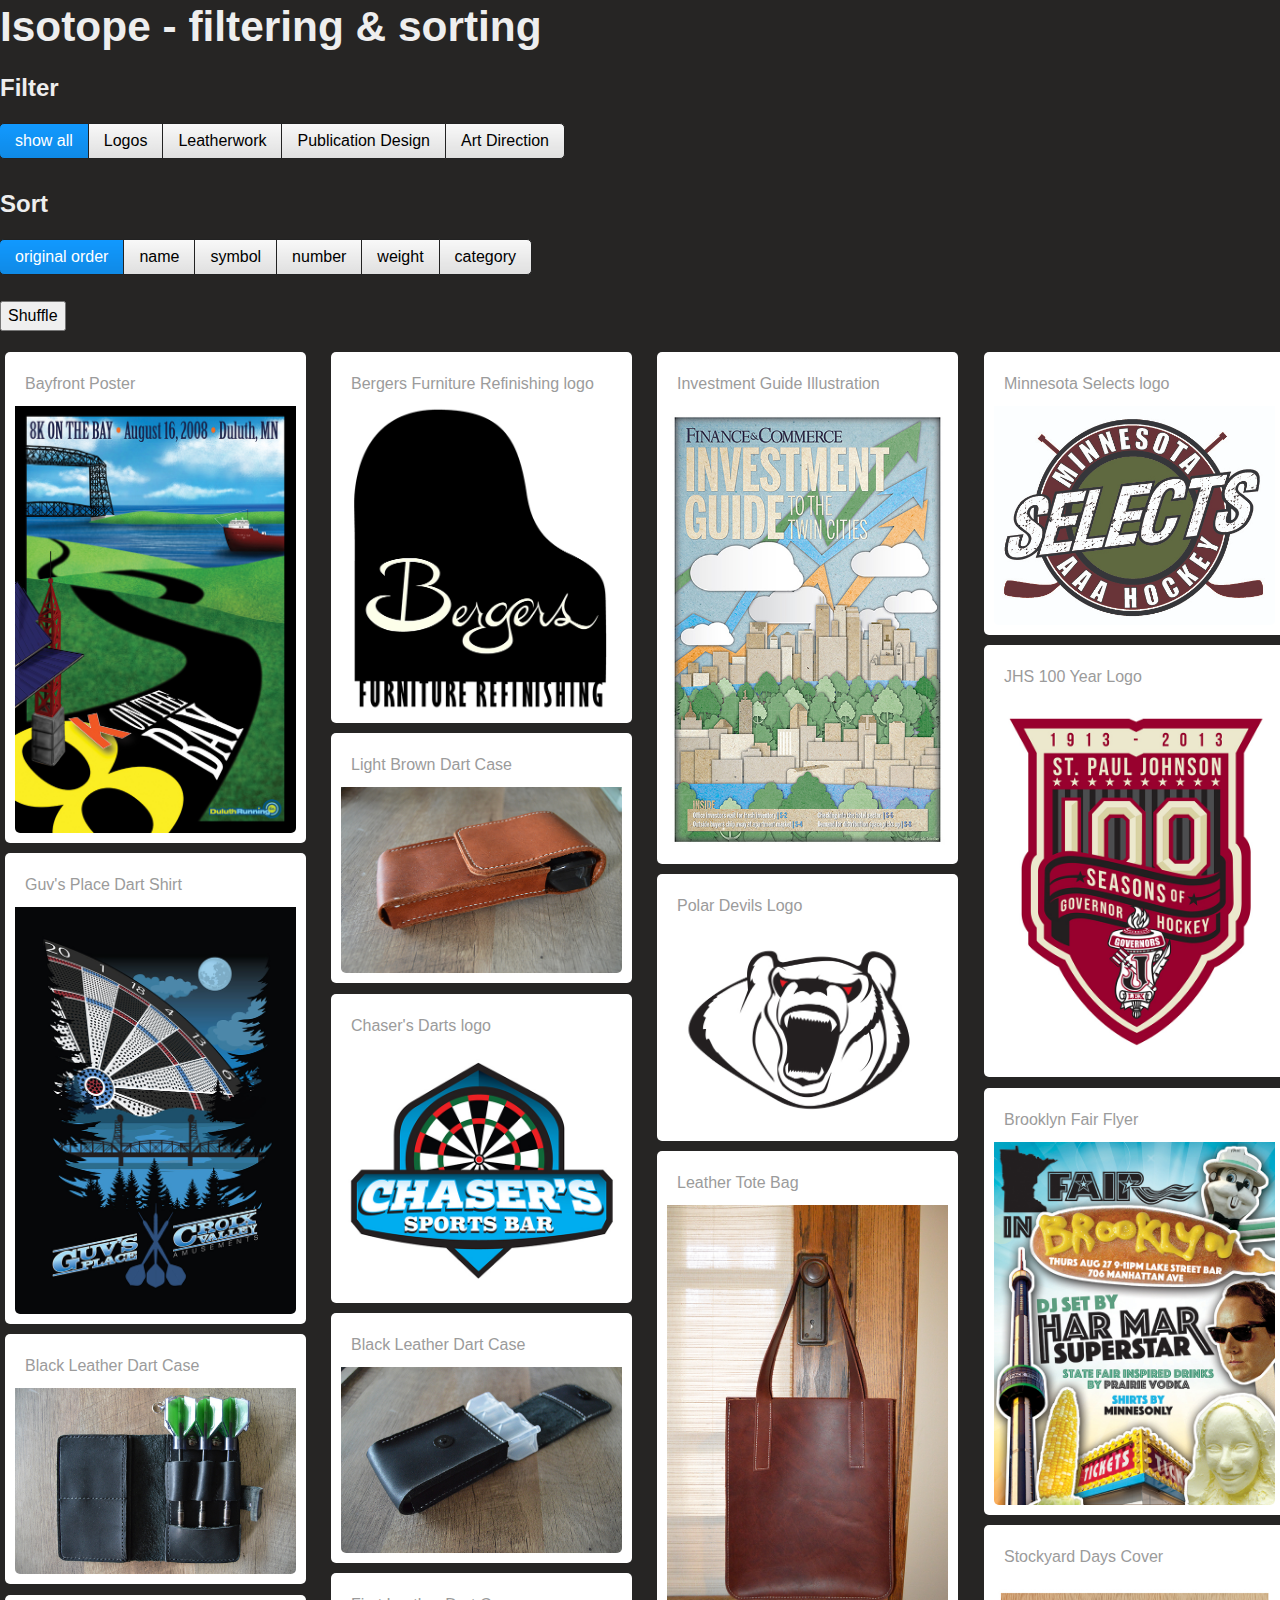
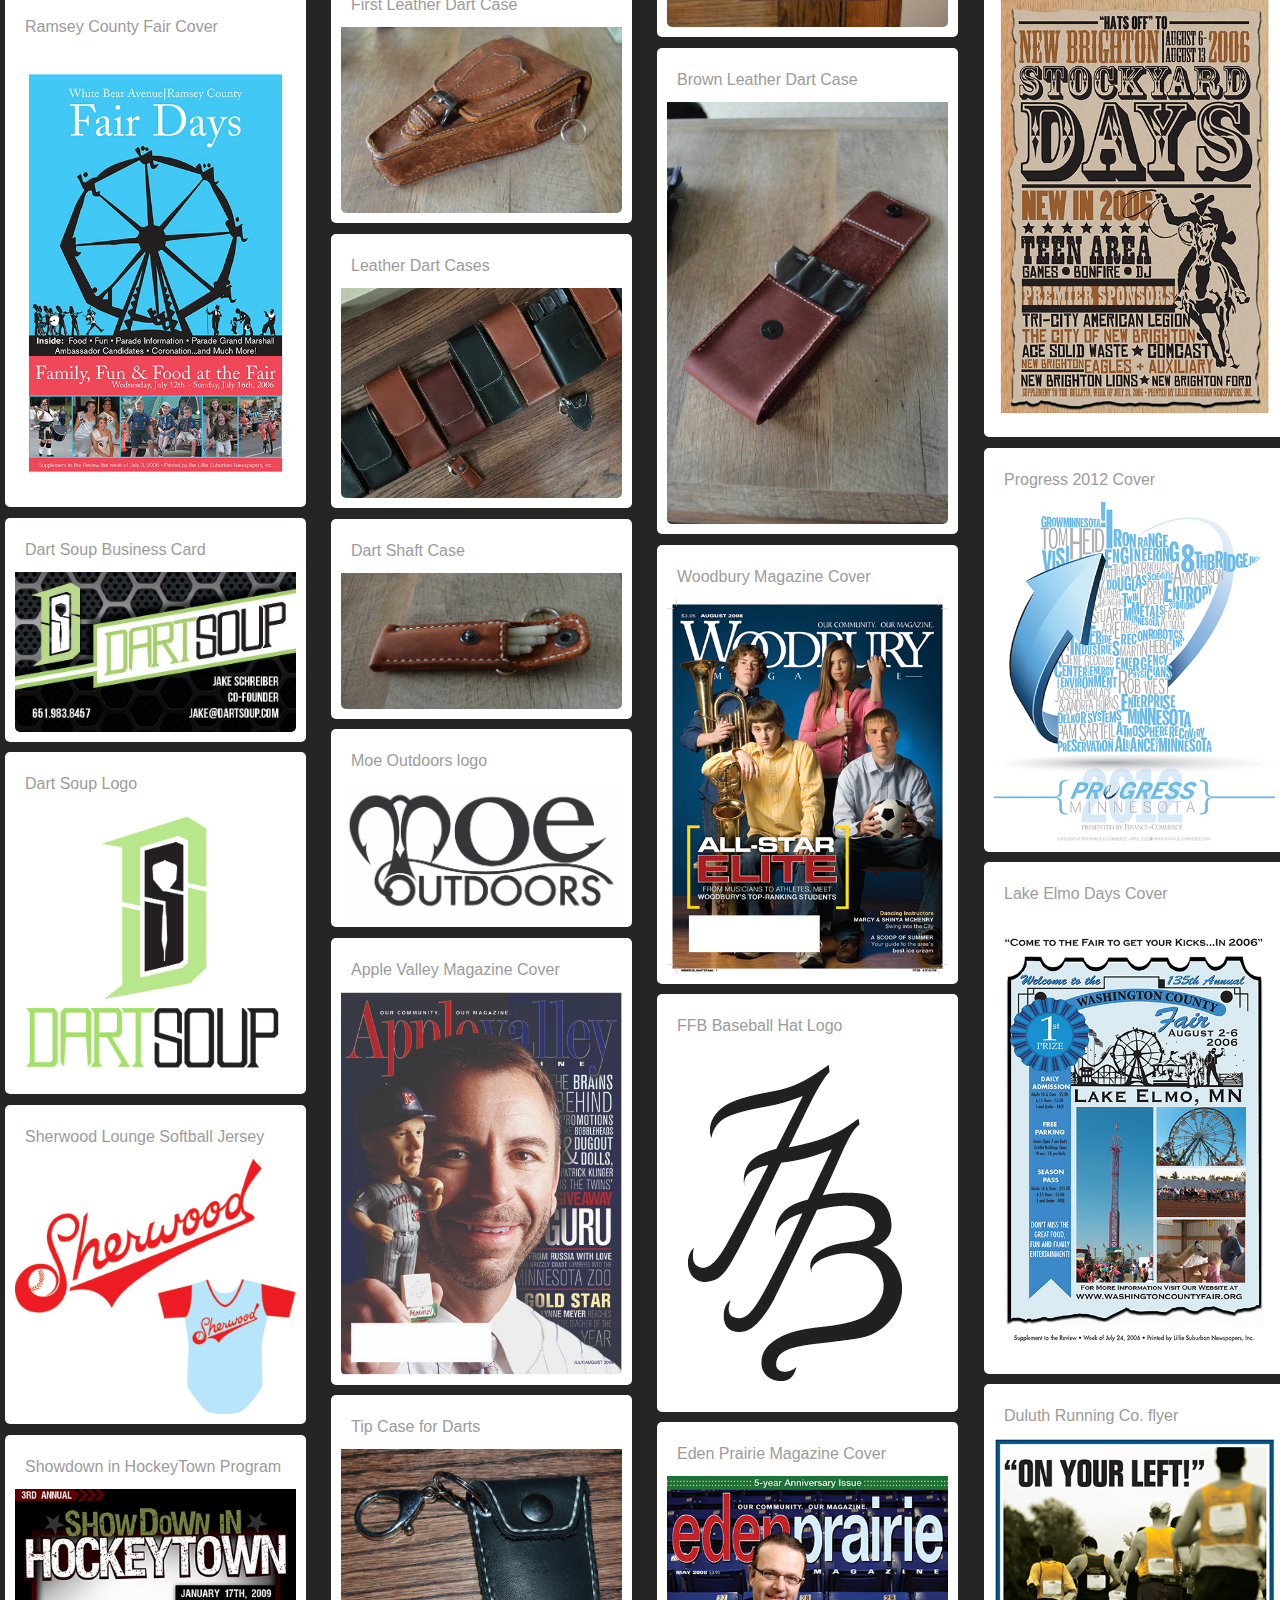
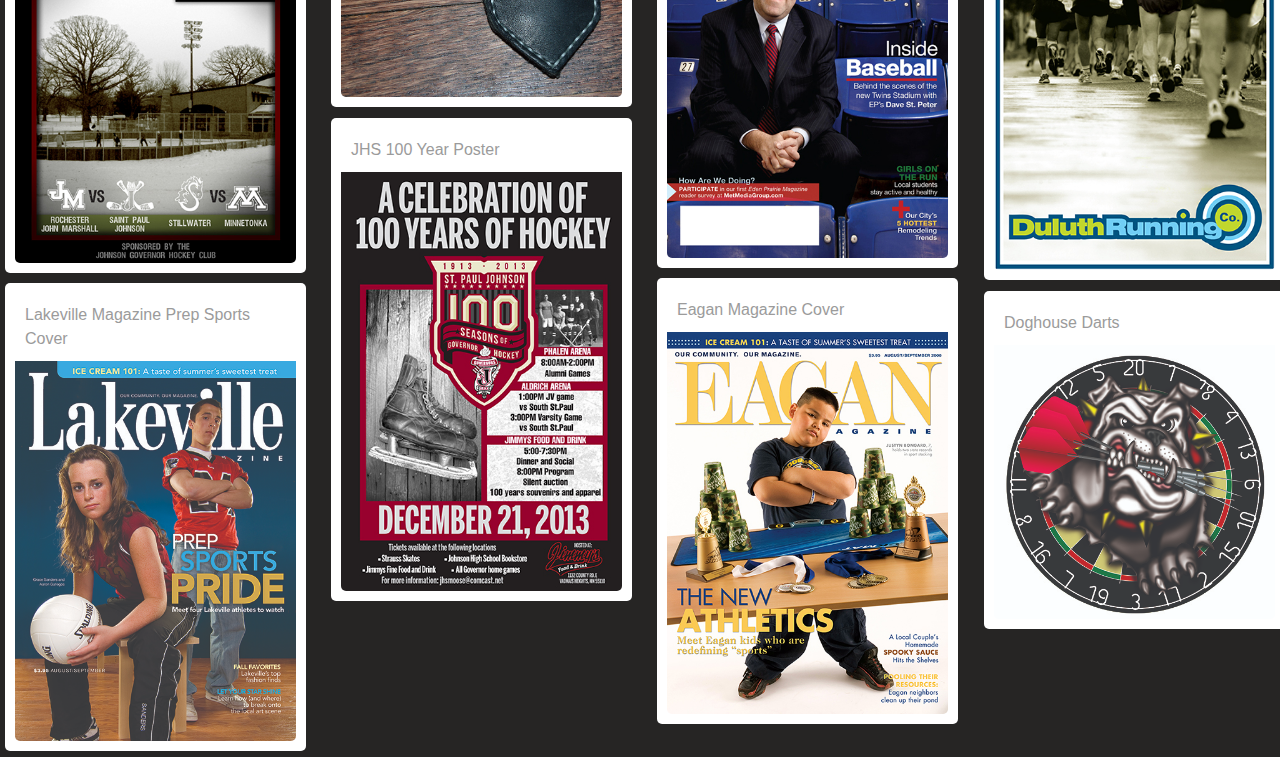
==== index.html @ dde648a8 "Initial Commit" ====
<!doctype html>
<html class="export" lang="en">
<head>
  <meta charset="utf-8">
  <meta http-equiv="x-ua-compatible" content="ie=edge">
  <meta name="viewport" content="width=device-width">
  <meta name="description" content="filter &amp; sort magical layouts">

  <title>Isotope</title>

    <!-- Isotope does not require any CSS files -->
    <link rel="stylesheet" href="css/isotope-docs.css?3" media="screen">
    <link rel="stylesheet" href="css/lightbox.css">



</head>
<body class="page--index">

<!--<ul class="page-nav" data-js="page-nav">-->
  <!--<li class="page-nav__item page-nav__item&#45;&#45;h2"><a href="#install">Install</a></li>-->
  <!--<li class="page-nav__item page-nav__item&#45;&#45;h3"><a href="#download">Download</a></li>-->
  <!--<li class="page-nav__item page-nav__item&#45;&#45;h3"><a href="#cdn">CDN</a></li>-->
  <!--<li class="page-nav__item page-nav__item&#45;&#45;h3"><a href="#package-managers">Package managers</a></li>-->
  <!--<li class="page-nav__item page-nav__item&#45;&#45;h2"><a href="#license">License</a></li>-->
  <!--<li class="page-nav__item page-nav__item&#45;&#45;h3"><a href="#commercial-license">Commercial license</a></li>-->
  <!--<li class="page-nav__item page-nav__item&#45;&#45;h3"><a href="#open-source-license">Open source license</a></li>-->
  <!--<li class="page-nav__item page-nav__item&#45;&#45;h2"><a href="#getting-started">Getting started</a></li>-->
  <!--<li class="page-nav__item page-nav__item&#45;&#45;h3"><a href="#html">HTML</a></li>-->
  <!--<li class="page-nav__item page-nav__item&#45;&#45;h3"><a href="#css">CSS</a></li>-->
  <!--<li class="page-nav__item page-nav__item&#45;&#45;h3"><a href="#initialize-with-jquery">Initialize with jQuery</a></li>-->
  <!--<li class="page-nav__item page-nav__item&#45;&#45;h3"><a href="#initialize-with-vanilla-javascript">Initialize with Vanilla JavaScript</a></li>-->
  <!--<li class="page-nav__item page-nav__item&#45;&#45;h3"><a href="#initialize-in-html">Initialize in HTML</a></li>-->
  <!--<li class="page-nav__item page-nav__item&#45;&#45;h2"><a href="#next">Next</a></li>-->
  <!--<li class="page-nav__item page-nav__item&#45;&#45;h2"><a href="#isotope-in-use">Isotope in use</a></li>-->
<!--</ul>-->


<h1>Isotope - filtering &amp; sorting</h1>
<h2>Filter</h2>
<div id="filters" class="button-group">  <button class="button is-checked" data-filter="*">show all</button>
  <button class="button" data-filter=".logo">Logos</button>
  <button class="button" data-filter=".leather">Leatherwork</button>
  <!--<button class="button" data-filter=".alkali, .alkaline-earth">alkali and alkaline-earth</button>-->
  <!--<button class="button" data-filter=":not(.transition)">not transition</button>-->
  <button class="button" data-filter=".print">Publication Design</button>
  <button class="button" data-filter=".artDirection">Art Direction</button>
  <!--<button class="button" data-filter="numberGreaterThan50">number > 50</button>-->
  <!--<button class="button" data-filter="ium">name ends with &ndash;ium</button>-->
</div>

<h2>Sort</h2>
<div id="sorts" class="button-group">  <button class="button is-checked" data-sort-by="original-order">original order</button>
  <button class="button" data-sort-by="name">name</button>
  <button class="button" data-sort-by="symbol">symbol</button>
  <button class="button" data-sort-by="number">number</button>
  <button class="button" data-sort-by="weight">weight</button>
  <button class="button" data-sort-by="category">category</button>

</div>

<p><button class="shuffle-button">Shuffle</button></p>


  <div class="grid">

  <!--<div class="element-item artDirection" data-category="artDirection">-->
      <!--<img class="image" src="images/BayfrontFrontFinal.jpg">-->
      <!--<h3 class="name">Mercury</h3>-->
      <!--<p class="symbol">Hg</p>-->
      <!--<p class="number">80</p>-->
      <!--<p class="weight">200.59</p>-->
    <!--</div>-->

    <!--<div class="element-item metalloid " data-category="metalloid">-->
      <!--<h3 class="name">Tellurium</h3>-->
      <!--<p class="symbol">Te</p>-->
      <!--<p class="number">52</p>-->
      <!--<p class="weight">127.6</p>-->
    <!--</div>-->
    <!--<div class="element-item post-transition metal " data-category="post-transition">-->
      <!--<h3 class="name">Bismuth</h3>-->
      <!--<p class="symbol">Bi</p>-->
      <!--<p class="number">83</p>-->
      <!--<p class="weight">208.980</p>-->
    <!--</div>-->

<div class="in-use-grid go-wide" data-js="in-use-grid">
  <div class="grid-sizer"></div>
  <div class="gutter-sizer"></div>


  <!-- Example of Weblink-->

  <!--<a class="in-use-grid__item" href="http://www.nytimes.com/interactive/2012/12/24/sports/basketball/pick-your-all-time-new-york-city-nba-team.html">-->
    <!--<p class="in-use-grid__item__title">New York Times</p>-->
    <!--<img class="in-use-grid__item__image" src="http://i.imgur.com/a8DsGOg.jpg">-->
  <!--</a>-->

  <!-- BayfrontFrontFinal-->
    <a class="in-use-grid__item element-item artDirection" data-category="artDirection" href="images/BayfrontFrontFinal.jpg" data-lightbox="artDirection">
      <p class="in-use-grid__item__title">Bayfront Poster</p>
      <img class="in-use-grid__item__image" src="images/BayfrontFrontFinal.jpg">
    </a>

  <!-- Berger's Furniture Refinishing logo-->
  <a class="in-use-grid__item element-item logo" data-category="logo" href="images/Bergers%20Furniture%20Logo.jpg" data-lightbox="logos">
    <p class="in-use-grid__item__title">Bergers Furniture Refinishing logo</p>
    <img class="in-use-grid__item__image" src="images/Bergers%20Furniture%20Logo.jpg">
  </a>

  <!-- CRE Cover-->
  <a class="in-use-grid__item element-item print" data-category="print" href="images/CRE_Cover.jpg" data-lightbox="print">
    <p class="in-use-grid__item__title">Investment Guide Illustration</p>
    <img class="in-use-grid__item__image" src="images/CRE_Cover.jpg">
  </a>

  <!-- MN Selects-->
  <a class="in-use-grid__item element-item logo" data-category="logo" href="images/MN Selects Logo-Email.jpg" data-lightbox="logos">
    <p class="in-use-grid__item__title">Minnesota Selects logo</p>
    <img class="in-use-grid__item__image" src="images/MN Selects Logo-Email.jpg">
  </a>

  <!-- JHS Logo-->
  <a class="in-use-grid__item element-item logo" data-category="logo" href="images/JHS_100_Year_Logo_FINAL.jpg" data-lightbox="logos">
    <p class="in-use-grid__item__title">JHS 100 Year Logo</p>
    <img class="in-use-grid__item__image" src="images/JHS_100_Year_Logo_FINAL.jpg">
  </a>

  <!-- Light Brown Dart Case-->
  <a class="in-use-grid__item element-item leather" data-category="leather" href="images/Dart%20Case_Lt%20Brown.jpg" data-lightbox="leather">
    <p class="in-use-grid__item__title">Light Brown Dart Case</p>
    <img class="in-use-grid__item__image" src="images/Dart%20Case_Lt%20Brown.jpg">
  </a>

  <!-- Brooklyn MN Fair-->
  <a class="in-use-grid__item element-item artDirection" data-category="artDirection" href="images/Brooklyn%20Fair%20Flyer.jpg" data-lightbox="artDirection">
    <p class="in-use-grid__item__title">Brooklyn Fair Flyer</p>
    <img class="in-use-grid__item__image" src="images/Brooklyn%20Fair%20Flyer.jpg">
  </a>

  <!-- Guv Shirt-->
  <a class="in-use-grid__item element-item artDirection" data-category="artDirection" href="images/GuvShirt.jpg" data-lightbox="artDirection">
    <p class="in-use-grid__item__title">Guv's Place Dart Shirt</p>
    <img class="in-use-grid__item__image" src="images/GuvShirt.jpg">
  </a>

  <!-- Polar Devils-->
  <a class="in-use-grid__item element-item logo" data-category="logo" href="images/Polar%20Devils.jpg" data-lightbox="logos">
    <p class="in-use-grid__item__title">Polar Devils Logo</p>
    <img class="in-use-grid__item__image" src="images/Polar%20Devils.jpg">
  </a>

  <!-- Leather Tote-->
  <a class="in-use-grid__item element-item leather" data-category="leather" href="images/Tote%20Bag.jpg" data-lightbox="leather">
    <p class="in-use-grid__item__title">Leather Tote Bag</p>
    <img class="in-use-grid__item__image" src="images/Tote%20Bag.jpg">
  </a>

  <!-- Chaser's Logo-->
  <a class="in-use-grid__item element-item logo" data-category="logo" href="images/Chasers%20Logo.jpg" data-lightbox="logos">
    <p class="in-use-grid__item__title">Chaser's Darts logo</p>
    <img class="in-use-grid__item__image" src="images/Chasers%20Logo.jpg">
  </a>

  <!-- Dart Case Black Wallet-->
  <a class="in-use-grid__item element-item leather" data-category="leather" href="images/Dart%20Case_Black%20Wallet.jpg" data-lightbox="leather">
    <p class="in-use-grid__item__title">Black Leather Dart Case</p>
    <img class="in-use-grid__item__image" src="images/Dart%20Case_Black%20Wallet.jpg">
  </a>

  <!-- Dart Case Black-->
  <a class="in-use-grid__item element-item leather" data-category="leather" href="images/Dart%20Case_Black.jpg" data-lightbox="leather">
    <p class="in-use-grid__item__title">Black Leather Dart Case</p>
    <img class="in-use-grid__item__image" src="images/Dart%20Case_Black.jpg">
  </a>

  <!-- Stockyard Days-->
  <a class="in-use-grid__item element-item print" data-category="print" href="images/StockyardDays.jpg" data-lightbox="print">
    <p class="in-use-grid__item__title">Stockyard Days Cover</p>
    <img class="in-use-grid__item__image" src="images/StockyardDays.jpg">
  </a>

  <!-- Dart Case Brown-->
  <a class="in-use-grid__item element-item leather" data-category="leather" href="images/Dart%20Case_Brown.jpg" data-lightbox="leather">
    <p class="in-use-grid__item__title">Brown Leather Dart Case</p>
    <img class="in-use-grid__item__image" src="images/Dart%20Case_Brown.jpg">
  </a>

  <!-- Dart Case Tank-->
  <a class="in-use-grid__item element-item leather" data-category="leather" href="images/Dart%20Case_Tank.jpg" data-lightbox="leather">
    <p class="in-use-grid__item__title">First Leather Dart Case</p>
    <img class="in-use-grid__item__image" src="images/Dart%20Case_Tank.jpg">
  </a>

  <!-- Ramsey County Fair-->
  <a class="in-use-grid__item element-item print" data-category="print" href="images/RCFair.jpg" data-lightbox="print">
    <p class="in-use-grid__item__title">Ramsey County Fair Cover</p>
    <img class="in-use-grid__item__image" src="images/RCFair.jpg">
  </a>

  <!-- Dart Cases-->
  <a class="in-use-grid__item element-item leather" data-category="leather" href="images/Dart%20Cases.jpg" data-lightbox="leather">
    <p class="in-use-grid__item__title">Leather Dart Cases</p>
    <img class="in-use-grid__item__image" src="images/Dart%20Cases.jpg">
  </a>

  <!-- Klinger Cover-->
  <a class="in-use-grid__item element-item print" data-category="print" href="images/Klinger_Cover.jpg" data-lightbox="print">
    <p class="in-use-grid__item__title">Apple Valley Magazine Cover</p>
    <img class="in-use-grid__item__image" src="images/Klinger_Cover.jpg">
  </a>

  <!-- Moe Outdoors Logo-->
  <a class="in-use-grid__item element-item logo" data-category="logo" href="images/Moe%20Outdoors.jpg" data-lightbox="logos">
    <p class="in-use-grid__item__title">Moe Outdoors logo</p>
    <img class="in-use-grid__item__image" src="images/Moe%20Outdoors.jpg">
  </a>

  <!-- Progress Cover-->
  <a class="in-use-grid__item element-item print" data-category="print" href="images/Progress.jpg" data-lightbox="print">
    <p class="in-use-grid__item__title">Progress 2012 Cover</p>
    <img class="in-use-grid__item__image" src="images/Progress.jpg">
  </a>

  <!-- Dart Shaft Case-->
  <a class="in-use-grid__item element-item leather" data-category="leather" href="images/Dart%20Shaft%20Case.jpg" data-lightbox="leather">
    <p class="in-use-grid__item__title">Dart Shaft Case</p>
    <img class="in-use-grid__item__image" src="images/Dart%20Shaft%20Case.jpg">
  </a>

  <!-- Dart Soup Biz Card-->
  <a class="in-use-grid__item element-item artDirection" data-category="artDirection" href="images/Dart%20Soup%20Biz%20Card.jpg" data-lightbox="artDirection">
    <p class="in-use-grid__item__title">Dart Soup Business Card</p>
    <img class="in-use-grid__item__image" src="images/Dart%20Soup%20Biz%20Card.jpg">
  </a>

  <!-- Woodbury Cover-->
  <a class="in-use-grid__item element-item print" data-category="print" href="images/Woodbury_Cover.jpg" data-lightbox="print">
    <p class="in-use-grid__item__title">Woodbury Magazine Cover</p>
    <img class="in-use-grid__item__image" src="images/Woodbury_Cover.jpg">
  </a>

  <!-- Dart Soup Logo-->
  <a class="in-use-grid__item element-item logo" data-category="logo" href="images/Dart%20Soup%20Logo.jpg" data-lightbox="logos">
    <p class="in-use-grid__item__title">Dart Soup Logo</p>
    <img class="in-use-grid__item__image" src="images/Dart%20Soup%20Logo.jpg">
  </a>

  <!-- Lake Elmo Days Cover-->
  <a class="in-use-grid__item element-item print" data-category="print" href="images/LakeElmo.jpg" data-lightbox="print">
    <p class="in-use-grid__item__title">Lake Elmo Days Cover</p>
    <img class="in-use-grid__item__image" src="images/LakeElmo.jpg">
  </a>

  <!-- Dart Tip Case-->
  <a class="in-use-grid__item element-item leather" data-category="leather" href="images/Dart%20Tip%20Case_2.jpg" data-lightbox="leather">
    <p class="in-use-grid__item__title">Tip Case for Darts</p>
    <img class="in-use-grid__item__image" src="images/Dart%20Tip%20Case_2.jpg">
  </a>

  <!-- Lakeville Cover-->
  <a class="in-use-grid__item element-item print" data-category="print" href="images/Lakeville_Prep_Cover.jpg" data-lightbox="print">
    <p class="in-use-grid__item__title">Lakeville Magazine Prep Sports Cover</p>
    <img class="in-use-grid__item__image" src="images/Lakeville_Prep_Cover.jpg">
  </a>

  <!-- Duluth Running Co-->
  <a class="in-use-grid__item element-item artDirection" data-category="artDirection" href="images/Duluth%20Running-1.jpg" data-lightbox="artDirection">
    <p class="in-use-grid__item__title">Duluth Running Co. flyer</p>
    <img class="in-use-grid__item__image" src="images/Duluth%20Running-1.jpg">
  </a>

  <!-- FFB Logo-->
  <a class="in-use-grid__item element-item logo" data-category="logo" href="images/FFB.jpg" data-lightbox="logos" data-lightbox="logos">
    <p class="in-use-grid__item__title">FFB Baseball Hat Logo</p>
    <img class="in-use-grid__item__image" src="images/FFB.jpg">
  </a>

  <!-- Sherwood Lounge Softball Jersey-->
  <a class="in-use-grid__item element-item logo" data-category="logo" href="images/Final%20Logo.jpg" data-lightbox="logos" data-lightbox="logos">
    <p class="in-use-grid__item__title">Sherwood Lounge Softball Jersey</p>
    <img class="in-use-grid__item__image" src="images/Final%20Logo.jpg">
  </a>

  <!-- Saint Peter Cover-->
  <a class="in-use-grid__item element-item print" data-category="print" href="images/Saint_Peter_Cover.jpg" data-lightbox="print">
    <p class="in-use-grid__item__title">Eden Prairie Magazine Cover</p>
    <img class="in-use-grid__item__image" src="images/Saint_Peter_Cover.jpg">
  </a>

  <!-- Johnson Program Cover-->
  <a class="in-use-grid__item element-item artDirection" data-category="artDirection" href="images/Johnson%20Program%20Cover.jpg" data-lightbox="artDirection">
    <p class="in-use-grid__item__title">Showdown in HockeyTown Program</p>
    <img class="in-use-grid__item__image" src="images/Johnson%20Program%20Cover.jpg">
  </a>

  <!-- Eagan Cover-->
  <a class="in-use-grid__item element-item print" data-category="print" href="images/Eagan_Prep_Cover.jpg" data-lightbox="print">
    <p class="in-use-grid__item__title">Eagan Magazine Cover</p>
    <img class="in-use-grid__item__image" src="images/Eagan_Prep_Cover.jpg">
  </a>

  <!-- JHS 100 Year Poster-->
  <a class="in-use-grid__item element-item artDirection" data-category="artDirection" href="images/Poster.jpg" data-lightbox="artDirection">
    <p class="in-use-grid__item__title">JHS 100 Year Poster</p>
    <img class="in-use-grid__item__image" src="images/Poster.jpg">
  </a>

  <!-- Doghouse Darts-->
  <a class="in-use-grid__item element-item logo" data-category="logo" href="images/Doghouse%20Darts.jpg" data-lightbox="logos">
    <p class="in-use-grid__item__title">Doghouse Darts</p>
    <img class="in-use-grid__item__image" src="images/Doghouse%20Darts.jpg">
  </a>

</div>
  </div>





    </div>
  </div>

  <!--<footer class="site-footer">-->
  <!-- -->
    <!--<div class="container">-->
  <!-- -->
      <!--<p class="site-footer__copy">Metafizzy makes delightful UI libraries &amp; logos</p>-->

  <!-- -->
    <!--</div>-->
  <!-- -->
  <!--</footer>-->

<!-- Looking for isotope.js? Use isotope.pkgd.min.js -->
<!-- Isotope does NOT require jQuery. But it does make things easier -->
<script src="https://code.jquery.com/jquery-3.1.1.min.js"></script>
<script>window.jQuery || document.write('<script src="js/jquery.min.js"><\/script>')</script>
<script src="js/isotope-docs.min.js?3"></script>
<script src="js/index.js"></script>
<script src="js/lightbox.js"></script>



</body>
</html>
---- css/isotope-docs.css ----
/*! normalize.css v4.1.1 | MIT License | github.com/necolas/normalize.css */

/**
 * 1. Change the default font family in all browsers (opinionated).
 * 2. Prevent adjustments of font size after orientation changes in IE and iOS.
 */

html {
  font-family: sans-serif; /* 1 */
  -ms-text-size-adjust: 100%; /* 2 */
  -webkit-text-size-adjust: 100%; /* 2 */
}

/**
 * Remove the margin in all browsers (opinionated).
 */

body {
  margin: 0;
}

/* HTML5 display definitions
   ========================================================================== */

/**
 * Add the correct display in IE 9-.
 * 1. Add the correct display in Edge, IE, and Firefox.
 * 2. Add the correct display in IE.
 */

article,
aside,
details, /* 1 */
figcaption,
figure,
footer,
header,
main, /* 2 */
menu,
nav,
section,
summary { /* 1 */
  display: block;
}

/**
 * Add the correct display in IE 9-.
 */

audio,
canvas,
progress,
video {
  display: inline-block;
}

/**
 * Add the correct display in iOS 4-7.
 */

audio:not([controls]) {
  display: none;
  height: 0;
}

/**
 * Add the correct vertical alignment in Chrome, Firefox, and Opera.
 */

progress {
  vertical-align: baseline;
}

/**
 * Add the correct display in IE 10-.
 * 1. Add the correct display in IE.
 */

template, /* 1 */
[hidden] {
  display: none;
}

/* Links
   ========================================================================== */

/**
 * 1. Remove the gray background on active links in IE 10.
 * 2. Remove gaps in links underline in iOS 8+ and Safari 8+.
 */

a {
  background-color: transparent; /* 1 */
  -webkit-text-decoration-skip: objects; /* 2 */
}

/**
 * Remove the outline on focused links when they are also active or hovered
 * in all browsers (opinionated).
 */

a:active,
a:hover {
  outline-width: 0;
}

/* Text-level semantics
   ========================================================================== */

/**
 * 1. Remove the bottom border in Firefox 39-.
 * 2. Add the correct text decoration in Chrome, Edge, IE, Opera, and Safari.
 */

abbr[title] {
  border-bottom: none; /* 1 */
  text-decoration: underline; /* 2 */
  text-decoration: underline dotted; /* 2 */
}

/**
 * Prevent the duplicate application of `bolder` by the next rule in Safari 6.
 */

b,
strong {
  font-weight: inherit;
}

/**
 * Add the correct font weight in Chrome, Edge, and Safari.
 */

b,
strong {
  font-weight: bolder;
}

/**
 * Add the correct font style in Android 4.3-.
 */

dfn {
  font-style: italic;
}

/**
 * Correct the font size and margin on `h1` elements within `section` and
 * `article` contexts in Chrome, Firefox, and Safari.
 */

h1 {
  font-size: 2em;
  margin: 0.67em 0;
}

/**
 * Add the correct background and color in IE 9-.
 */

mark {
  background-color: #ff0;
  color: #000;
}

/**
 * Add the correct font size in all browsers.
 */

small {
  font-size: 80%;
}

/**
 * Prevent `sub` and `sup` elements from affecting the line height in
 * all browsers.
 */

sub,
sup {
  font-size: 75%;
  line-height: 0;
  position: relative;
  vertical-align: baseline;
}

sub {
  bottom: -0.25em;
}

sup {
  top: -0.5em;
}

/* Embedded content
   ========================================================================== */

/**
 * Remove the border on images inside links in IE 10-.
 */

img {
  border-style: none;
}

/**
 * Hide the overflow in IE.
 */

svg:not(:root) {
  overflow: hidden;
}

/* Grouping content
   ========================================================================== */

/**
 * 1. Correct the inheritance and scaling of font size in all browsers.
 * 2. Correct the odd `em` font sizing in all browsers.
 */

code,
kbd,
pre,
samp {
  font-family: monospace, monospace; /* 1 */
  font-size: 1em; /* 2 */
}

/**
 * Add the correct margin in IE 8.
 */

figure {
  margin: 1em 40px;
}

/**
 * 1. Add the correct box sizing in Firefox.
 * 2. Show the overflow in Edge and IE.
 */

hr {
  box-sizing: content-box; /* 1 */
  height: 0; /* 1 */
  overflow: visible; /* 2 */
}

/* Forms
   ========================================================================== */

/**
 * 1. Change font properties to `inherit` in all browsers (opinionated).
 * 2. Remove the margin in Firefox and Safari.
 */

button,
input,
select,
textarea {
  font: inherit; /* 1 */
  margin: 0; /* 2 */
}

/**
 * Restore the font weight unset by the previous rule.
 */

optgroup {
  font-weight: bold;
}

/**
 * Show the overflow in IE.
 * 1. Show the overflow in Edge.
 */

button,
input { /* 1 */
  overflow: visible;
}

/**
 * Remove the inheritance of text transform in Edge, Firefox, and IE.
 * 1. Remove the inheritance of text transform in Firefox.
 */

button,
select { /* 1 */
  text-transform: none;
}

/**
 * 1. Prevent a WebKit bug where (2) destroys native `audio` and `video`
 *    controls in Android 4.
 * 2. Correct the inability to style clickable types in iOS and Safari.
 */

button,
html [type="button"], /* 1 */
[type="reset"],
[type="submit"] {
  -webkit-appearance: button; /* 2 */
}

/**
 * Remove the inner border and padding in Firefox.
 */

button::-moz-focus-inner,
[type="button"]::-moz-focus-inner,
[type="reset"]::-moz-focus-inner,
[type="submit"]::-moz-focus-inner {
  border-style: none;
  padding: 0;
}

/**
 * Restore the focus styles unset by the previous rule.
 */

button:-moz-focusring,
[type="button"]:-moz-focusring,
[type="reset"]:-moz-focusring,
[type="submit"]:-moz-focusring {
  outline: 1px dotted ButtonText;
}

/**
 * Change the border, margin, and padding in all browsers (opinionated).
 */

fieldset {
  border: 1px solid #c0c0c0;
  margin: 0 2px;
  padding: 0.35em 0.625em 0.75em;
}

/**
 * 1. Correct the text wrapping in Edge and IE.
 * 2. Correct the color inheritance from `fieldset` elements in IE.
 * 3. Remove the padding so developers are not caught out when they zero out
 *    `fieldset` elements in all browsers.
 */

legend {
  box-sizing: border-box; /* 1 */
  color: inherit; /* 2 */
  display: table; /* 1 */
  max-width: 100%; /* 1 */
  padding: 0; /* 3 */
  white-space: normal; /* 1 */
}

/**
 * Remove the default vertical scrollbar in IE.
 */

textarea {
  overflow: auto;
}

/**
 * 1. Add the correct box sizing in IE 10-.
 * 2. Remove the padding in IE 10-.
 */

[type="checkbox"],
[type="radio"] {
  box-sizing: border-box; /* 1 */
  padding: 0; /* 2 */
}

/**
 * Correct the cursor style of increment and decrement buttons in Chrome.
 */

[type="number"]::-webkit-inner-spin-button,
[type="number"]::-webkit-outer-spin-button {
  height: auto;
}

/**
 * 1. Correct the odd appearance in Chrome and Safari.
 * 2. Correct the outline style in Safari.
 */

[type="search"] {
  -webkit-appearance: textfield; /* 1 */
  outline-offset: -2px; /* 2 */
}

/**
 * Remove the inner padding and cancel buttons in Chrome and Safari on OS X.
 */

[type="search"]::-webkit-search-cancel-button,
[type="search"]::-webkit-search-decoration {
  -webkit-appearance: none;
}

/**
 * Correct the text style of placeholders in Chrome, Edge, and Safari.
 */

::-webkit-input-placeholder {
  color: inherit;
  opacity: 0.54;
}

/**
 * 1. Correct the inability to style clickable types in iOS and Safari.
 * 2. Change font properties to `inherit` in Safari.
 */

::-webkit-file-upload-button {
  -webkit-appearance: button; /* 1 */
  font: inherit; /* 2 */
}

/* button
------------------------- */

.button {
  display: inline-block;
  padding: 5px 15px;
  margin-bottom: 10px;
  background-color: #F8F8F8;
  background-image: linear-gradient( hsla(0, 0%, 0%, 0), hsla(0, 0%, 0%, 0.1) );
  border: 1px solid #CCC;
  border-radius: 5px;
  cursor: pointer;
}

.button:hover {
  background-color: #8CF;
}

.button.is-checked,
.button.is-selected {
  background-color: #19F;
  color: white;
}

.button:active {
  color: white;
  background-color: #59F;
  box-shadow: inset 0 1px 10px hsla(0, 0%, 0%, 0.8);
}

/* hide radio inputs */
.button input[type="radio"] { display: none; }

/* ---- button-group ---- */

.button-group:after {
  content: '';
  display: block;
  clear: both;
}

.button-group .button {
  float: left;
  border-radius: 0;
  margin-left: -1px;
}

.button-group .button:first-child { border-radius: 5px 0 0 5px; }
.button-group .button:last-child { border-radius: 0 5px 5px 0; }

/* commercial-license-agreement
------------------------- */

.commercial-license-agreement h3 {
  counter-increment: cla-h3;
  counter-reset: cla-part;
}

.commercial-license-agreement h3:before {
  content: counter(cla-h3) '.';
  margin-right: 0.25rem;
  color: #888;
  font-family: 'Texta', sans-serif;
}

.cla__part {
  counter-increment: cla-part;
}

.cla__part:before,
.cla__definitions-list li:before {
  content: counter(cla-h3) '.' counter(cla-part) '.';
  color: #888;
  margin-right: 0.25rem;
}

.cla__definitions-list {
  list-style: none;
  padding-left: 2.6rem;
}

.cla__definitions-list li {
  text-indent: -1.5rem;
  margin-bottom: 0.5rem;
  counter-increment: cla-definitions-item;
}

.cla__definitions-list li:before {
  content: counter(cla-h3) '.' counter(cla-definitions-item) '.';
}

/* buy-button
------------------------- */

.buy-button {
  display: block;
  margin-bottom: 10px;
  line-height: 1.3rem;
  border-radius: 8px;
  padding: 10px 100px 10px 10px;
  position: relative;
  text-align: center;
}

.buy-button__project,
.buy-button__title,
.buy-button__license {
}

.buy-button__title {
  font-weight: bold;
}

.buy-button__for {
  display: block;
  font-style: italic;
}

.buy-button__price {
  font-size: 1.6rem;
  background: #888;
  color: white;
  position: absolute;
  right: 0;
  top: 0;
  height: 100%;
  width: 80px;
  border-radius: 0 8px 8px 0;
  text-align: center;
  line-height: 64px;
}

.buy-button__price__dollar {
  font-size: 1.4rem;
  margin-right: 3px;
  vertical-align: top;
}

@media screen and (min-width: 768px) {

  /* ---- buy-button-trio ---- */

  .buy-button-trio {
    margin-top: 40px;
    margin-bottom: 50px;
  }

  .buy-button-trio:after {
    content: '';
    display: block;
    clear: both;
  }

  /* ---- buy-button-trio buy-button ---- */

  .buy-button-trio .buy-button {
    float: left;
    width: 31.33%;
    margin-right: 3%;
  }

  .buy-button-trio .buy-button:nth-child(3) {
    margin-right: 0;
  }

  .buy-button-trio .buy-button {
    transition: transform 0.2s;
    padding: 20px 0 0;
  }

  .buy-button-trio .buy-button > span {
    display: block;
    padding-left: 10px;
    padding-right: 10px;
  }

  .buy-button-trio .buy-button__project,
  .buy-button-trio .buy-button__license {
    font-size: 1.1rem;
  }

  .buy-button-trio .buy-button__title {
    font-size: 1.9rem;
    line-height: 1.2;
  }

  .buy-button-trio .buy-button__license {
    margin-bottom: 15px;
  }

  .buy-button-trio .buy-button__for {
    margin-bottom: 20px;
    font-size: 1.1rem;
  }

  .buy-button-trio .buy-button__price {
    position: relative;
    width: auto;
    font-size: 2.4rem;
    line-height: 1.3;
    padding-top: 15px;
    padding-bottom: 10px;
    border-radius: 0 0 8px 8px;
  }

  .buy-button-trio .buy-button__was-price {
    display: block;
    padding-bottom: 10px;
  }

  .buy-button-trio .buy-button__price__dollar {
    position: relative;
    top: 8px;
  }


  .buy-button-trio .buy-button:hover {
    transform: translateY(-5px);
  }

}

/* duo
two columns for large devices
------------------------- */

.duo:after {
  content: '';
  display: block;
  clear: both;
}

.duo__cell {
  margin-bottom: 10px;
}

/* --- duo--legal --- */


.duo--legal__plain {
  padding: 0 0.8rem;
  background: #FAFAFA;
  color: #888;
}

.duo--legal--first .duo--legal__official:before,
.duo--legal--first .duo--legal__plain:before {
  display: block;
  padding-top: 0.5rem;
  font-size: 0.88rem;
  color: #888;
}

.duo--legal--first .duo--legal__official:before {
  content: 'Official legal copy'
}

.duo--legal--first  .duo--legal__plain:before {
  content: 'Plain English'
}


@media screen and ( min-width: 768px ) {

  .duo__cell {
    float: left;
    width: 48.5%;
  }

  .duo__cell:first-child {
    margin-right: 3%;
  }

  .duo__cell--license-option p { margin-top: 0; }

}

/* fizzy-bear-shirt
------------------------- */

.fizzy-bear-shirt {
  margin: 40px 0;
}

.fizzy-bear-shirt__title {
  font-size: 1.6rem;
}

.fizzy-bear-shirt__image {
  display: block;
  max-width: 100%;
  margin-bottom: 10px;
}

/* metafizzy-brand
------------------------- */

.metafizzy-logo {
  width: 60px;
  height: auto;
}

.metafizzy-wordmark {
  width: 200px;
  height: auto;
}

/* showcase-item
------------------------- */

.showcase-item__link {
  display: block;
  padding: 10px;
  background: white;
  margin-bottom: 20px;
  border-radius: 8px;
  background: #DDD;
}

.showcase-item__link:after {
  content: '';
  display: block;
  clear: both;
}

.showcase-item__image {
  width: 80px;
  float: left;
  display: block;
}

.showcase-item__image svg {
  display: block;
  border-radius: 5px;
  width: 100%;
  height: auto;
}

.showcase-item__text {
  float: left;
  width: calc( 100% - 120px );
  padding-left: 10px;
}

.showcase-item__title {
  margin: 0;
  font-size: 1.4rem;
}

.showcase-item__description {
  margin: 0;
}

@media screen and ( min-width: 768px ) {

  .showcase-item {
    float: left;
    width: 48.5%;
  }

  .showcase-item:nth-child(2n+1) {
    margin-right: 3%;
  }

  .showcase-item__image {
    width: 120px;
  }

  .showcase-item__text {
    padding-left: 20px;
  }

  .showcase-item__title {
    font-size: 2.0rem;
  }

  .showcase-item__description {
    font-size: 1.2rem;
    line-height: 1.2;
  }

}

/* showcase
------------------------- */

.showcase-item-list {
  padding: 0;
  list-style: none;
}

.showcase-item-list:after {
  content: '';
  display: block;
  clear: both;
}

/* site-footer
------------------------- */

.site-footer {
  padding: 40px 0;
  margin-top: 60px;
}

.site-footer__copy {
  font-size: 1.2rem;
}

.site-footer .twitter-logo {
  width: 1.3rem;
  height: 1.3rem;
  vertical-align: middle;
}

/* flickity-illo
------------------------- */

.flickity-illo { background: #ED0; }

/* isotope-illo
------------------------- */

.isotope-illo { background: #222; }

/*

COLORS

dark brown #262524
dark dark brown #161615
link orange #FB4
blue #4BF
green #1FB


*/

* {
  -webkit-box-sizing: border-box;
     -moz-box-sizing: border-box;
          box-sizing: border-box;
}

/* font-size on html for rem*/
html {
  font-family: Texta, sans-serif;
  font-size: 17px;
  line-height: 1.5;
}

html.export {
  font-family: sans-serif;
  font-size: 15px;
}

body {
  color: #EEE;
  background: #262524;
}

/* ---- links ---- */

a,
a code {
  color: #9b9b9b;
  text-decoration: none;
}

a:hover,
a:hover code {
  color: #4BF;
}

a:active,
a:active code {
  color: #1FB;
  background: #161615;
}

/* ---- headers ---- */

h1, h2, h3, h4 {
  line-height: 1.25;
}

h1 {
  font-weight: bold;
  font-size: 2.65em;
  margin-bottom: 0.2em;
  margin-top: 2.0em;
}

h1:first-child { margin-top: 0; }

h2 {
  font-weight: bold;
}

h3 {
  font-weight: normal;
  font-size: 1.4em;
  margin-top: 2.0em;
  margin-bottom: 0.8em;
}

h4 {
  text-transform: uppercase;
  letter-spacing: 0.1em;
  font-size: 1.1em;
}

/* ---- lists ---- */

ul, ol {
  padding-left: 1.8em;
}

/* ---- code ---- */

pre, code {
  font-family: Consolas, Menlo, monospace;
  font-size: 14px;
  background: #161615;
  color: white;
}

pre {
  padding: 0.8em;
  border-radius: 5px;
  white-space: pre-wrap;
}

code {
  padding: 0.2em 0.3em;
  line-height: 1.2;
  border-radius: 3px;
}

pre code {
  padding: 0;
  line-height: 1.5;
  background: none;
}

a code {
  background: #A2C;
  color: white;
}

a:hover code {
  color: white;
  background: #D26;
}

.clearfix:after {
  content: '';
  clear: both;
  display: block;
}

@media screen and ( min-width: 768px ) {

  html {
    font-size: 19px;
  }

  html.export { font-size: 16px; }

  pre, code, kbd {
    font-size: 15px;
  }

}

/* Code
------------------------- */



code .string,
code .tag .value { color: #0C4; }
code .number, /* integer */
code .cp, /* doctype */
code .literal { color: #38F; } /*boolean*/
code .keyword { color: #F73; } /* keyword */
code .kd, /* storage */
code .attribute { color: #DC8; } /* markup attribute */
code .title { color: #9CF; }
code .params { color: #98D; }
code .regexp  { color: #FC8; } /* regex */
code .o  { color: #F63; }   /* operator */
code .nb { color: #AA97AC;} /* support */
code .built_in { color: #DD8; }

/* comment */
code .comment { color: #999; font-style: italic; }

code .tag { color: #6CF; } /* Markup open tag */

code .id { color: #ABC; } /* css id */
code .class,
code .selector-class { color: #C95; }  /* CSS class */
code .rules { color: #FED; }
code .m  { color: #DE8E50; } /* CSS value */
code .nd { color: #9FAD7E; } /* CSS pseudo selector */
code .hexcolor { color: #F63; }
code .at_rule { color: #088; }


/* isotope keywords */
code .isotope_var { color: #F3F; }
code .jquery_var { color: #DF8; }
code .isotope_keyword { color: #0FF; text-decoration: underline; }

.code-display code {
  font-size: 18px;
}

/* web fonts
------------------------- */

/*@import url("//hello.myfonts.net/count/2d333f");*/

/*
  Just use WOFF2 and WOFF for webfonts
  http://css-tricks.com/snippets/css/using-font-face/ */

/* Texta Heavy */
@font-face {
  font-family: 'Texta';
  font-weight: bold;
  font-style: normal;
  src: url('../fonts/2D333F_0_0.woff2') format('woff2'),
    url('../fonts/2D333F_0_0.woff') format('woff');
}

/* Texta Italic */
@font-face {
  font-family: 'Texta';
  font-weight: normal;
  font-style: italic;
  src: url('../fonts/2D333F_1_0.woff2') format('woff2'),
    url('../fonts/2D333F_1_0.woff') format('woff');
}

/* Texta Regular */
@font-face {
  font-family: 'Texta';
  src: url('../fonts/2D333F_2_0.woff2') format('woff2'),
    url('../fonts/2D333F_2_0.woff') format('woff');
}

@font-face {
	font-family: 'icomoon';
	src:url('../fonts/icomoon.eot');
	src:url('../fonts/icomoon.eot?#iefix') format('embedded-opentype'),
		url('../fonts/icomoon.woff') format('woff'),
		url('../fonts/icomoon.ttf') format('truetype'),
		url('../fonts/icomoon.svg#icomoon') format('svg');
	font-weight: normal;
	font-style: normal;
}

/* Use the following CSS code if you want to use data attributes for inserting your icons */
[data-icon]:before {
	font-family: 'icomoon';
	content: attr(data-icon);
	speak: none;
	font-weight: normal;
	font-variant: normal;
	font-style: normal;
	text-transform: none;
	line-height: 1;
	-webkit-font-smoothing: antialiased;
}

/* Use the following CSS code if you want to have a class per icon */
/*
Instead of a list of all class selectors,
you can use the generic selector below, but it's slower:
[class*="icon-"] {
*/
.icon {
	font-family: 'icomoon';
	speak: none;
	font-style: normal;
	font-weight: normal;
	font-variant: normal;
	text-transform: none;
	line-height: 1;
	-webkit-font-smoothing: antialiased;
}
.icon-file-download:before {
	content: "\e001";
}
.icon-folder-download:before {
	content: "\e002";
}
.icon-github:before {
	content: "\e000";
}

/* main
------------------------- */

.main h1 {
  font-size: 3.8rem;
}

.main h2 {
  font-size: 1.6rem;
  font-weight: normal;
  border-top: 2px solid #484542;
  padding-top: 1.1em;
  margin-top: 1.4em;
}

.main h2:target {
  padding-left: 0.5em;
  background: #D26;
  color: white;
}

.main h3 {
  font-size: 1.3rem;
  border-top: 1px solid #484542;
  padding-top: 0.8em;
  margin: 1.4em 0 0.5em;
}


@media screen and ( min-width: 800px ) {

  .main {
    padding-top: 20px;
    min-height: 540px; /* space so footer doesn't overlap */
  }

  .main h2 {
    font-size: 2.4rem;
  }

  .main h3 {
    font-size: 1.5rem;
    padding-top: 30px;
  }


}


/* ---- instruction ---- */

.instruction {
  font-size: 18px;
  margin-bottom: 0.2em;
  color: #888;
}

/* ---- notification ---- */

/* animate-item-size-item
------------------------- */

.animate-item-size-item {
  float: left;
}

/* animate-item-size-item is invisible, but used for layout */
.animate-item-size-item,
.animate-item-size-item__content {
  width: 60px;
  height: 60px;
}

/* animate-item-size-item__content is visible, and transitions size */
.animate-item-size-item__content {
  background: #8DF;
  border: 2px solid #333;
  border-color: hsla(0, 0%, 0%, 0.7);
  -webkit-transition: width 0.4s, height 0.4s;
     -moz-transition: width 0.4s, height 0.4s;
       -o-transition: width 0.4s, height 0.4s;
          transition: width 0.4s, height 0.4s;
}

.animate-item-size-item:hover .animate-item-size-item__content {
  border-color: white;
  background: #4BF;
  cursor: pointer;
}

/* both animate-item-size-item and animate-item-size-item content change size */
.animate-item-size-item.is-expanded,
.animate-item-size-item.is-expanded .animate-item-size-item__content {
  width: 180px;
  height: 120px;
}

.animate-item-size-item.is-expanded {
  z-index: 2;
}

.animate-item-size-item.is-expanded .animate-item-size-item__content {
  background: #F90;
}

/* ---- responsive ---- */

.grid--animate-item-size-responsive .animate-item-size-item,
.grid--animate-item-size-responsive .grid-sizer {
  width: 20%;
}

.grid--animate-item-size-responsive .animate-item-size-item__content,
.grid--animate-item-size-responsive .animate-item-size-item.is-expanded .animate-item-size-item__content {
  width: 100%;
  height: 100%;
}

/* item has expanded size */
.grid--animate-item-size-responsive .animate-item-size-item.is-expanded {
  width: 60%;
}

/* bootstrap 3
------------------------- */

.bootstrap-3__container-fluid {
  padding-right: 15px;
  padding-left: 15px;
  margin-right: auto;
  margin-left: auto;
}

.bootstrap-3__col-xs-4,
.bootstrap-3__col-xs-6,
.bootstrap-3__col-xs-8,
.bootstrap-3__col-xs-12 {
  padding-right: 15px;
  padding-left: 15px;
}

.bootstrap-3__col-xs-4 { width: 33.333%; }
.bootstrap-3__col-xs-6 { width: 50%; }
.bootstrap-3__col-xs-8 { width: 66.666%; }

.bootstrap-3__grid-item-content {
  height: 100px;
  background: #e6e5e4;
  border: 2px solid #b6b5b4;
  border-color: hsla(0, 0%, 0%, 0.4);
}

.bootstrap-3__grid-item-content--height2 { height: 200px; }

/* sm */
@media (min-width: 768px) {
  .bootstrap-3__col-sm-4 { width: 33.333%; }
  .bootstrap-3__col-sm-8 { width: 66.666%; }
}

/* md */
@media (min-width: 992px) {
  .bootstrap-3__col-md-3 { width: 25%; }
  .bootstrap-3__col-md-6 { width: 50%; }
}

/* call out
------------------------- */

.call-out {
  border-top: 2px solid #FB4;
  border-bottom: 2px solid #FB4;
  padding-left: 40px;
  position: relative;
  margin: 20px 0;
}

/* (i) */
.call-out:before {
  content: 'i';
  display: block;
  width: 20px;
  height: 20px;
  position: absolute;
  left: 5px;
  top: 20px;
  background: #FB4;
  border-radius: 50%;
  text-align: center;
  color: white;
  font-family: Consolas, Georgia, serif;
  font-style: italic;
}

.call-out h2 {
  margin-top: 0;
  padding-top: 10px;
  border-top: none;
}

.call-out--chill { border-color: #1FB; }
.call-out--chill:before { background: #1FB; }

@media screen and (min-width: 768px) {

  .call-out {
    border: 2px solid #FB4;
    padding: 10px 20px 10px 80px;
    border-radius: 6px;
    position: relative;
    margin: 20px 0;
  }

  .call-out--chill { border-color: #1FB; }

  .call-out:before {
    width: 40px;
    height: 40px;
    left: 20px;
    top: 30px;
    font-size: 1.9em;
    line-height: 46px;
  }

}

/* container
------------------------- */

.container {
  margin-left: 10px;
  margin-right: 10px;
  max-width: 1200px;
}

.main .container > * {
  max-width: 700px;
}

.main .container .go-wide,
.main .container .example {
  max-width: none;
}

/* tablet-ish */
@media screen and ( min-width: 768px ) {

  .container {
    margin-left: 220px;
  }

  .main .container > * {
    max-width: 900px;
  }

}

/* desktop */
@media screen and ( min-width: 960px ) {

  .container {
    margin-right: 6%;
  }

}

/* edit-demo
------------------------- */

.edit-demo {
  clear: both;
  font-size: 0.92em;
}

/* element-item
------------------------- */

.element-item {
  /*position: relative;*/
  /*float: left;*/
  /*width: 100px;*/
  /*height: 100px;*/
  margin: 5px;
  padding: 10px;
  /*background: #888;*/
  /*color: #262524;*/
}

/*.element-item > * {*/
  /*margin: 0;*/
  /*padding: 0;*/
/*}*/

/*.element-item .name {*/
  /*position: absolute;*/

  /*left: 10px;*/
  /*top: 60px;*/
  /*text-transform: none;*/
  /*letter-spacing: 0;*/
  /*font-size: 0.8em;*/
  /*font-weight: normal;*/
/*}*/

/*.element-item .symbol {*/
  /*position: absolute;*/
  /*left: 10px;*/
  /*top: 0px;*/
  /*font-size: 2.8em;*/
  /*font-weight: bold;*/
  /*color: white;*/
/*}*/

/*.element-item .number {*/
  /*position: absolute;*/
  /*right: 8px;*/
  /*top: 5px;*/
/*}*/

/*.element-item .weight {*/
  /*position: absolute;*/
  /*left: 10px;*/
  /*top: 76px;*/
  /*font-size: 0.8em;*/
/*}*/

/*.element-item.alkali          { background: #F00; background: hsl(   0, 100%, 50%); }*/
/*.element-item.alkaline-earth  { background: #F80; background: hsl(  36, 100%, 50%); }*/
/*.element-item.lanthanoid      { background: #FF0; background: hsl(  72, 100%, 50%); }*/
/*.element-item.actinoid        { background: #0F0; background: hsl( 108, 100%, 50%); }*/
/*.element-item.transition      { background: #0F8; background: hsl( 144, 100%, 50%); }*/
/*.element-item.post-transition { background: #0FF; background: hsl( 180, 100%, 50%); }*/
/*.element-item.metalloid       { background: #08F; background: hsl( 216, 100%, 50%); }*/
/*.element-item.diatomic        { background: #00F; background: hsl( 252, 100%, 50%); }*/
/*.element-item.halogen         { background: #F0F; background: hsl( 288, 100%, 50%); }*/
/*.element-item.noble-gas       { background: #F08; background: hsl( 324, 100%, 50%); }*/

/* button overwrites
------------------------- */

.button {
  border-color: #222;
}

/* buy-button
------------------------- */

.buy-button {
  background: #161514;
  color: #1FB;
}

.buy-button__price {
  background: #1BF;
}

.buy-button:hover .buy-button__price {
  background: #1FB;
}

/* 
------------------------- */

.duo--legal__plain {
  background: #161514;
  border-radius: 5px;
  color: #AAA;
}

/* showcase overwrites
------------------------- */

.showcase-item__link {
  background: #262524;
  color: #4BF;
}

.showcase-item__link:hover {
  background: #1FB;
  color: #262524;
}

.showcase-item__title { font-weight: bold; }

.huebee-illo__line { stroke: white; }

/* site-footer overwrites
------------------------- */

.site-footer {
  background: #161514;
  position: relative;
}


.fizzy-bear-shirt__link {
  padding: 10px;
  border-radius: 8px;
  background: #262524;
  color: #4BF;
  display: block;
}

.fizzy-bear-shirt__link:hover {
  background: #1FB;
  color: #262524;
}

.fizzy-bear-shirt__title {
  margin-top: 0;
  font-weight: bold;
}

.fizzy-bear-shirt__image { border-radius: 5px; }

.site-footer .twitter-logo { fill: #FB4; }
.site-footer a:hover .twitter-logo { fill: #1BF; }


/* ----  ---- */

.site-footer .metafizzy-wordmark path { fill: #1BF; }

.site-footer .metafizzy-logo__stripe1,
.site-footer .metafizzy-logo__stripe2,
.site-footer .metafizzy-logo__stripe3,
.site-footer .metafizzy-logo__stripe4 { fill: #1BF; }

.site-footer a:hover .metafizzy-wordmark path { fill: white; }

.site-footer a:hover .metafizzy-logo__stripe1 { fill: #C25; }
.site-footer a:hover .metafizzy-logo__stripe2 { fill: #E62; }
.site-footer a:hover .metafizzy-logo__stripe3 { fill: #EA0; }
.site-footer a:hover .metafizzy-logo__stripe4 { fill: #19F; }

/* gh-button
------------------------- */

.gh-button {
  display: inline-block;
  background: none;
  border: none;
  font-family: Helvetica, Arial, sans-serif;
  color: #333;
}

.gh-button__title,
.gh-button__stat {
  float: left;
  font-size: 18px;
  font-weight: bold;
  line-height: 20px;
  padding: 5px 10px;
  border: 1px solid #d5d5d5;
}

.gh-button__icon {
  height: 21px;
  fill: #333;
  display: inline-block;
  vertical-align: bottom;
}

.gh-button__title {
  background-color: #eee;
  background-image: linear-gradient(#fcfcfc, #eee);
  border-radius: 4px 0 0 4px;
}

.gh-button__icon--github-logo {
  margin-right: 0.2em;
}

.gh-button__stat {
  border-left: 0;
  border-radius: 0 4px 4px 0;
  background: white;
}

.gh-button:hover { color: #333; }

.gh-button:hover .gh-button__title {
  background-color: #ddd;
  background-image: linear-gradient(#eee, #ddd);
}

.gh-button:hover .gh-button__stat {
  color: #4078c0;
}

.gh-button:hover .gh-button__icon--star {
  fill: #4078c0;
}

/* grid
------------------------- */

.grid {
  /*border: 2px solid #484542;*/
  background: hsla(0, 0%, 0%, 0.15);
  position: relative;
  margin: auto;
  /*height: 100%;*/
  /*padding: 3%;*/
}

/* clearfix */
.grid:after {
  content: '';
  display: block;
  clear: both;
}

/* ---- counting ---- */

.grid--counting {
  counter-reset: item;
}

.grid--counting .grid-item:before {
  counter-increment: item;
  content: counter(item);
  display: block;
  color: #555;
  padding-top: 0.2em;
  text-align: center;
  font-size: 18px;
}

/* ---- horizontal ---- */

/* horizontal examples need height */
.grid--horizontal {
  height: 334px;
}

/* ---- static banner ---- */

.grid--has-banner {
  position: relative;
}

.static-banner {
  position: absolute;
  left: 10px;
  top: 10px;
  background: hsla(210, 100%, 50%, 0.8);
  z-index: 1;
  padding: 2px 20px;
  color: white;
  pointer-events: none;
}

/* ---- fixed-width ---- */

.grid--fixed-width {
  width: 304px;
}

/* ---- stamp ---- */

.grid--has-stamp {
  position: relative;
}

/* ---- fit-width ---- */

/* centered */
.grid--fit-width {
  margin: 0 auto;
}

/* grid-image-item
------------------------- */

.grid-image-item,
.grid--images .grid-sizer { width: 33.33%; }

.grid-image-item {
  float: left;
}

.grid-image-item img {
  display: block;
  max-width: 100%;
}

/* grid-item
------------------------- */

.grid-item {
  float: left;
  width: 50px;
  height: 50px;
  background: #e6e5e4;
  border: 2px solid hsla(0, 0%, 0%, 0.4);
}

.grid-item--width2 { width: 100px; }
.grid-item--height2 { height: 100px; }

.grid-item--width3 { width: 150px; }
.grid-item--height3 { height: 150px; }

.grid-item--gigante {
  width: 150px;
  height: 200px;
}

.grid--clickable .grid-item:hover {
  border-color: #28F;
  background: #8CF;
  cursor: pointer;
}

/* ---- insert demo ---- */

.grid-item .number {
  line-height: 50px;
  text-align: center;
  color: #333;
  margin: 0;
  font-size: 1.3rem;
}

/* ---- fluid-5-col ---- */

.grid--fluid-5-col .grid-item,
.grid--fluid-5-col .grid-sizer { width: 20%; }

.grid--fluid-5-col .grid-item--width2 { width: 40%; }

/* ---- grid--masonry-gutter ---- */

.grid--has-gutter .grid-item--width2 {
  width: 110px;
}

/* ---- grid--masonry-gutter-bottom ---- */

.grid--masonry-gutter-bottom .grid-item {
  margin-bottom: 10px;
}

.grid--masonry-gutter-bottom .grid-item--height2 {
  height: 110px;
}

/* ---- grid--packery-gutter ---- */

.grid--packery-gutter .grid-item--width2 { width: 110px; }
.grid--packery-gutter .grid-item--height2 { height: 110px; }

/* ---- grid--fluid-gutter ---- */

.grid--fluid-gutter .grid-item,
.grid--fluid-gutter .grid-sizer {
  width: 22%;
}

.grid--fluid-gutter .gutter-sizer {
  width: 4%;
}

.grid--fluid-gutter .grid-item--width2 {
  width: 48%;
}

/* ---- masonry-horizontal ---- */

.grid--masonry-horizontal-gutter .grid-item--height2 {
  height: 110px;
}

/* ----  ---- */

.grid--masonry-horizontal-gutter-right .grid-item {
  margin-right: 10px;
}

.grid--masonry-horizontal-gutter-right .grid-item--width2 {
  width: 110px;
}

/* ---- cells-by-row-element-sizing ---- */

.grid--cells-by-row-element-sizing .grid-item {
  width: 13%;
}

.grid--cells-by-row-element-sizing .grid-item--width2 {
  width: 23%;
}

.grid--cells-by-row-element-sizing .grid-sizer {
  width: 25%;
  height: 110px;
}

/* ---- cells-by-column-element-sizing ---- */

.grid--cells-by-column-element-sizing .grid-item {
  height: 13%;
}

.grid--cells-by-column-element-sizing .grid-item--width2 {
  height: 23%;
}

.grid--cells-by-column-element-sizing .grid-sizer {
  height: 25%;
  width: 110px;
}

/* ---- fitrows-gutter ---- */

.grid--fit-rows-gutter .grid-item--width2 { width: 110px; }
.grid--fit-rows-gutter .grid-item--width3 { width: 170px; }

/* ---- filter blocks ---- */

.grid-item--filter-block-red,
.grid-item--filter-block-blue {
  width: 60px;
  height: 60px;
}

.grid--filter-blocks-large .grid-item--filter-block-red,
.grid--filter-blocks-large .grid-item--filter-block-blue {
  width: 80px;
  height: 80px;
}

.grid-item--filter-block-red { background: #D00; }
.grid-item--filter-block-blue { background: #19F; }

/* grid-splash-item
------------------------- */

.grid-splash-item {
  float: left;
  width: 100px;
  height: 100px;
  margin: 5px;
  padding: 20px;
  background: red;
  color: white;
  font-size: 3.0rem;
  font-weight: bold;
  line-height: 1.0;
}

.grid-splash-item--width2 { width: 210px; }
.grid-splash-item--height2 { height: 210px; }

.grid-splash-item:nth-child(10n+0) { background: hsl(   0, 100%, 50%); }
.grid-splash-item:nth-child(10n+1) { background: hsl(  36, 100%, 50%); }
.grid-splash-item:nth-child(10n+2) { background: hsl(  72, 100%, 50%); }
.grid-splash-item:nth-child(10n+3) { background: hsl( 108, 100%, 50%); }
.grid-splash-item:nth-child(10n+4) { background: hsl( 144, 100%, 50%); }
.grid-splash-item:nth-child(10n+5) { background: hsl( 180, 100%, 50%); }
.grid-splash-item:nth-child(10n+6) { background: hsl( 216, 100%, 50%); }
.grid-splash-item:nth-child(10n+7) { background: hsl( 252, 100%, 50%); }
.grid-splash-item:nth-child(10n+8) { background: hsl( 288, 100%, 50%); }
.grid-splash-item:nth-child(10n+9) { background: hsl( 324, 100%, 50%); }

/* hero
------------------------- */


.hero__title {
  font-size: 4.6rem;
  line-height: 1.2;
  letter-spacing: -0.01em;
  margin-bottom: 0.1em;
}

.hero__tagline {
  font-size: 1.6rem;
  margin: 0 0 0.8em;
  line-height: 1.2;
}


/* ---- hero__big-button ---- */

.hero__big-button {
  display: block;
  position: relative;
  padding: 10px;
  font-size: 1.2rem;
  background: #161615;
  color: #FB4;
  border-radius: 8px;
  margin-bottom: 10px;
}

.hero__button-icon {
  vertical-align: bottom;
  width: 40px;
  height: 40px;
  margin-right: 6px;
}

.hero__button-icon path {
  fill: #FB4;
}

/* hover */
.hero__big-button:hover {
  background: #4FB;
  color: #222;
}

.hero__big-button:hover .hero__button-icon path {
  fill: #222;
}

/* ---- desktop ---- */

@media screen and ( min-width: 960px ) {

  .hero__title {
    font-size: 7.0rem;
  }

  .hero__tagline {
    font-size: 2.1rem;
  }

  /* buttons */

  .hero__big-button {
    font-size: 1.3rem;
    line-height: 1.5;
    padding: 20px 20px;
    margin-bottom: 40px;
  }

}

/* in-use-grid
------------------------- */

.in-use-grid .grid-sizer,
.in-use-grid__item { width: 23.5%; }
.in-use-grid .gutter-sizer { width: 2%; }

.in-use-grid__item {
  background: #ffffff;
  float: left;
  /*margin-bottom: 20px;*/
  border-radius: 5px;
}

.in-use-grid__item__title {
  margin: 0;
  padding: 10px;
}

.in-use-grid__item__image {
  display: block;
  max-width: 100%;
  border-radius: 0 0 5px 5px;
}

/* nav
------------------------- */

.nav__title {
  float: left;
  margin: 0;
  line-height: 44px;
  font-size: 1.5rem;
}

.nav__title a {
  padding: 0 0.8em;
  display: block;
  color: #4FB;
}

.nav__title a:hover {
  background: #D26;
  color: white;
}

@media screen and ( min-width: 768px ) {

  .nav {
    position: absolute;
    left: 0;
    top: 39px;
    width: 200px;
  }

  .nav__title {
    line-height: 1.25;
    float: none;
    font-size: 2.0rem;
  }

  .nav__title a {
    padding: 7px 20px;
  }

  /* hide h1 on index */
  .page--index .nav__title {
    visibility: hidden;
  }

}

/* notification
------------------------- */

.notification {
  max-width: none;
  display: none; /* hide by default */
  position: fixed;
  z-index: 20; /* above most stuff */
  bottom: 0px;
  right: 0px;
  background: #A2C;
  padding: 10px 20px;
  color: white;
  font-size: 1.2rem;
  pointer-events: none;
  -webkit-transition: opacity 0.4s;
          transition: opacity 0.4s;
}

@charset "UTF-8";

/* page-nav
------------------------- */

.page-nav {
  padding: 1.0em 10px;
  font-size: 0.8rem;
}

.page-nav__item {
  display: inline-block;
}

.page-nav__item:after {
  content: ' •';
  margin: 0 0.3em;
  opacity: 0.5;
}

.page-nav__item:last-child:after {
  content: none;
}

.page-nav a {
  color: #4BF;
}

.page-nav a:hover {
  color: #FB4;
}

@media screen and ( min-width: 768px ) {

  .page-nav {
    list-style: none;
    padding: 0;
    padding-top: 20px;
  }

  .page-nav.is-fixed {
    position: fixed;
    left: 0;
    top: 0;
    width: 200px;
  }

  .page-nav__item {
    display: block;
    margin: 0;
  }

  .page-nav__item:after {
    content: none;
  }

  .page-nav__item a {
    display: block;
    padding: 3px 20px;
  }

   /* indent h3 and h4 items */
  .page-nav__item--h3 a,
  .page-nav__item--h4 a {
    padding-left: 30px;
  }

}

/* refactor-shirt
------------------------- */

.refactor-shirt {
  margin: 40px 0;
}

.refactor-shirt__title {
  font-size: 1.6rem;
}

.refactor-shirt__image {
  display: block;
  width: 100%;
  max-width: 1000px;
  margin-bottom: 10px;
}

/* site-nav
------------------------- */

/* ---- site-nav ---- */

.site-nav {
  list-style: none;
  margin-bottom: 0;
  padding: 0;
}

/* clear fix */
.site-nav:after {
  content: '';
  display: block;
  clear: both;
}

.site-nav__item {
  display: block;
  float: left;
  line-height: 44px; /* inline with title */
}

.site-nav__item__link {
  display: block;
  padding: 0 1.0em;
}

.site-nav__item__link:hover {
  background: #161615;
  color: white;
}

/* selected */
.page--filtering .site-nav__item--filtering .site-nav__item__link,
.page--sorting .site-nav__item--sorting .site-nav__item__link,
.page--layout .site-nav__item--layout .site-nav__item__link,
.page--layout-modes .site-nav__item--layout-modes .site-nav__item__link,
.page--options .site-nav__item--options .site-nav__item__link,
.page--methods .site-nav__item--methods .site-nav__item__link,
.page--events .site-nav__item--events .site-nav__item__link,
.page--draggable .site-nav__item--draggable .site-nav__item__link,
.page--license .site-nav__item--license .site-nav__item__link,
.page--extras .site-nav__item--extras .site-nav__item__link,
.page--faq .site-nav__item--faq a {
  color: #4Bf;
  background: #161615;
}

@media screen and ( min-width: 768px ) {

  .site-nav__item {
    float: none;
  }

  .site-nav__item {
    float: none;
    font-size: 1.1rem;
    line-height: 1.25;
  }


  .site-nav__item__link {
    padding: 7px 20px;
  }
  
}

/* sub-nav
------------------------- */

.sub-nav {
  display: none;
}

@media screen and ( min-width: 768px ) {

  .sub-nav-parent {
    position: relative;
    max-height: 2em;
  }

  .sub-nav {
    display: block; /* visible on desktop */
    position: absolute;
    left: 100%;
    top: 0;
    list-style: none;
    width: 0;
    overflow: hidden;
    opacity: 0;
    transition: width 0.2s, opacity 0.2s;
    margin: 0;
    padding: 0;
  }

  .sub-nav-parent:hover .sub-nav {
    opacity: 1;
    width: 190px;
    z-index: 2; /* on top of stuff */
  }

  .sub-nav-parent:hover,
  .sub-nav {
    background: #161615;
  }

  .sub-nav-parent > a:after { content: '...'; }
  .sub-nav-parent:hover > a:after { content: none; }

  .sub-nav__item__link {
    display: block;
    padding: 5px 10px;
  }

  .sub-nav__item {
    font-size: 1.0rem;
  }
  

}

/* ui-group
------------------------- */

.ui-group {
  display: inline-block;
}

.ui-group__title {
  display: inline-block;
  vertical-align: top;
  font-size: 1.2rem;
  line-height: 40px;
  margin: 0 10px 0 0;
  font-weight: bold;
}

.ui-group .button-group {
  display: inline-block;
  margin-right: 20px;
}

@charset "UTF-8";
/* variable
------------------------- */

.variable {
  margin: 0.5em 0;
  padding: 5px 10px;
  border-radius: 5px;
  background: hsla(0, 0%, 100%, 0.1);
}

.variable__type {
  color: #ADF;
}

.variable__type,
.variable__description {
  margin-left: 10px;
}

.variable__type:before,
.variable__description:before {
  content: '·';
  padding-right: 0.4em;
  display: inline-block;
}

.color-shape {
  width: 70px;
  height: 70px;
  margin: 5px;
  float: left;
}
 
.color-shape.round {
  border-radius: 35px;
}
 
.color-shape.big.round {
  border-radius: 75px;
}
 
.color-shape.red { background: red; }
.color-shape.blue { background: blue; }
.color-shape.yellow { background: yellow; }
 
.color-shape.wide, .color-shape.big { width: 150px; }
.color-shape.tall, .color-shape.big { height: 150px; }

/* grid-multi-item
------------------------- */

.grid-multi-item {
  float: left;
  width: 100px;
  height: 100px;
  background: #e6e5e4;
  border: 2px solid #b6b5b4;
  border-color: hsla(0, 0%, 0%, 0.4);
}

.grid-multi-item[data-color="blue"] { background: #19F; }
.grid-multi-item[data-color="red"] { background: #D00; }
.grid-multi-item[data-color="yellow"] { background: #FD0; }

.grid-multi-item .number {
  font-size: 4.0rem;
  font-weight: 600;
  color: white;
  padding-top: 0.1em;
  text-align: center;
  line-height: 90px;
  margin: 0;
}

/* stamp
------------------------- */

.stamp {
  position: absolute;
  width: 30%;
  height: 60px;
  background: orange;
  border: 4px dotted #161615;
}

/* ---- stamp-option ---- */

.stamp--stamp-option-stamp1 {
  left: 30%;
  top: 10px;
  width: 20%;
  height: 100px;
}

.stamp--stamp-option-stamp2 {
  right: 10%;
  top: 20px;
  width: 70%;
  height: 30px;
}

.stamp--packery {
  right: 20%;
  top: 80px;
  width: 45%;
  height: 90px;
}

/* stamp-methods
------------------------- */

.grid--stamp-methods .grid-item {
  opacity: 0.8;
}

.stamp--stamp-methods {
  left: 10px;
  top: 10px;
}
/* vertical-list
------------------------- */

.vertical-list {
  list-style: none;
  margin: 0;
  padding: 0;
  border: 2px solid #484542;
  background: hsla(0, 0%, 0%, 0.15);
}

.vertical-list__item {
  width: 100%;
  border-top: 1px solid #484542;
}

.vertical-list__item > * {
  display: inline-block;
  padding: 3px 4px;
}

.vertical-list__item .name { width: 20%; }
.vertical-list__item .symbol { width: 10%; }
.vertical-list__item .weight { width: 15%; }
.vertical-list__item .number { width: 10%; }
.vertical-list__item .category { width: 25%; }


/*Tablet Screen Size*/
@media only screen and (max-width: 768px)  {

  .in-use-grid .grid-sizer,
  .in-use-grid__item {
      width: 45%;
      margin-left: 2%;
  }
  .in-use-grid .gutter-sizer { width: 2%; }

  .in-use-grid__item {
    /*background: #161615;*/
    float: left;
    margin-bottom: 20px;
    border-radius: 5px;
  }

  .in-use-grid__item__title {
    margin: 0;
    padding: 10px;
  }

  .in-use-grid__item__image {
    display: block;
    max-width: 100%;
    border-radius: 0 0 5px 5px;
  }

}


/*/!*Phone Screen Size*!/*/
/*@media only screen and (max-width: 500px)  {*/

  /*.in-use-grid .grid-sizer,*/
  /*.in-use-grid__item { width: 97%; }*/
  /*.in-use-grid .gutter-sizer { width: 2%; }*/

  /*.in-use-grid__item {*/
    /*background: #161615;*/
    /*float: left;*/
    /*margin-bottom: 20px;*/
    /*border-radius: 5px;*/
  /*}*/

  /*.in-use-grid__item__title {*/
    /*margin: 0;*/
    /*padding: 10px;*/
  /*}*/

  /*.in-use-grid__item__image {*/
    /*display: block;*/
    /*max-width: 100%;*/
    /*border-radius: 0 0 5px 5px;*/
  /*}*/

/*}*/
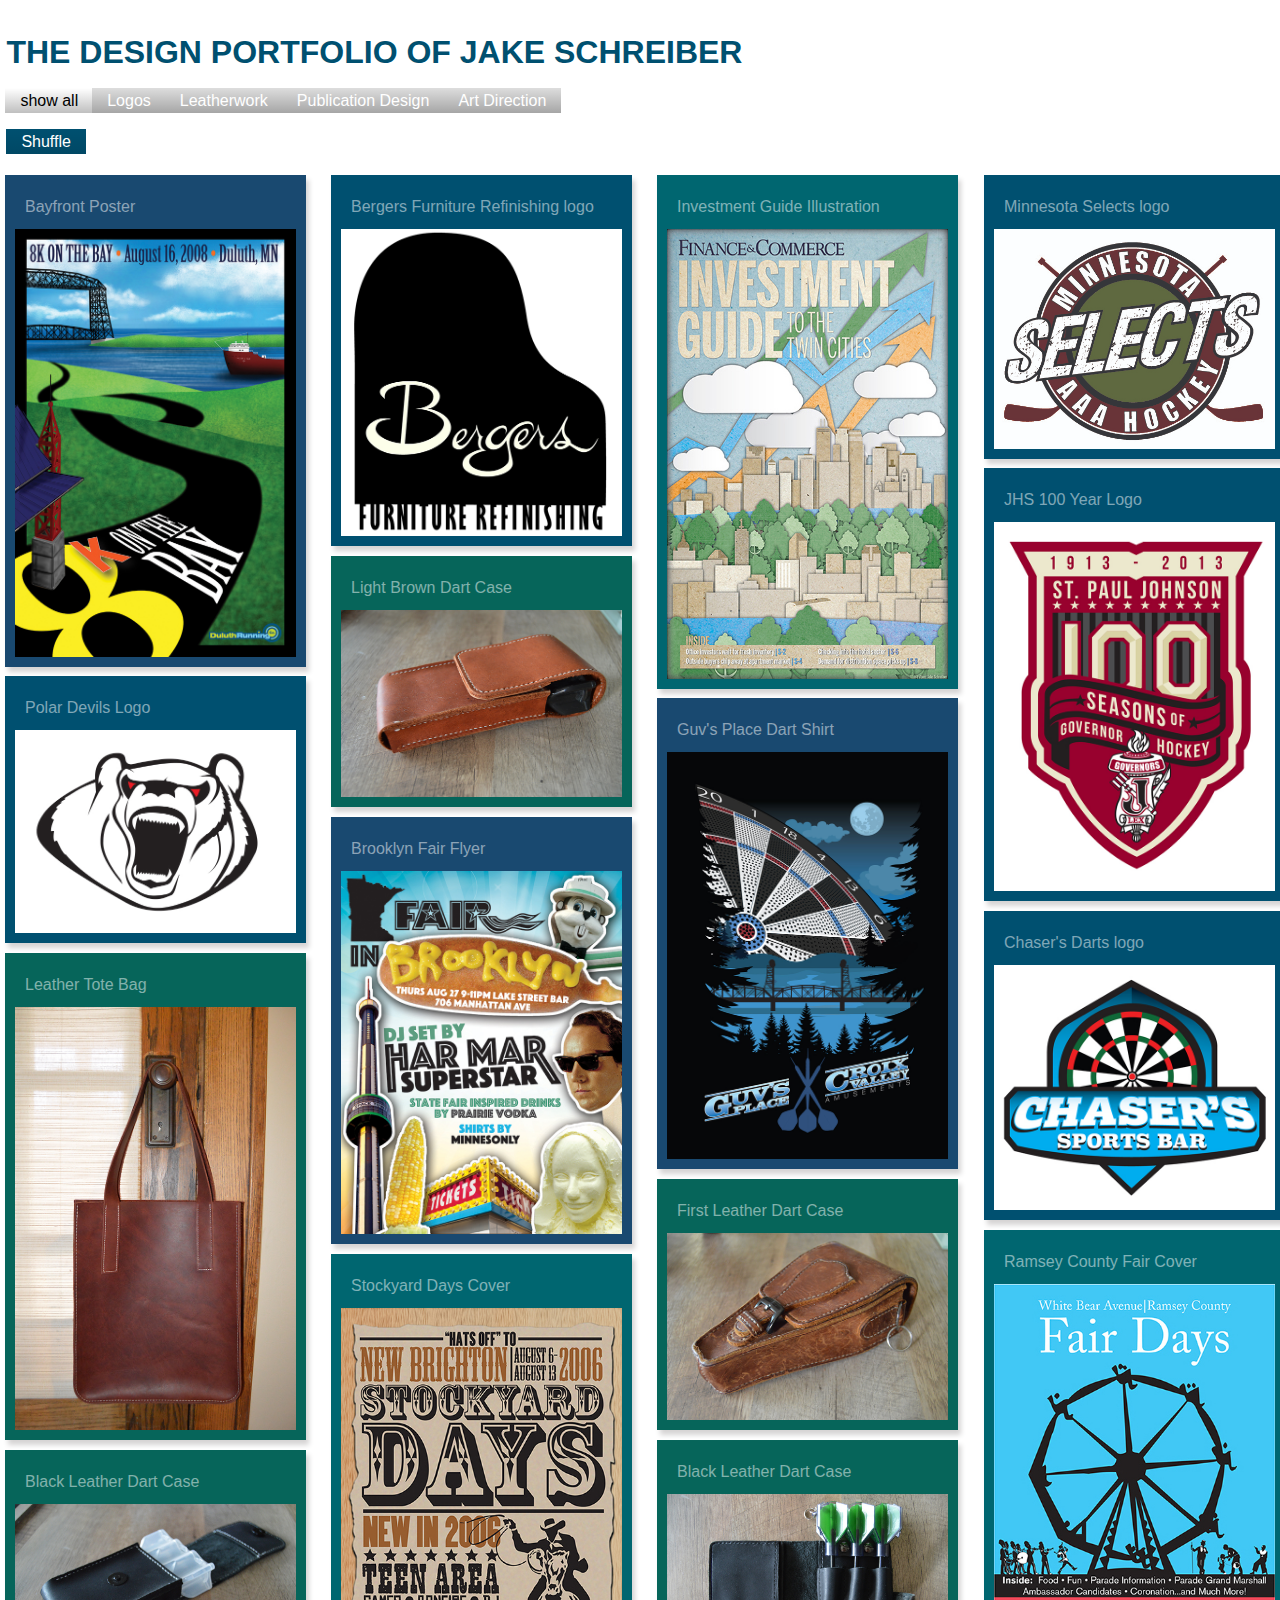
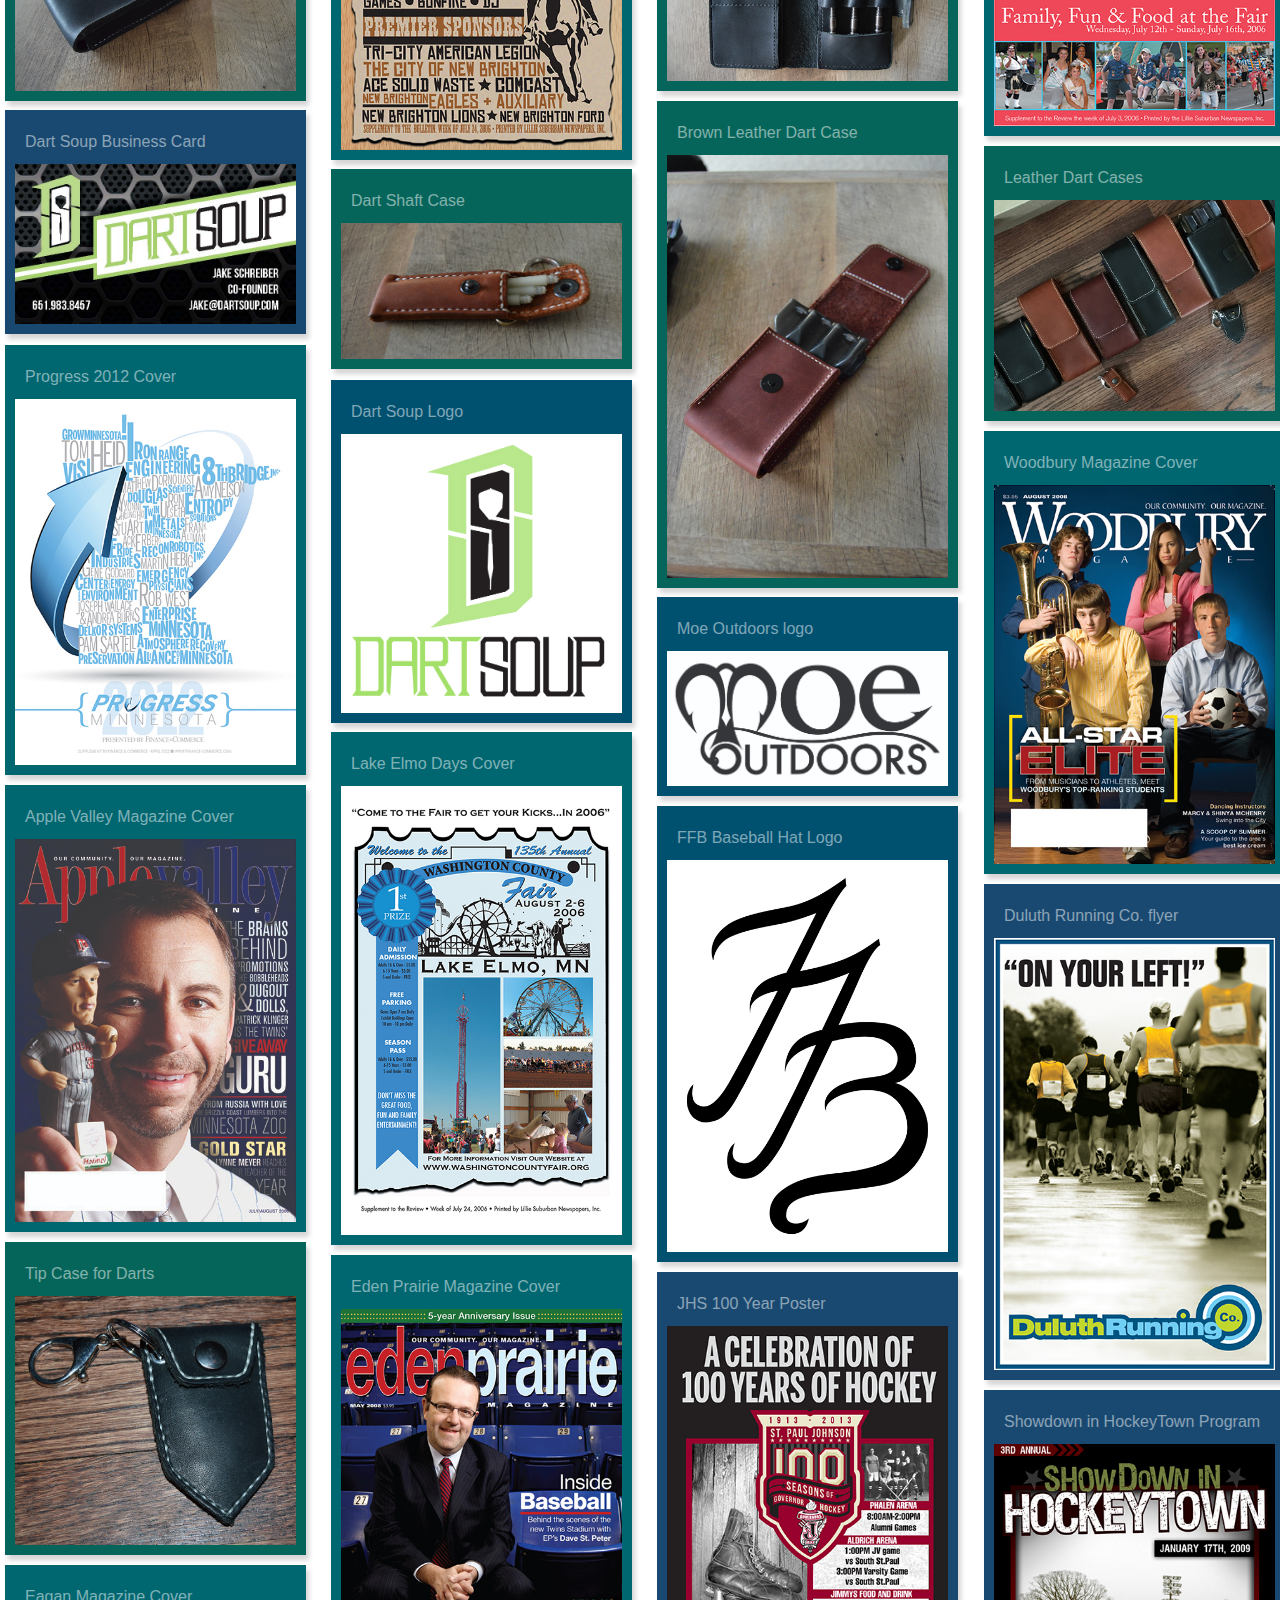
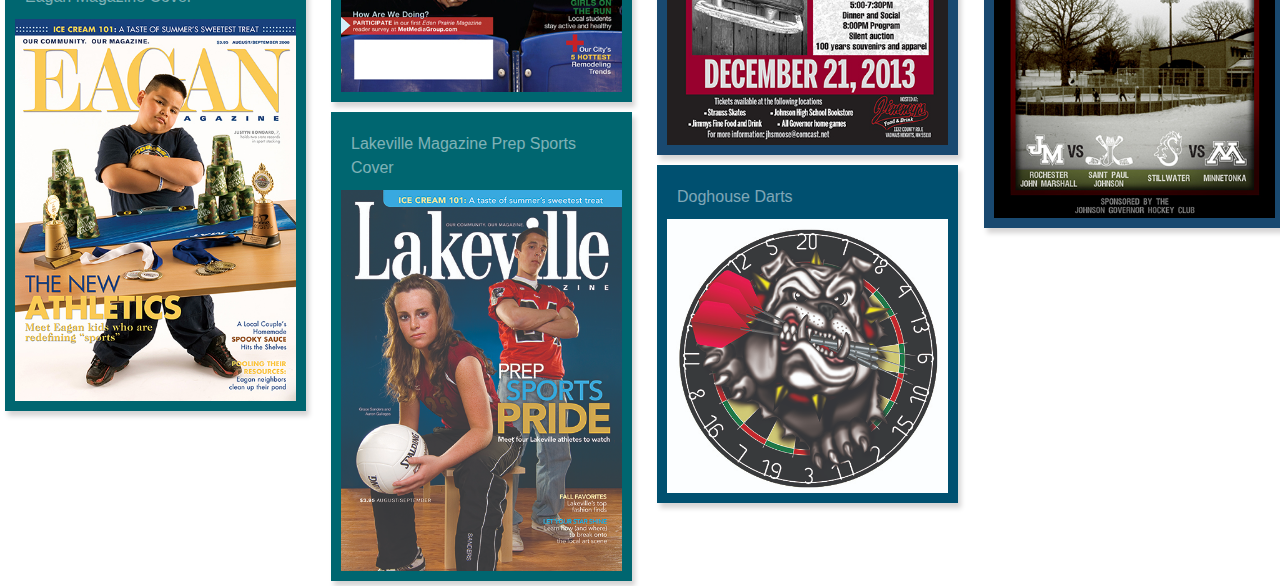
==== commit bf19c57b: "style points" ====
--- a/index.html
+++ b/index.html
@@ -36,8 +36,8 @@
 <!--</ul>-->
 
 
-<h1>Isotope - filtering &amp; sorting</h1>
-<h2>Filter</h2>
+<h1>THE DESIGN PORTFOLIO OF JAKE SCHREIBER</h1>
+<!--<h2>Click to Filter</h2>-->
 <div id="filters" class="button-group">  <button class="button is-checked" data-filter="*">show all</button>
   <button class="button" data-filter=".logo">Logos</button>
   <button class="button" data-filter=".leather">Leatherwork</button>
@@ -47,19 +47,23 @@
   <button class="button" data-filter=".artDirection">Art Direction</button>
   <!--<button class="button" data-filter="numberGreaterThan50">number > 50</button>-->
   <!--<button class="button" data-filter="ium">name ends with &ndash;ium</button>-->
+
 </div>
 
-<h2>Sort</h2>
-<div id="sorts" class="button-group">  <button class="button is-checked" data-sort-by="original-order">original order</button>
-  <button class="button" data-sort-by="name">name</button>
-  <button class="button" data-sort-by="symbol">symbol</button>
-  <button class="button" data-sort-by="number">number</button>
-  <button class="button" data-sort-by="weight">weight</button>
-  <button class="button" data-sort-by="category">category</button>
-
-</div>
-
 <p><button class="shuffle-button">Shuffle</button></p>
+
+
+<!--<h2>Sort</h2>-->
+<!--<div id="sorts" class="button-group">  <button class="button is-checked" data-sort-by="original-order">original order</button>-->
+  <!--<button class="button" data-sort-by="name">name</button>-->
+  <!--<button class="button" data-sort-by="symbol">symbol</button>-->
+  <!--<button class="button" data-sort-by="number">number</button>-->
+  <!--<button class="button" data-sort-by="weight">weight</button>-->
+  <!--<button class="button" data-sort-by="category">category</button>-->
+
+<!--</div>-->
+
+<!--<p><button class="shuffle-button">Shuffle</button></p>-->
 
 
   <div class="grid">
@@ -278,10 +282,10 @@
   </a>
 
   <!-- Sherwood Lounge Softball Jersey-->
-  <a class="in-use-grid__item element-item logo" data-category="logo" href="images/Final%20Logo.jpg" data-lightbox="logos" data-lightbox="logos">
-    <p class="in-use-grid__item__title">Sherwood Lounge Softball Jersey</p>
-    <img class="in-use-grid__item__image" src="images/Final%20Logo.jpg">
-  </a>
+  <!--<a class="in-use-grid__item element-item logo" data-category="logo" href="images/Final%20Logo.jpg" data-lightbox="logos" data-lightbox="logos">-->
+    <!--<p class="in-use-grid__item__title">Sherwood Lounge Softball Jersey</p>-->
+    <!--<img class="in-use-grid__item__image" src="images/Final%20Logo.jpg">-->
+  <!--</a>-->
 
   <!-- Saint Peter Cover-->
   <a class="in-use-grid__item element-item print" data-category="print" href="images/Saint_Peter_Cover.jpg" data-lightbox="print">
--- a/css/isotope-docs.css
+++ b/css/isotope-docs.css
@@ -423,28 +423,50 @@
 
 .button {
   display: inline-block;
-  padding: 5px 15px;
-  margin-bottom: 10px;
-  background-color: #F8F8F8;
+  height: 25px;
+  padding: 0px 15px;
+  /*margin-bottom: 10px;*/
+  background-color: rgb(221, 221, 221);
+  background-image: linear-gradient( hsla(0, 0%, 0%, 0), hsla(0, 0%, 0%, 0.25) );
+  border: 0px solid #CCC;
+  color: white;
+  /*border-radius: 5px;*/
+  cursor: pointer;
+}
+
+.shuffle-button {
+  display: inline-block;
+  height: 25px;
+  padding: 0px 15px;
+  /*margin-bottom: 10px;*/
+  margin-left: .4em;
+  background: rgb(0, 80, 112);
   background-image: linear-gradient( hsla(0, 0%, 0%, 0), hsla(0, 0%, 0%, 0.1) );
-  border: 1px solid #CCC;
-  border-radius: 5px;
+  border: 0px solid #CCC;
+  color: white;
+  /*border-radius: 5px;*/
   cursor: pointer;
+  /*float: right;*/
 }
 
 .button:hover {
-  background-color: #8CF;
+  background-color: #cdcdcd;
+}
+
+.shuffle-button:hover {
+  background-color: rgba(0, 80, 112, 0.48);
 }
 
 .button.is-checked,
 .button.is-selected {
-  background-color: #19F;
-  color: white;
+  background-color: #ffffff;
+  color: #000000;
+  /*border: 2px;*/
 }
 
 .button:active {
   color: white;
-  background-color: #59F;
+  background-color: rgba(0, 0, 0, 0.52);
   box-shadow: inset 0 1px 10px hsla(0, 0%, 0%, 0.8);
 }
 
@@ -465,8 +487,8 @@
   margin-left: -1px;
 }
 
-.button-group .button:first-child { border-radius: 5px 0 0 5px; }
-.button-group .button:last-child { border-radius: 0 5px 5px 0; }
+/*.button-group .button:first-child { border-radius: 5px 0 0 5px; }*/
+/*.button-group .button:last-child { border-radius: 0 5px 5px 0; }*/
 
 /* commercial-license-agreement
 ------------------------- */
@@ -875,8 +897,8 @@
 }
 
 body {
-  color: #EEE;
-  background: #262524;
+  color: #d0cece;
+  background: #ffffff;
 }
 
 /* ---- links ---- */
@@ -906,12 +928,18 @@
 
 h1 {
   font-weight: bold;
-  font-size: 2.65em;
+  font-size: 2em;
   margin-bottom: 0.2em;
-  margin-top: 2.0em;
-}
-
-h1:first-child { margin-top: 0; }
+  margin-top: 5.0em;
+  margin-left: .2em;
+  color: rgb(0, 80, 112);
+}
+
+h1:first-child {
+  /*margin: 1em auto;*/
+  margin-top: 1em;
+  margin-bottom: .5em;
+}
 
 h2 {
   font-weight: bold;
@@ -928,6 +956,12 @@
   text-transform: uppercase;
   letter-spacing: 0.1em;
   font-size: 1.1em;
+}
+
+/* ---- filters list ---- */
+#filters {
+  margin-left: .4em;
+  margin-right: 2em;
 }
 
 /* ---- lists ---- */
@@ -1465,6 +1499,10 @@
   border-color: #222;
 }
 
+.shuffle-button {
+  border-color: #222;
+}
+
 /* buy-button
 ------------------------- */
 
@@ -1620,10 +1658,10 @@
 
 .grid {
   /*border: 2px solid #484542;*/
-  background: hsla(0, 0%, 0%, 0.15);
+  background: hsla(0, 0%, 0%, 0);
   position: relative;
   margin: auto;
-  /*height: 100%;*/
+  height: inherit;
   /*padding: 3%;*/
 }
 
@@ -1973,18 +2011,39 @@
   background: #ffffff;
   float: left;
   /*margin-bottom: 20px;*/
-  border-radius: 5px;
+  /*border-radius: 5px;*/
+  box-shadow: 3px 5px 5px #d6d4d4;;
+}
+
+.in-use-grid .logo{
+  background: rgb(0, 80, 112);
+}
+
+.in-use-grid .artDirection{
+  background: rgb(25, 73, 112);
+}
+
+.in-use-grid .print{
+   background: rgb(0, 102, 112);
+ }
+
+.in-use-grid .leather{
+  background: rgb(6, 101, 90);
 }
 
 .in-use-grid__item__title {
   margin: 0;
   padding: 10px;
+  color: rgba(255, 255, 255, 0.5)
 }
 
 .in-use-grid__item__image {
   display: block;
   max-width: 100%;
-  border-radius: 0 0 5px 5px;
+  /*border-radius: 0 0 5px 5px;*/
+  /*box-shadow: inset 0px 0px 10px rgba(0,0,0,0.9);*/
+  box-shadow: inset 0 0 10px #000000;
+
 }
 
 /* nav
@@ -2446,7 +2505,7 @@
     /*background: #161615;*/
     float: left;
     margin-bottom: 20px;
-    border-radius: 5px;
+    border-radius: 0;
   }
 
   .in-use-grid__item__title {
@@ -2457,14 +2516,25 @@
   .in-use-grid__item__image {
     display: block;
     max-width: 100%;
-    border-radius: 0 0 5px 5px;
-  }
-
-}
-
-
-/*/!*Phone Screen Size*!/*/
-/*@media only screen and (max-width: 500px)  {*/
+    border-radius: 0;
+  }
+
+}
+
+
+/*Phone Screen Size*/
+@media only screen and (max-width: 500px)  {
+
+  #filters {
+    margin: 0;
+  }
+
+  .button-group .button {
+    display: block;
+    width: 100%;
+    height: 2em;
+    /*margin: 5px 0;*/
+  }
 
   /*.in-use-grid .grid-sizer,*/
   /*.in-use-grid__item { width: 97%; }*/
@@ -2488,4 +2558,4 @@
     /*border-radius: 0 0 5px 5px;*/
   /*}*/
 
-/*}*/+}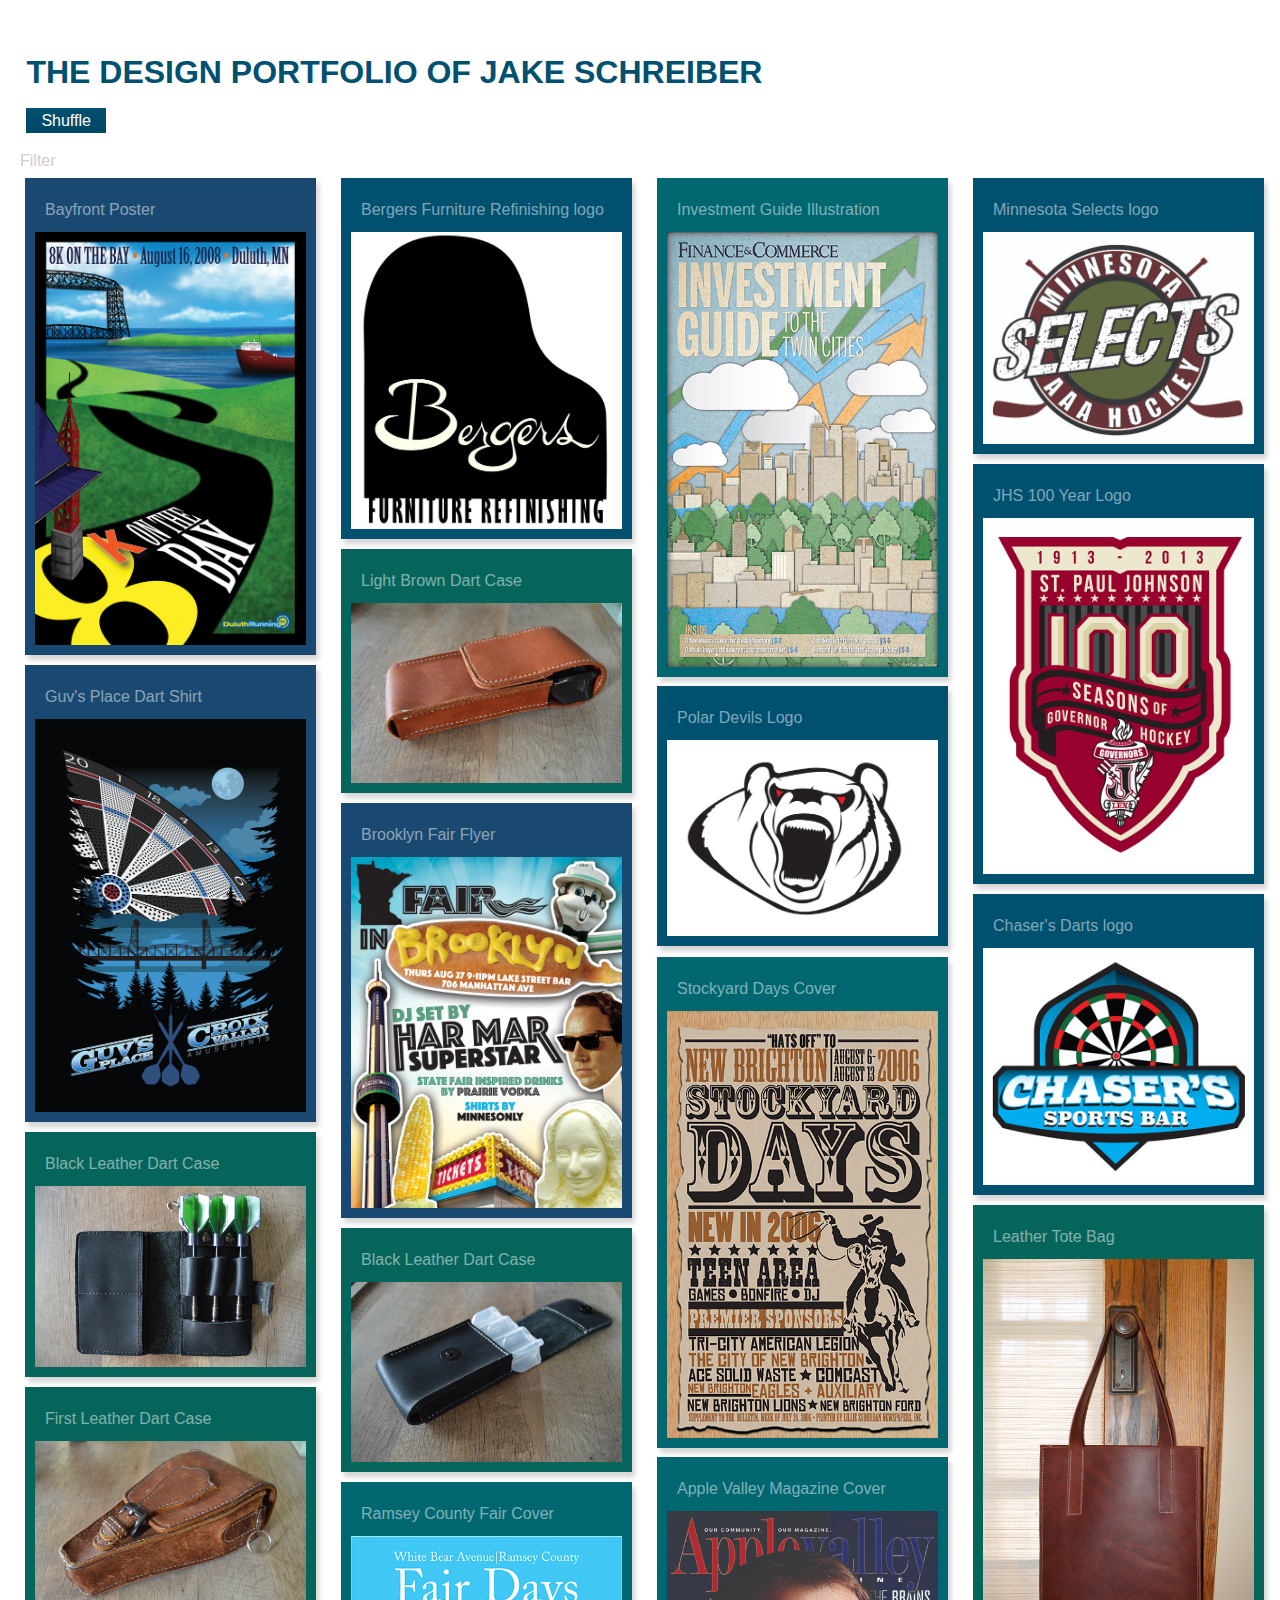
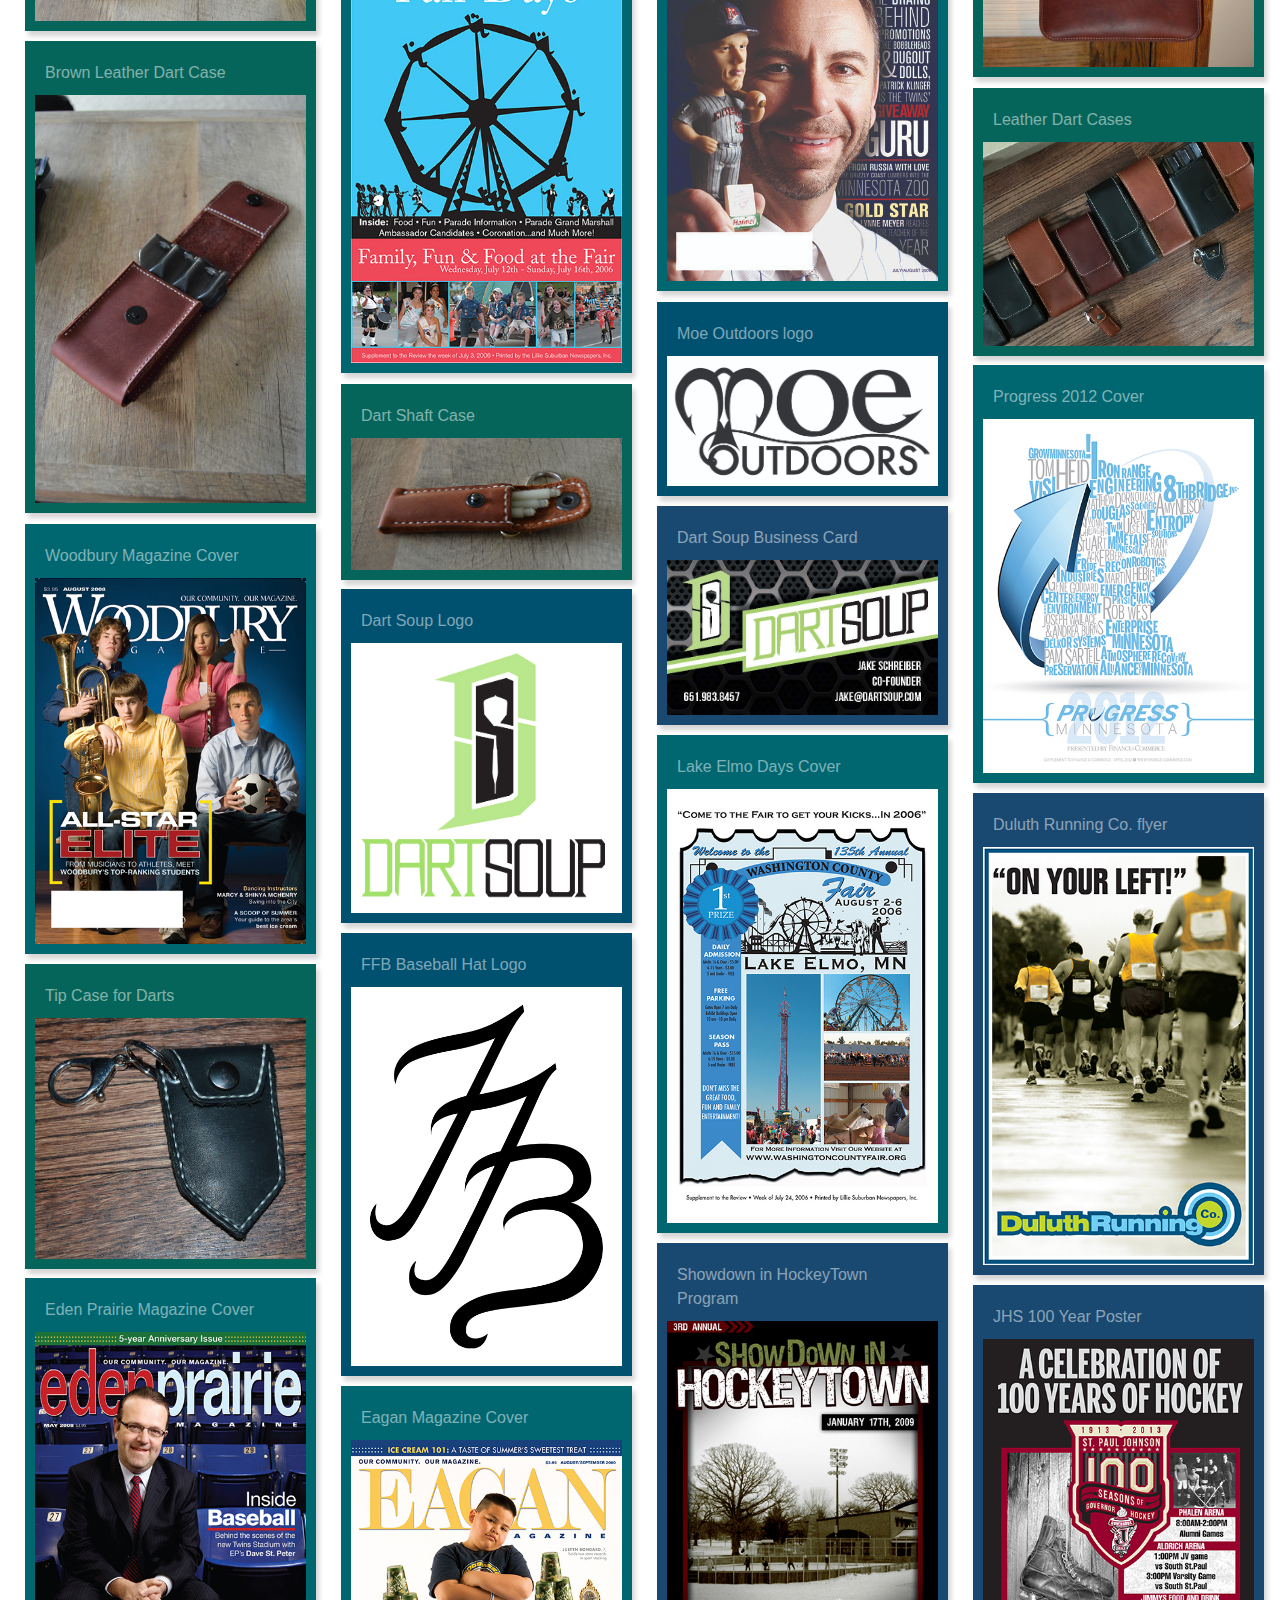
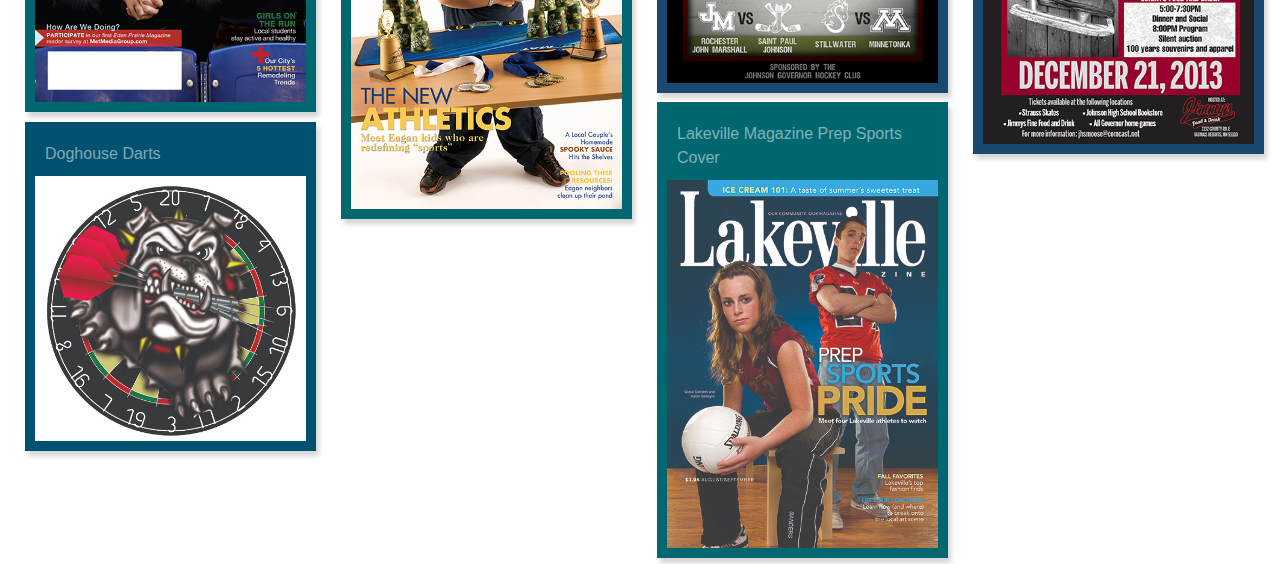
==== commit 902cf759: "side nav" ====
--- a/index.html
+++ b/index.html
@@ -6,7 +6,7 @@
   <meta name="viewport" content="width=device-width">
   <meta name="description" content="filter &amp; sort magical layouts">
 
-  <title>Isotope</title>
+  <title>J. Schreiber Portfolio</title>
 
     <!-- Isotope does not require any CSS files -->
     <link rel="stylesheet" href="css/isotope-docs.css?3" media="screen">
@@ -35,10 +35,14 @@
   <!--<li class="page-nav__item page-nav__item&#45;&#45;h2"><a href="#isotope-in-use">Isotope in use</a></li>-->
 <!--</ul>-->
 
+<div id="main">
 
 <h1>THE DESIGN PORTFOLIO OF JAKE SCHREIBER</h1>
 <!--<h2>Click to Filter</h2>-->
-<div id="filters" class="button-group">  <button class="button is-checked" data-filter="*">show all</button>
+<div id="filters" class="button-group sidenav">
+  <a href="javascript:void(0)" class="closebtn" onclick="closeNav()">&times;</a>
+
+  <button class="button is-checked" data-filter="*">show all</button>
   <button class="button" data-filter=".logo">Logos</button>
   <button class="button" data-filter=".leather">Leatherwork</button>
   <!--<button class="button" data-filter=".alkali, .alkaline-earth">alkali and alkaline-earth</button>-->
@@ -51,6 +55,8 @@
 </div>
 
 <p><button class="shuffle-button">Shuffle</button></p>
+
+<span onclick="openNav()">Filter</span>
 
 
 <!--<h2>Sort</h2>-->
@@ -325,7 +331,8 @@
 
 
     </div>
-  </div>
+
+
 
   <!--<footer class="site-footer">-->
   <!-- -->
@@ -345,6 +352,8 @@
 <script src="js/isotope-docs.min.js?3"></script>
 <script src="js/index.js"></script>
 <script src="js/lightbox.js"></script>
+<script src="js/bigslide.js"></script>
+
 
 
 
--- a/css/isotope-docs.css
+++ b/css/isotope-docs.css
@@ -418,12 +418,58 @@
   font: inherit; /* 2 */
 }
 
+
+/* The side navigation menu */
+.sidenav {
+  height: 100%; /* 100% Full-height */
+  width: 0; /* 0 width - change this with JavaScript */
+  position: fixed; /* Stay in place */
+  z-index: 1; /* Stay on top */
+  top: 0;
+  left: 0;
+  background-color: #111; /* Black*/
+  overflow-x: hidden; /* Disable horizontal scroll */
+  padding-top: 60px; /* Place content 60px from the top */
+  transition: 0.5s; /* 0.5 second transition effect to slide in the sidenav */
+}
+
+/* The navigation menu links */
+.sidenav a {
+  padding: 8px 8px 8px 32px;
+  text-decoration: none;
+  font-size: 25px;
+  color: #818181;
+  display: block;
+  transition: 0.3s
+}
+
+/* When you mouse over the navigation links, change their color */
+.sidenav a:hover, .offcanvas a:focus{
+  color: #f1f1f1;
+}
+
+/* Position and style the close button (top right corner) */
+.sidenav .closebtn {
+  position: absolute;
+  top: 0;
+  right: 25px;
+  font-size: 36px;
+  margin-left: 50px;
+}
+
+/* Style page content - use this if you want to push the page content to the right when you open the side navigation */
+#main {
+  transition: margin-left .5s;
+  padding: 20px;
+}
+
 /* button
 ------------------------- */
 
 .button {
   display: inline-block;
   height: 25px;
+  width: 150px;
   padding: 0px 15px;
   /*margin-bottom: 10px;*/
   background-color: rgb(221, 221, 221);
@@ -2491,6 +2537,15 @@
 .vertical-list__item .category { width: 25%; }
 
 
+
+
+/* On smaller screens, where height is less than 450px, change the style of the sidenav (less padding and a smaller font size) */
+/*@media screen and (max-height: 450px) {*/
+  /*.sidenav {padding-top: 15px;}*/
+  /*.sidenav a {font-size: 18px;}*/
+/*}*/
+
+
 /*Tablet Screen Size*/
 @media only screen and (max-width: 768px)  {
 
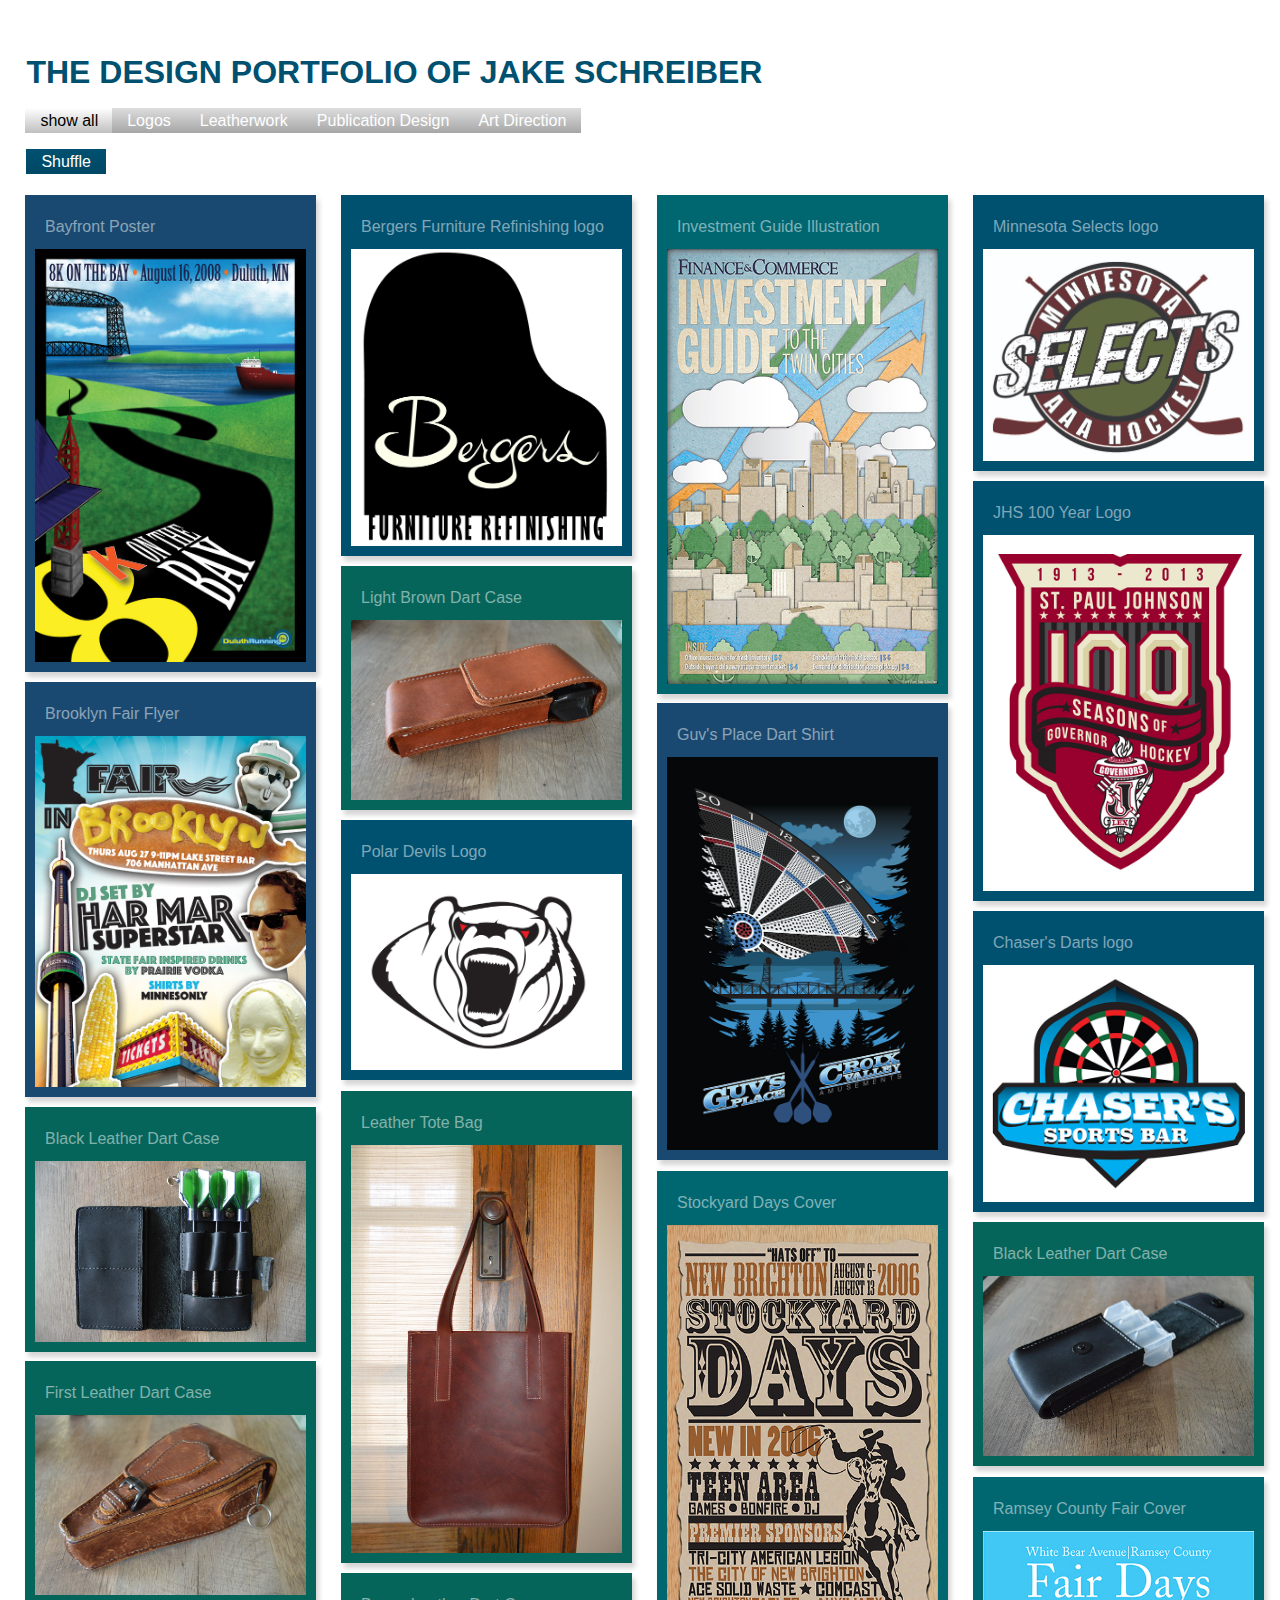
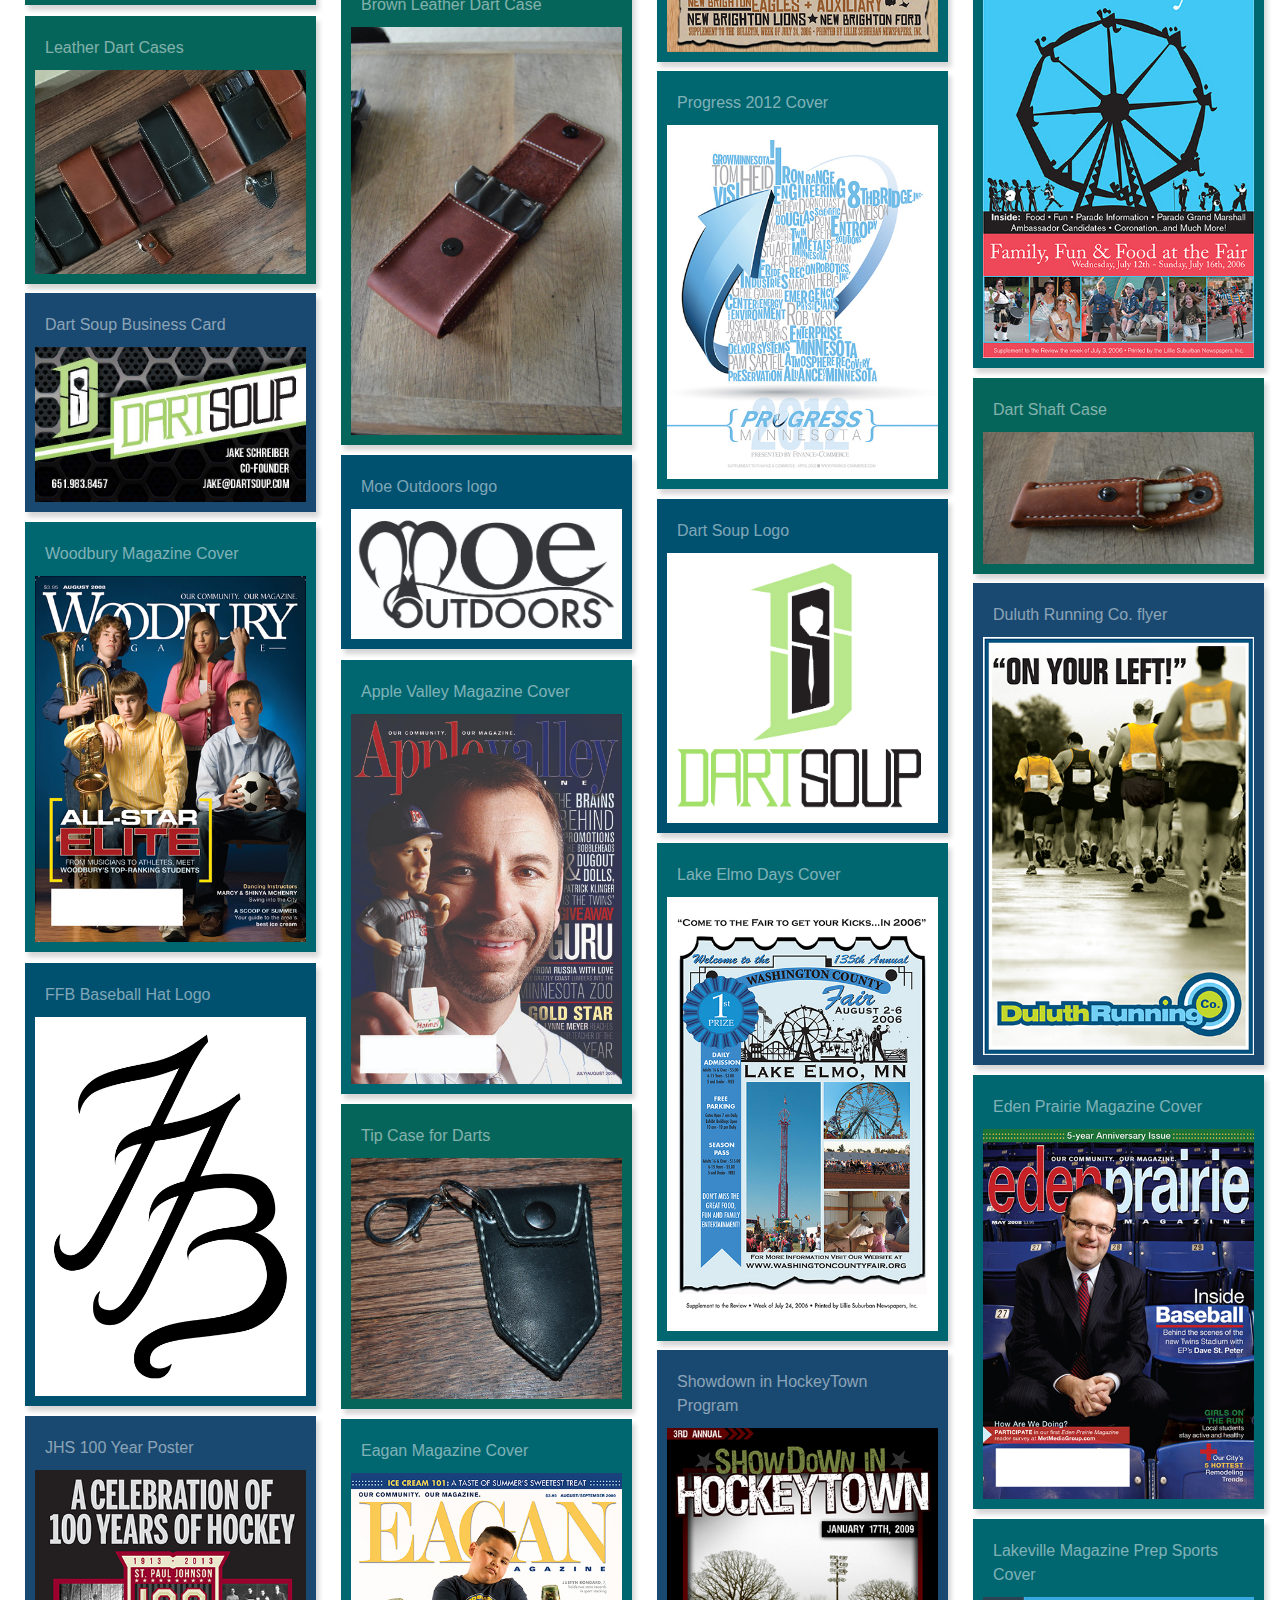
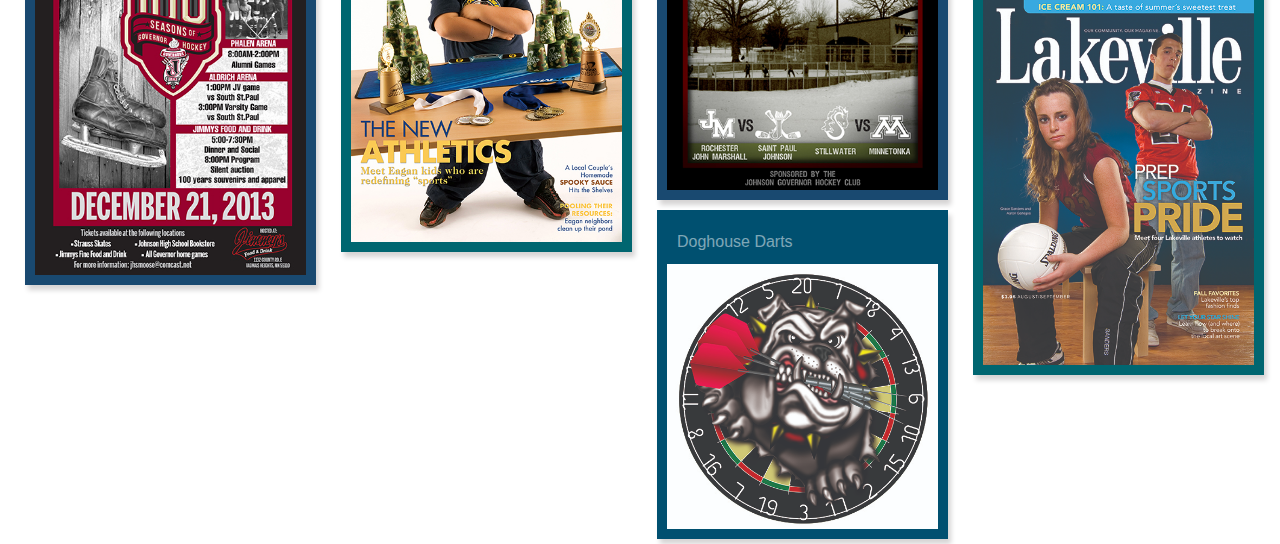
==== commit 570035ec: "sideNav" ====
--- a/index.html
+++ b/index.html
@@ -56,7 +56,7 @@
 
 <p><button class="shuffle-button">Shuffle</button></p>
 
-<span onclick="openNav()">Filter</span>
+<span onclick="openNav()" class="filterButton">Filter</span>
 
 
 <!--<h2>Sort</h2>-->
--- a/css/isotope-docs.css
+++ b/css/isotope-docs.css
@@ -419,43 +419,6 @@
 }
 
 
-/* The side navigation menu */
-.sidenav {
-  height: 100%; /* 100% Full-height */
-  width: 0; /* 0 width - change this with JavaScript */
-  position: fixed; /* Stay in place */
-  z-index: 1; /* Stay on top */
-  top: 0;
-  left: 0;
-  background-color: #111; /* Black*/
-  overflow-x: hidden; /* Disable horizontal scroll */
-  padding-top: 60px; /* Place content 60px from the top */
-  transition: 0.5s; /* 0.5 second transition effect to slide in the sidenav */
-}
-
-/* The navigation menu links */
-.sidenav a {
-  padding: 8px 8px 8px 32px;
-  text-decoration: none;
-  font-size: 25px;
-  color: #818181;
-  display: block;
-  transition: 0.3s
-}
-
-/* When you mouse over the navigation links, change their color */
-.sidenav a:hover, .offcanvas a:focus{
-  color: #f1f1f1;
-}
-
-/* Position and style the close button (top right corner) */
-.sidenav .closebtn {
-  position: absolute;
-  top: 0;
-  right: 25px;
-  font-size: 36px;
-  margin-left: 50px;
-}
 
 /* Style page content - use this if you want to push the page content to the right when you open the side navigation */
 #main {
@@ -469,7 +432,6 @@
 .button {
   display: inline-block;
   height: 25px;
-  width: 150px;
   padding: 0px 15px;
   /*margin-bottom: 10px;*/
   background-color: rgb(221, 221, 221);
@@ -493,6 +455,14 @@
   /*border-radius: 5px;*/
   cursor: pointer;
   /*float: right;*/
+}
+
+.closebtn {
+  display: none;
+}
+
+.filterButton {
+  display: none;
 }
 
 .button:hover {
@@ -2587,9 +2557,15 @@
   .button-group .button {
     display: block;
     width: 100%;
-    height: 2em;
+    height: 4em;
     /*margin: 5px 0;*/
   }
+
+  /*.button {*/
+    /*width: 150px;*/
+    /*height: 50px;*/
+
+  /*}*/
 
   /*.in-use-grid .grid-sizer,*/
   /*.in-use-grid__item { width: 97%; }*/
@@ -2613,4 +2589,47 @@
     /*border-radius: 0 0 5px 5px;*/
   /*}*/
 
+
+  /* The side navigation menu */
+  .sidenav {
+    height: 100%; /* 100% Full-height */
+    width: 0; /* 0 width - change this with JavaScript */
+    position: fixed; /* Stay in place */
+    z-index: 1; /* Stay on top */
+    top: 0;
+    left: 0;
+    background-color: #111; /* Black*/
+    overflow-x: hidden; /* Disable horizontal scroll */
+    padding-top: 60px; /* Place content 60px from the top */
+    transition: 0.5s; /* 0.5 second transition effect to slide in the sidenav */
+  }
+
+  /* The navigation menu links */
+  .sidenav a {
+    padding: 8px 8px 8px 32px;
+    text-decoration: none;
+    font-size: 25px;
+    color: #818181;
+    display: block;
+    transition: 0.3s
+  }
+
+  /* When you mouse over the navigation links, change their color */
+  .sidenav a:hover, .offcanvas a:focus{
+    color: #f1f1f1;
+  }
+
+  /* Position and style the close button (top right corner) */
+  .sidenav .closebtn {
+    position: absolute;
+    top: 0;
+    right: 25px;
+    font-size: 36px;
+    margin-left: 50px;
+  }
+
+  .filterButton {
+    display: block;
+  }
+
 }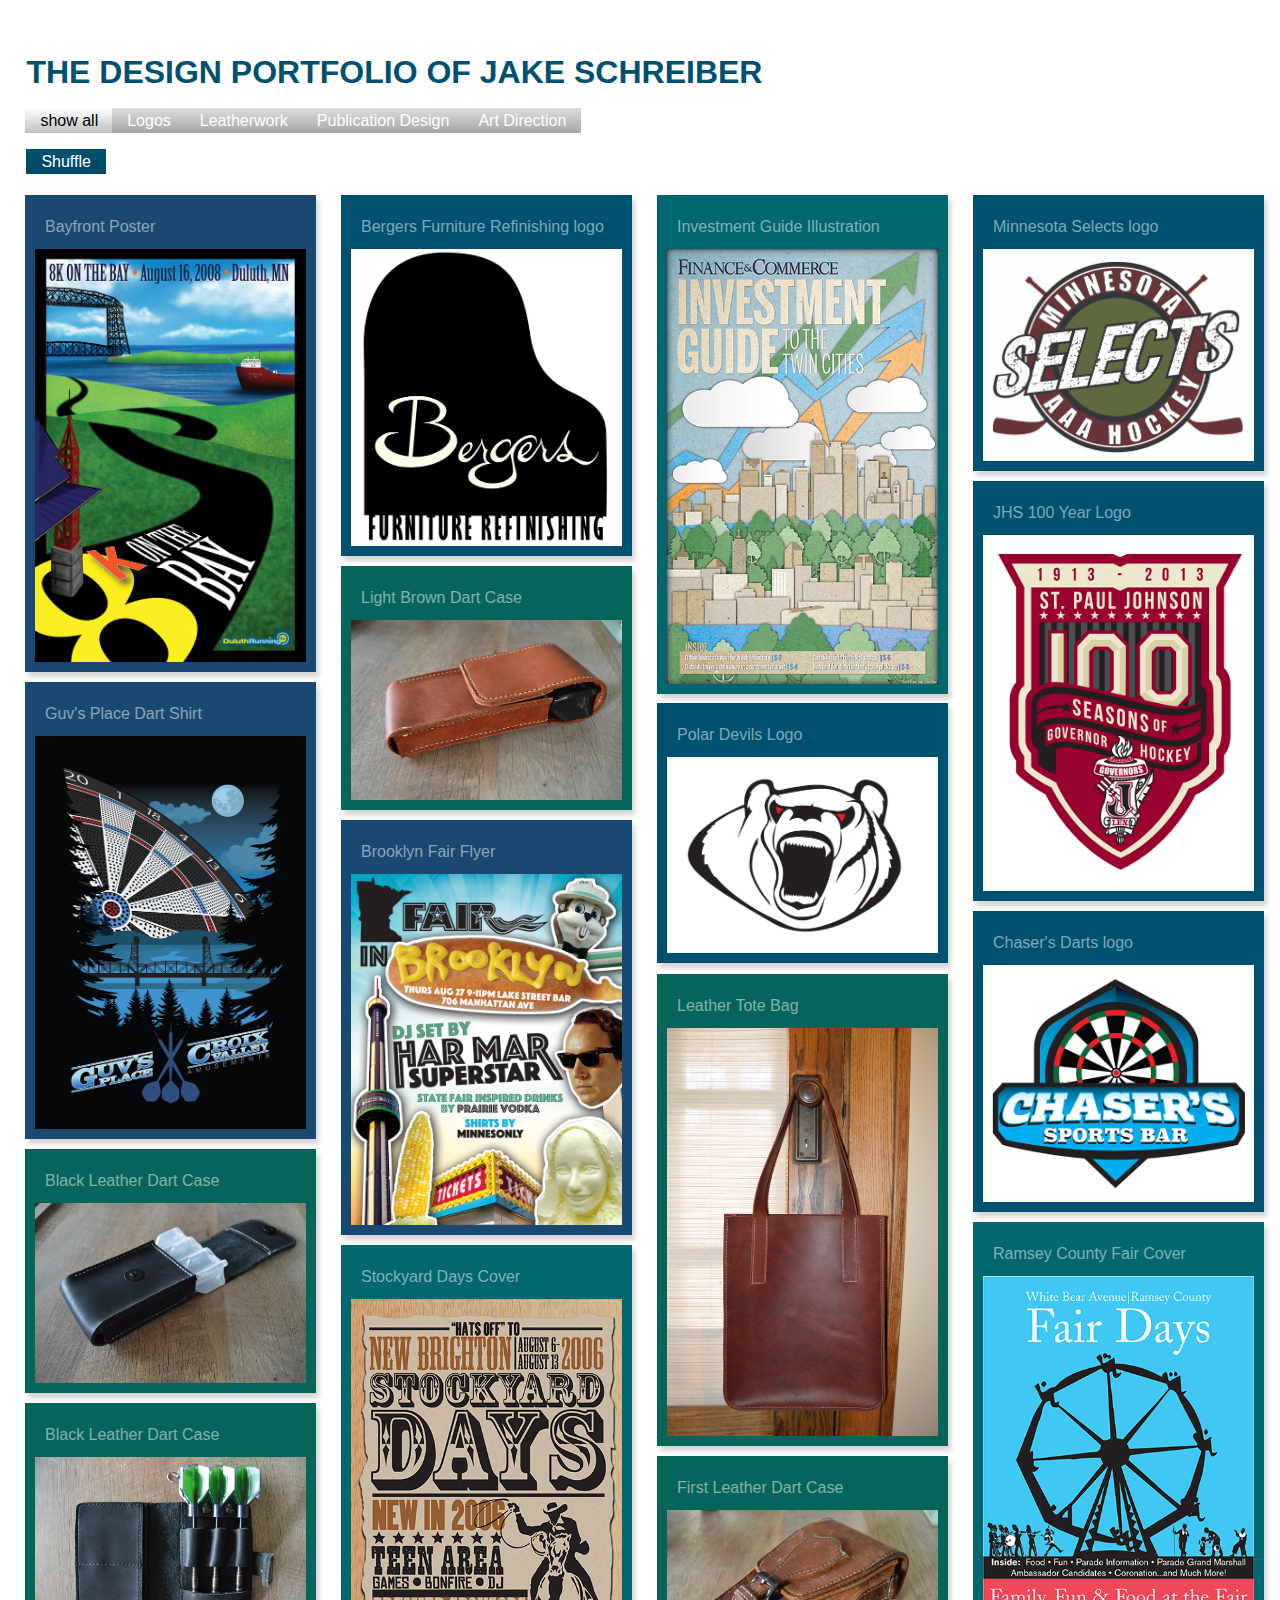
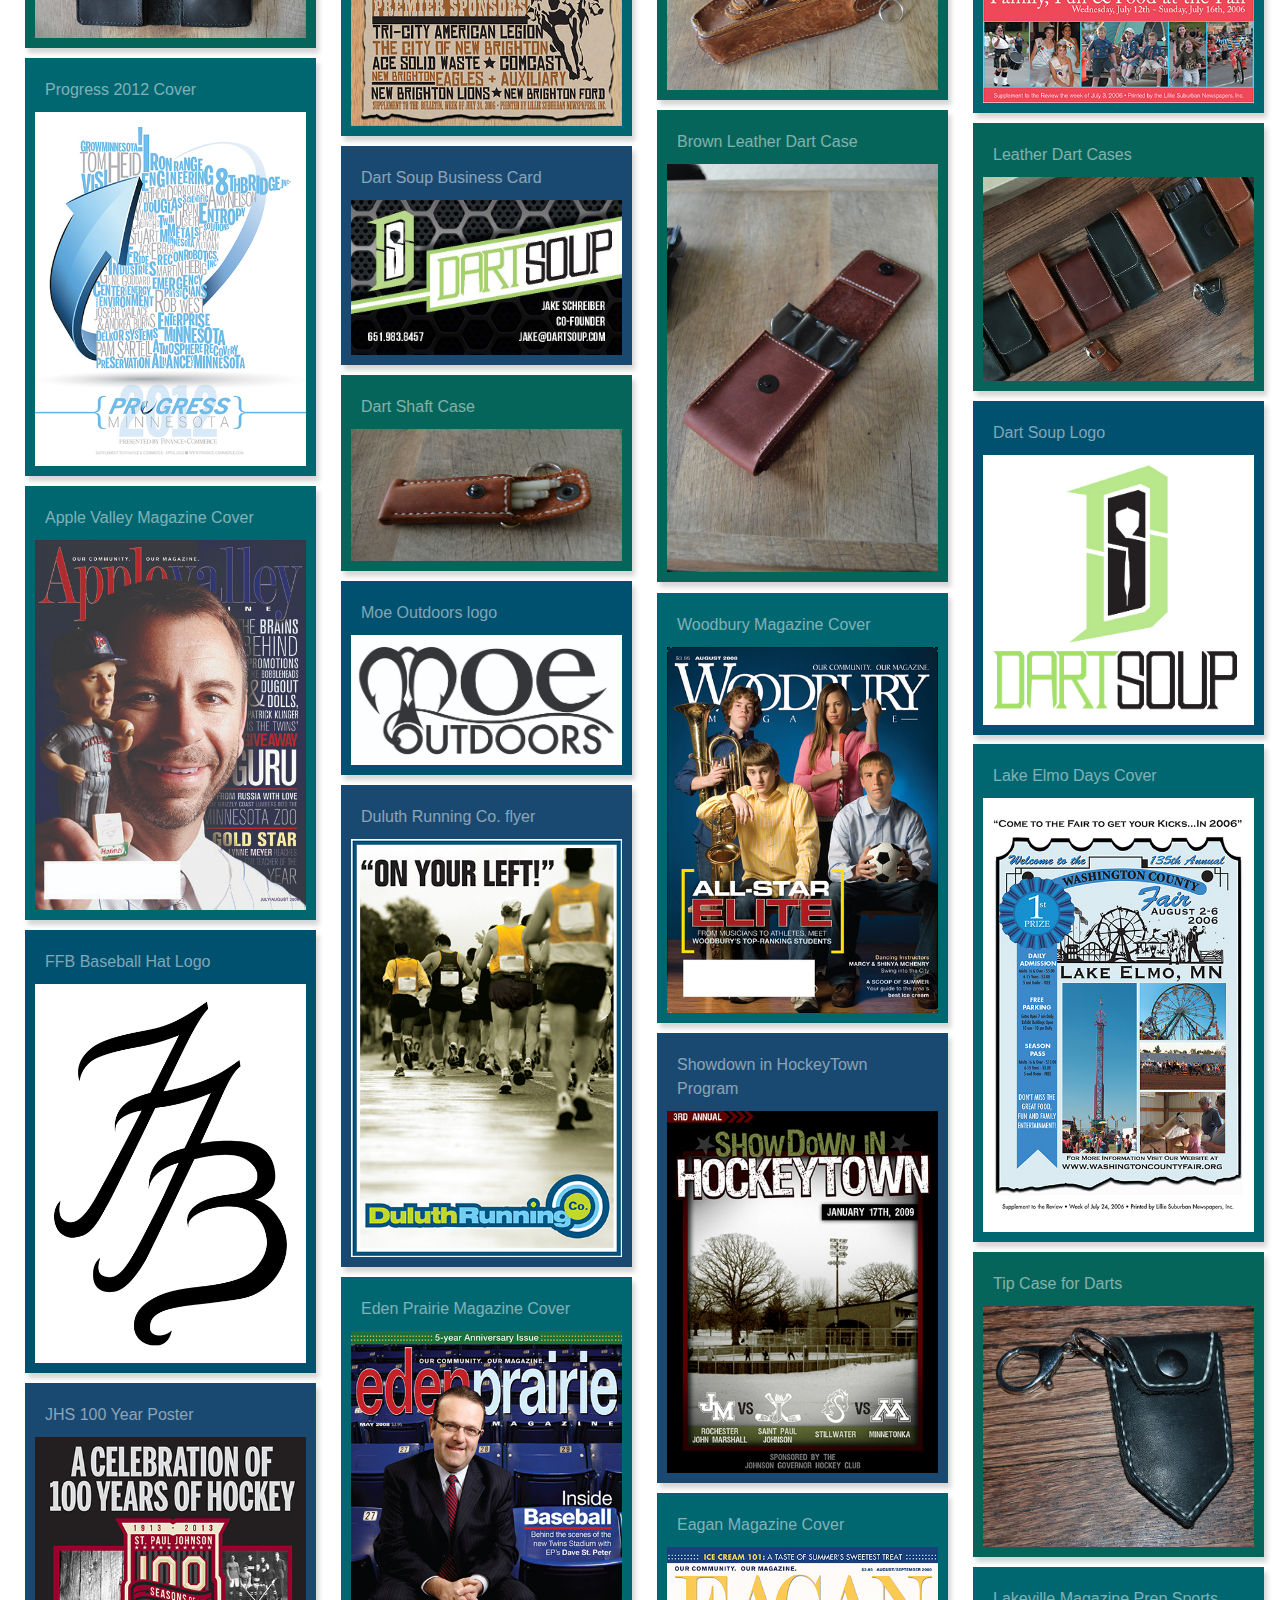
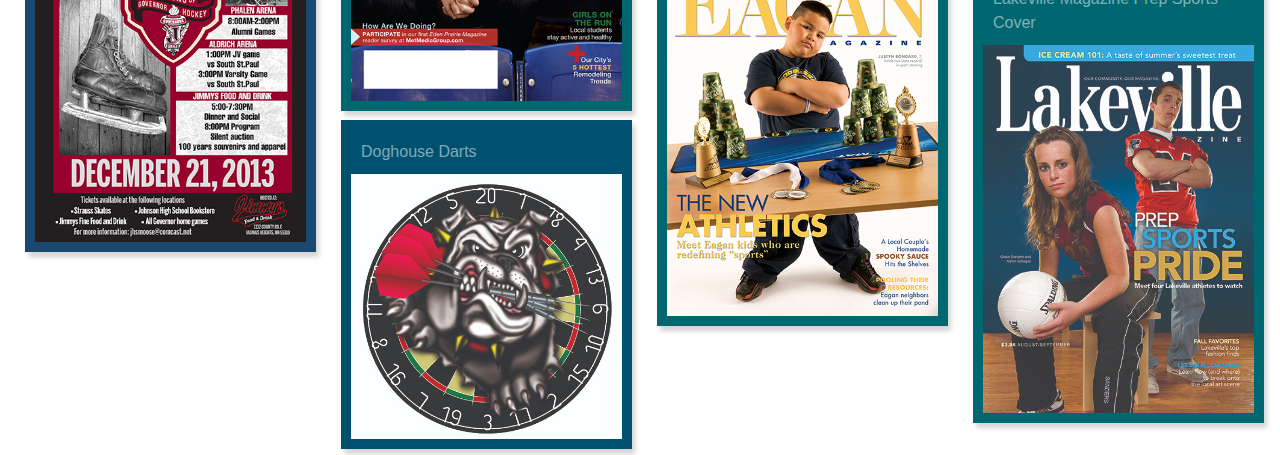
==== commit ff9227e6: "Mobile Sort" ====
--- a/index.html
+++ b/index.html
@@ -56,7 +56,7 @@
 
 <p><button class="shuffle-button">Shuffle</button></p>
 
-<span onclick="openNav()" class="filterButton">Filter</span>
+<button onclick="openNav()" class="filterButton">Filter</button>
 
 
 <!--<h2>Sort</h2>-->
--- a/css/isotope-docs.css
+++ b/css/isotope-docs.css
@@ -2535,6 +2535,7 @@
 
   .in-use-grid__item__title {
     margin: 0;
+    display: none;
     padding: 10px;
   }
 
@@ -2629,7 +2630,40 @@
   }
 
   .filterButton {
-    display: block;
-  }
+    display: inline-block;
+    height: 50px;
+    float: left;
+    left: 0;
+    position: fixed;
+    bottom: 0px;
+    color: white;
+    background-color: #111111;
+    z-index: 100;
+    width: 50%;
+    margin-left: 0;
+    text-align: center;
+    border: 0;
+  }
+
+  .shuffle-button {
+    display: inline-block;
+    float: right;
+    height: 50px;
+    position: fixed;
+    right: 0;
+    bottom: 0px;
+    color: white;
+    background-color: #005070;
+    z-index: 100;
+    width: 50%;
+    margin-left: 0;
+  }
+
+  /*span.filterButton {*/
+    /*margin-left: -118px;*/
+    /*-ms-transform: rotate(90deg); /!* IE 9 *!/*/
+    /*-webkit-transform: rotate(90deg); /!* Chrome, Safari, Opera *!/*/
+    /*transform: rotate(90deg);*/
+  /*}*/
 
 }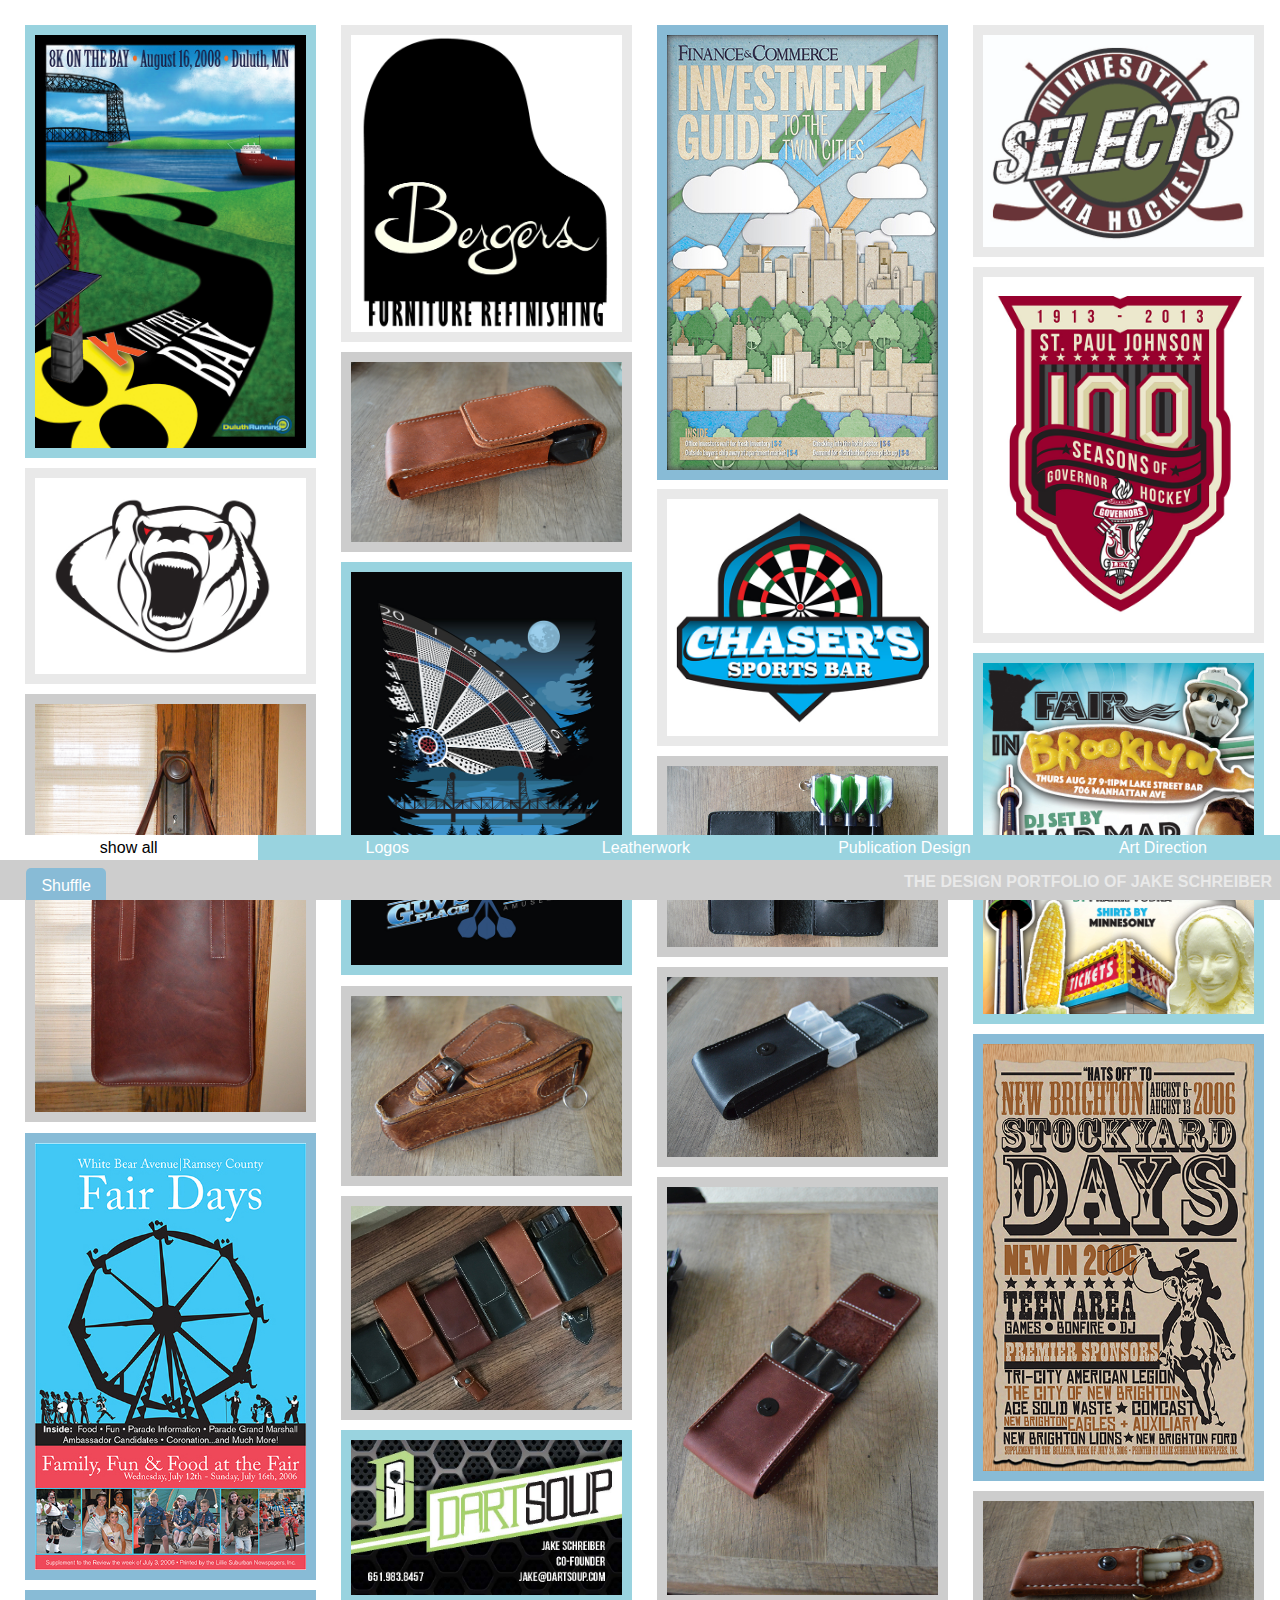
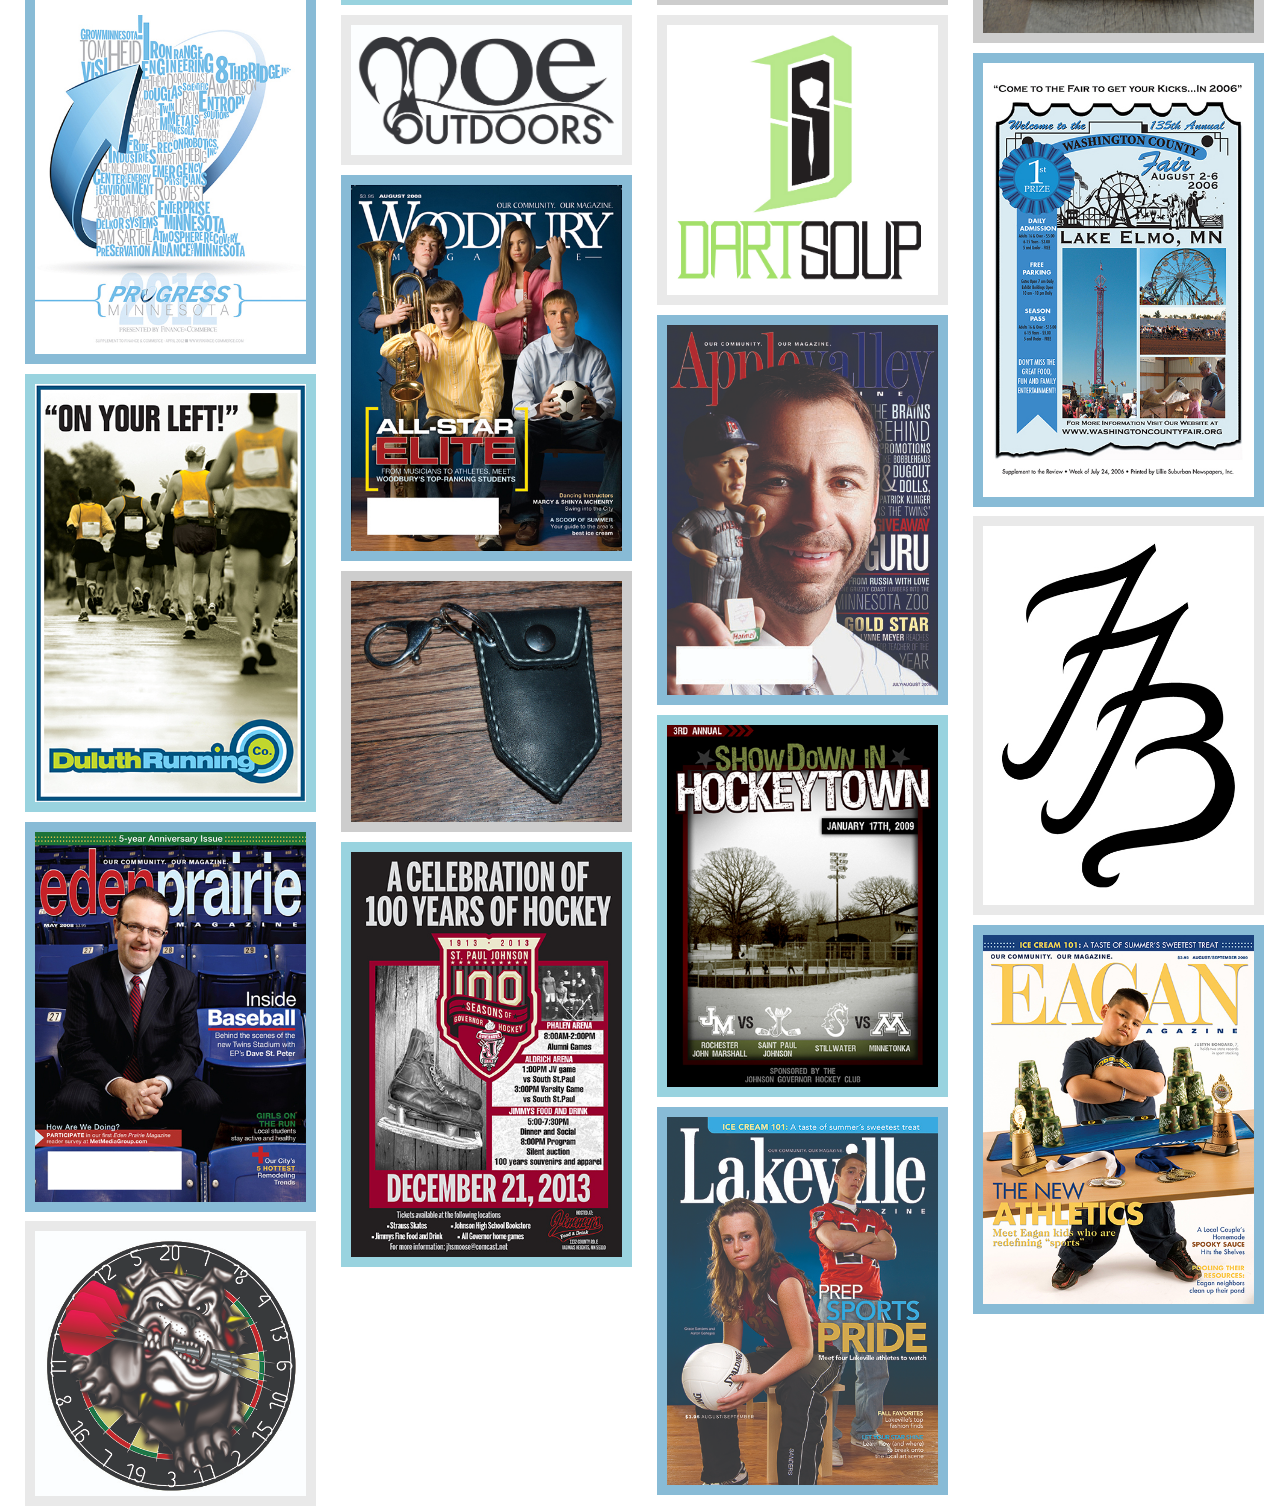
==== commit a2c9c764: "nav to bottom" ====
--- a/index.html
+++ b/index.html
@@ -4,13 +4,13 @@
   <meta charset="utf-8">
   <meta http-equiv="x-ua-compatible" content="ie=edge">
   <meta name="viewport" content="width=device-width">
-  <meta name="description" content="filter &amp; sort magical layouts">
+  <meta name="description" content="The portfolio of Jake Schreiber Graphic Design">
 
   <title>J. Schreiber Portfolio</title>
 
-    <!-- Isotope does not require any CSS files -->
-    <link rel="stylesheet" href="css/isotope-docs.css?3" media="screen">
-    <link rel="stylesheet" href="css/lightbox.css">
+  <!-- Isotope does not require any CSS files -->
+  <link rel="stylesheet" href="css/isotope-docs.css?3" media="screen">
+  <link rel="stylesheet" href="css/lightbox.css">
 
 
 
@@ -18,332 +18,333 @@
 <body class="page--index">
 
 <!--<ul class="page-nav" data-js="page-nav">-->
-  <!--<li class="page-nav__item page-nav__item&#45;&#45;h2"><a href="#install">Install</a></li>-->
-  <!--<li class="page-nav__item page-nav__item&#45;&#45;h3"><a href="#download">Download</a></li>-->
-  <!--<li class="page-nav__item page-nav__item&#45;&#45;h3"><a href="#cdn">CDN</a></li>-->
-  <!--<li class="page-nav__item page-nav__item&#45;&#45;h3"><a href="#package-managers">Package managers</a></li>-->
-  <!--<li class="page-nav__item page-nav__item&#45;&#45;h2"><a href="#license">License</a></li>-->
-  <!--<li class="page-nav__item page-nav__item&#45;&#45;h3"><a href="#commercial-license">Commercial license</a></li>-->
-  <!--<li class="page-nav__item page-nav__item&#45;&#45;h3"><a href="#open-source-license">Open source license</a></li>-->
-  <!--<li class="page-nav__item page-nav__item&#45;&#45;h2"><a href="#getting-started">Getting started</a></li>-->
-  <!--<li class="page-nav__item page-nav__item&#45;&#45;h3"><a href="#html">HTML</a></li>-->
-  <!--<li class="page-nav__item page-nav__item&#45;&#45;h3"><a href="#css">CSS</a></li>-->
-  <!--<li class="page-nav__item page-nav__item&#45;&#45;h3"><a href="#initialize-with-jquery">Initialize with jQuery</a></li>-->
-  <!--<li class="page-nav__item page-nav__item&#45;&#45;h3"><a href="#initialize-with-vanilla-javascript">Initialize with Vanilla JavaScript</a></li>-->
-  <!--<li class="page-nav__item page-nav__item&#45;&#45;h3"><a href="#initialize-in-html">Initialize in HTML</a></li>-->
-  <!--<li class="page-nav__item page-nav__item&#45;&#45;h2"><a href="#next">Next</a></li>-->
-  <!--<li class="page-nav__item page-nav__item&#45;&#45;h2"><a href="#isotope-in-use">Isotope in use</a></li>-->
+<!--<li class="page-nav__item page-nav__item&#45;&#45;h2"><a href="#install">Install</a></li>-->
+<!--<li class="page-nav__item page-nav__item&#45;&#45;h3"><a href="#download">Download</a></li>-->
+<!--<li class="page-nav__item page-nav__item&#45;&#45;h3"><a href="#cdn">CDN</a></li>-->
+<!--<li class="page-nav__item page-nav__item&#45;&#45;h3"><a href="#package-managers">Package managers</a></li>-->
+<!--<li class="page-nav__item page-nav__item&#45;&#45;h2"><a href="#license">License</a></li>-->
+<!--<li class="page-nav__item page-nav__item&#45;&#45;h3"><a href="#commercial-license">Commercial license</a></li>-->
+<!--<li class="page-nav__item page-nav__item&#45;&#45;h3"><a href="#open-source-license">Open source license</a></li>-->
+<!--<li class="page-nav__item page-nav__item&#45;&#45;h2"><a href="#getting-started">Getting started</a></li>-->
+<!--<li class="page-nav__item page-nav__item&#45;&#45;h3"><a href="#html">HTML</a></li>-->
+<!--<li class="page-nav__item page-nav__item&#45;&#45;h3"><a href="#css">CSS</a></li>-->
+<!--<li class="page-nav__item page-nav__item&#45;&#45;h3"><a href="#initialize-with-jquery">Initialize with jQuery</a></li>-->
+<!--<li class="page-nav__item page-nav__item&#45;&#45;h3"><a href="#initialize-with-vanilla-javascript">Initialize with Vanilla JavaScript</a></li>-->
+<!--<li class="page-nav__item page-nav__item&#45;&#45;h3"><a href="#initialize-in-html">Initialize in HTML</a></li>-->
+<!--<li class="page-nav__item page-nav__item&#45;&#45;h2"><a href="#next">Next</a></li>-->
+<!--<li class="page-nav__item page-nav__item&#45;&#45;h2"><a href="#isotope-in-use">Isotope in use</a></li>-->
 <!--</ul>-->
 
 <div id="main">
-
+  <div id="pageTopper">
+    <!--<h2>Click to Filter</h2>-->
+    <div id="filters" class="button-group sidenav">
+      <a href="javascript:void(0)" class="closebtn" onclick="closeNav()">&times;</a>
+
+      <button class="button is-checked" data-filter="*">show all</button>
+      <button class="button" data-filter=".logo">Logos</button>
+      <button class="button" data-filter=".leather">Leatherwork</button>
+      <!--<button class="button" data-filter=".alkali, .alkaline-earth">alkali and alkaline-earth</button>-->
+      <!--<button class="button" data-filter=":not(.transition)">not transition</button>-->
+      <button class="button" data-filter=".print">Publication Design</button>
+      <button class="button" data-filter=".artDirection">Art Direction</button>
+      <!--<button class="button" data-filter="numberGreaterThan50">number > 50</button>-->
+      <!--<button class="button" data-filter="ium">name ends with &ndash;ium</button>-->
+
+    </div>
+
+    <p><button class="shuffle-button">Shuffle</button></p>
+<span>
 <h1>THE DESIGN PORTFOLIO OF JAKE SCHREIBER</h1>
-<!--<h2>Click to Filter</h2>-->
-<div id="filters" class="button-group sidenav">
-  <a href="javascript:void(0)" class="closebtn" onclick="closeNav()">&times;</a>
-
-  <button class="button is-checked" data-filter="*">show all</button>
-  <button class="button" data-filter=".logo">Logos</button>
-  <button class="button" data-filter=".leather">Leatherwork</button>
-  <!--<button class="button" data-filter=".alkali, .alkaline-earth">alkali and alkaline-earth</button>-->
-  <!--<button class="button" data-filter=":not(.transition)">not transition</button>-->
-  <button class="button" data-filter=".print">Publication Design</button>
-  <button class="button" data-filter=".artDirection">Art Direction</button>
-  <!--<button class="button" data-filter="numberGreaterThan50">number > 50</button>-->
-  <!--<button class="button" data-filter="ium">name ends with &ndash;ium</button>-->
-
-</div>
-
-<p><button class="shuffle-button">Shuffle</button></p>
-
-<button onclick="openNav()" class="filterButton">Filter</button>
-
-
-<!--<h2>Sort</h2>-->
-<!--<div id="sorts" class="button-group">  <button class="button is-checked" data-sort-by="original-order">original order</button>-->
+</span>
+    <button onclick="openNav()" class="filterButton">Filter</button>
+  </div>
+
+  <!--<h2>Sort</h2>-->
+  <!--<div id="sorts" class="button-group">  <button class="button is-checked" data-sort-by="original-order">original order</button>-->
   <!--<button class="button" data-sort-by="name">name</button>-->
   <!--<button class="button" data-sort-by="symbol">symbol</button>-->
   <!--<button class="button" data-sort-by="number">number</button>-->
   <!--<button class="button" data-sort-by="weight">weight</button>-->
   <!--<button class="button" data-sort-by="category">category</button>-->
 
-<!--</div>-->
-
-<!--<p><button class="shuffle-button">Shuffle</button></p>-->
+  <!--</div>-->
+
+  <!--<p><button class="shuffle-button">Shuffle</button></p>-->
 
 
   <div class="grid">
 
-  <!--<div class="element-item artDirection" data-category="artDirection">-->
-      <!--<img class="image" src="images/BayfrontFrontFinal.jpg">-->
-      <!--<h3 class="name">Mercury</h3>-->
-      <!--<p class="symbol">Hg</p>-->
-      <!--<p class="number">80</p>-->
-      <!--<p class="weight">200.59</p>-->
+    <!--<div class="element-item artDirection" data-category="artDirection">-->
+    <!--<img class="image" src="images/BayfrontFrontFinal.jpg">-->
+    <!--<h3 class="name">Mercury</h3>-->
+    <!--<p class="symbol">Hg</p>-->
+    <!--<p class="number">80</p>-->
+    <!--<p class="weight">200.59</p>-->
     <!--</div>-->
 
     <!--<div class="element-item metalloid " data-category="metalloid">-->
-      <!--<h3 class="name">Tellurium</h3>-->
-      <!--<p class="symbol">Te</p>-->
-      <!--<p class="number">52</p>-->
-      <!--<p class="weight">127.6</p>-->
+    <!--<h3 class="name">Tellurium</h3>-->
+    <!--<p class="symbol">Te</p>-->
+    <!--<p class="number">52</p>-->
+    <!--<p class="weight">127.6</p>-->
     <!--</div>-->
     <!--<div class="element-item post-transition metal " data-category="post-transition">-->
-      <!--<h3 class="name">Bismuth</h3>-->
-      <!--<p class="symbol">Bi</p>-->
-      <!--<p class="number">83</p>-->
-      <!--<p class="weight">208.980</p>-->
+    <!--<h3 class="name">Bismuth</h3>-->
+    <!--<p class="symbol">Bi</p>-->
+    <!--<p class="number">83</p>-->
+    <!--<p class="weight">208.980</p>-->
     <!--</div>-->
 
-<div class="in-use-grid go-wide" data-js="in-use-grid">
-  <div class="grid-sizer"></div>
-  <div class="gutter-sizer"></div>
-
-
-  <!-- Example of Weblink-->
-
-  <!--<a class="in-use-grid__item" href="http://www.nytimes.com/interactive/2012/12/24/sports/basketball/pick-your-all-time-new-york-city-nba-team.html">-->
-    <!--<p class="in-use-grid__item__title">New York Times</p>-->
-    <!--<img class="in-use-grid__item__image" src="http://i.imgur.com/a8DsGOg.jpg">-->
-  <!--</a>-->
-
-  <!-- BayfrontFrontFinal-->
-    <a class="in-use-grid__item element-item artDirection" data-category="artDirection" href="images/BayfrontFrontFinal.jpg" data-lightbox="artDirection">
-      <p class="in-use-grid__item__title">Bayfront Poster</p>
-      <img class="in-use-grid__item__image" src="images/BayfrontFrontFinal.jpg">
-    </a>
-
-  <!-- Berger's Furniture Refinishing logo-->
-  <a class="in-use-grid__item element-item logo" data-category="logo" href="images/Bergers%20Furniture%20Logo.jpg" data-lightbox="logos">
-    <p class="in-use-grid__item__title">Bergers Furniture Refinishing logo</p>
-    <img class="in-use-grid__item__image" src="images/Bergers%20Furniture%20Logo.jpg">
-  </a>
-
-  <!-- CRE Cover-->
-  <a class="in-use-grid__item element-item print" data-category="print" href="images/CRE_Cover.jpg" data-lightbox="print">
-    <p class="in-use-grid__item__title">Investment Guide Illustration</p>
-    <img class="in-use-grid__item__image" src="images/CRE_Cover.jpg">
-  </a>
-
-  <!-- MN Selects-->
-  <a class="in-use-grid__item element-item logo" data-category="logo" href="images/MN Selects Logo-Email.jpg" data-lightbox="logos">
-    <p class="in-use-grid__item__title">Minnesota Selects logo</p>
-    <img class="in-use-grid__item__image" src="images/MN Selects Logo-Email.jpg">
-  </a>
-
-  <!-- JHS Logo-->
-  <a class="in-use-grid__item element-item logo" data-category="logo" href="images/JHS_100_Year_Logo_FINAL.jpg" data-lightbox="logos">
-    <p class="in-use-grid__item__title">JHS 100 Year Logo</p>
-    <img class="in-use-grid__item__image" src="images/JHS_100_Year_Logo_FINAL.jpg">
-  </a>
-
-  <!-- Light Brown Dart Case-->
-  <a class="in-use-grid__item element-item leather" data-category="leather" href="images/Dart%20Case_Lt%20Brown.jpg" data-lightbox="leather">
-    <p class="in-use-grid__item__title">Light Brown Dart Case</p>
-    <img class="in-use-grid__item__image" src="images/Dart%20Case_Lt%20Brown.jpg">
-  </a>
-
-  <!-- Brooklyn MN Fair-->
-  <a class="in-use-grid__item element-item artDirection" data-category="artDirection" href="images/Brooklyn%20Fair%20Flyer.jpg" data-lightbox="artDirection">
-    <p class="in-use-grid__item__title">Brooklyn Fair Flyer</p>
-    <img class="in-use-grid__item__image" src="images/Brooklyn%20Fair%20Flyer.jpg">
-  </a>
-
-  <!-- Guv Shirt-->
-  <a class="in-use-grid__item element-item artDirection" data-category="artDirection" href="images/GuvShirt.jpg" data-lightbox="artDirection">
-    <p class="in-use-grid__item__title">Guv's Place Dart Shirt</p>
-    <img class="in-use-grid__item__image" src="images/GuvShirt.jpg">
-  </a>
-
-  <!-- Polar Devils-->
-  <a class="in-use-grid__item element-item logo" data-category="logo" href="images/Polar%20Devils.jpg" data-lightbox="logos">
-    <p class="in-use-grid__item__title">Polar Devils Logo</p>
-    <img class="in-use-grid__item__image" src="images/Polar%20Devils.jpg">
-  </a>
-
-  <!-- Leather Tote-->
-  <a class="in-use-grid__item element-item leather" data-category="leather" href="images/Tote%20Bag.jpg" data-lightbox="leather">
-    <p class="in-use-grid__item__title">Leather Tote Bag</p>
-    <img class="in-use-grid__item__image" src="images/Tote%20Bag.jpg">
-  </a>
-
-  <!-- Chaser's Logo-->
-  <a class="in-use-grid__item element-item logo" data-category="logo" href="images/Chasers%20Logo.jpg" data-lightbox="logos">
-    <p class="in-use-grid__item__title">Chaser's Darts logo</p>
-    <img class="in-use-grid__item__image" src="images/Chasers%20Logo.jpg">
-  </a>
-
-  <!-- Dart Case Black Wallet-->
-  <a class="in-use-grid__item element-item leather" data-category="leather" href="images/Dart%20Case_Black%20Wallet.jpg" data-lightbox="leather">
-    <p class="in-use-grid__item__title">Black Leather Dart Case</p>
-    <img class="in-use-grid__item__image" src="images/Dart%20Case_Black%20Wallet.jpg">
-  </a>
-
-  <!-- Dart Case Black-->
-  <a class="in-use-grid__item element-item leather" data-category="leather" href="images/Dart%20Case_Black.jpg" data-lightbox="leather">
-    <p class="in-use-grid__item__title">Black Leather Dart Case</p>
-    <img class="in-use-grid__item__image" src="images/Dart%20Case_Black.jpg">
-  </a>
-
-  <!-- Stockyard Days-->
-  <a class="in-use-grid__item element-item print" data-category="print" href="images/StockyardDays.jpg" data-lightbox="print">
-    <p class="in-use-grid__item__title">Stockyard Days Cover</p>
-    <img class="in-use-grid__item__image" src="images/StockyardDays.jpg">
-  </a>
-
-  <!-- Dart Case Brown-->
-  <a class="in-use-grid__item element-item leather" data-category="leather" href="images/Dart%20Case_Brown.jpg" data-lightbox="leather">
-    <p class="in-use-grid__item__title">Brown Leather Dart Case</p>
-    <img class="in-use-grid__item__image" src="images/Dart%20Case_Brown.jpg">
-  </a>
-
-  <!-- Dart Case Tank-->
-  <a class="in-use-grid__item element-item leather" data-category="leather" href="images/Dart%20Case_Tank.jpg" data-lightbox="leather">
-    <p class="in-use-grid__item__title">First Leather Dart Case</p>
-    <img class="in-use-grid__item__image" src="images/Dart%20Case_Tank.jpg">
-  </a>
-
-  <!-- Ramsey County Fair-->
-  <a class="in-use-grid__item element-item print" data-category="print" href="images/RCFair.jpg" data-lightbox="print">
-    <p class="in-use-grid__item__title">Ramsey County Fair Cover</p>
-    <img class="in-use-grid__item__image" src="images/RCFair.jpg">
-  </a>
-
-  <!-- Dart Cases-->
-  <a class="in-use-grid__item element-item leather" data-category="leather" href="images/Dart%20Cases.jpg" data-lightbox="leather">
-    <p class="in-use-grid__item__title">Leather Dart Cases</p>
-    <img class="in-use-grid__item__image" src="images/Dart%20Cases.jpg">
-  </a>
-
-  <!-- Klinger Cover-->
-  <a class="in-use-grid__item element-item print" data-category="print" href="images/Klinger_Cover.jpg" data-lightbox="print">
-    <p class="in-use-grid__item__title">Apple Valley Magazine Cover</p>
-    <img class="in-use-grid__item__image" src="images/Klinger_Cover.jpg">
-  </a>
-
-  <!-- Moe Outdoors Logo-->
-  <a class="in-use-grid__item element-item logo" data-category="logo" href="images/Moe%20Outdoors.jpg" data-lightbox="logos">
-    <p class="in-use-grid__item__title">Moe Outdoors logo</p>
-    <img class="in-use-grid__item__image" src="images/Moe%20Outdoors.jpg">
-  </a>
-
-  <!-- Progress Cover-->
-  <a class="in-use-grid__item element-item print" data-category="print" href="images/Progress.jpg" data-lightbox="print">
-    <p class="in-use-grid__item__title">Progress 2012 Cover</p>
-    <img class="in-use-grid__item__image" src="images/Progress.jpg">
-  </a>
-
-  <!-- Dart Shaft Case-->
-  <a class="in-use-grid__item element-item leather" data-category="leather" href="images/Dart%20Shaft%20Case.jpg" data-lightbox="leather">
-    <p class="in-use-grid__item__title">Dart Shaft Case</p>
-    <img class="in-use-grid__item__image" src="images/Dart%20Shaft%20Case.jpg">
-  </a>
-
-  <!-- Dart Soup Biz Card-->
-  <a class="in-use-grid__item element-item artDirection" data-category="artDirection" href="images/Dart%20Soup%20Biz%20Card.jpg" data-lightbox="artDirection">
-    <p class="in-use-grid__item__title">Dart Soup Business Card</p>
-    <img class="in-use-grid__item__image" src="images/Dart%20Soup%20Biz%20Card.jpg">
-  </a>
-
-  <!-- Woodbury Cover-->
-  <a class="in-use-grid__item element-item print" data-category="print" href="images/Woodbury_Cover.jpg" data-lightbox="print">
-    <p class="in-use-grid__item__title">Woodbury Magazine Cover</p>
-    <img class="in-use-grid__item__image" src="images/Woodbury_Cover.jpg">
-  </a>
-
-  <!-- Dart Soup Logo-->
-  <a class="in-use-grid__item element-item logo" data-category="logo" href="images/Dart%20Soup%20Logo.jpg" data-lightbox="logos">
-    <p class="in-use-grid__item__title">Dart Soup Logo</p>
-    <img class="in-use-grid__item__image" src="images/Dart%20Soup%20Logo.jpg">
-  </a>
-
-  <!-- Lake Elmo Days Cover-->
-  <a class="in-use-grid__item element-item print" data-category="print" href="images/LakeElmo.jpg" data-lightbox="print">
-    <p class="in-use-grid__item__title">Lake Elmo Days Cover</p>
-    <img class="in-use-grid__item__image" src="images/LakeElmo.jpg">
-  </a>
-
-  <!-- Dart Tip Case-->
-  <a class="in-use-grid__item element-item leather" data-category="leather" href="images/Dart%20Tip%20Case_2.jpg" data-lightbox="leather">
-    <p class="in-use-grid__item__title">Tip Case for Darts</p>
-    <img class="in-use-grid__item__image" src="images/Dart%20Tip%20Case_2.jpg">
-  </a>
-
-  <!-- Lakeville Cover-->
-  <a class="in-use-grid__item element-item print" data-category="print" href="images/Lakeville_Prep_Cover.jpg" data-lightbox="print">
-    <p class="in-use-grid__item__title">Lakeville Magazine Prep Sports Cover</p>
-    <img class="in-use-grid__item__image" src="images/Lakeville_Prep_Cover.jpg">
-  </a>
-
-  <!-- Duluth Running Co-->
-  <a class="in-use-grid__item element-item artDirection" data-category="artDirection" href="images/Duluth%20Running-1.jpg" data-lightbox="artDirection">
-    <p class="in-use-grid__item__title">Duluth Running Co. flyer</p>
-    <img class="in-use-grid__item__image" src="images/Duluth%20Running-1.jpg">
-  </a>
-
-  <!-- FFB Logo-->
-  <a class="in-use-grid__item element-item logo" data-category="logo" href="images/FFB.jpg" data-lightbox="logos" data-lightbox="logos">
-    <p class="in-use-grid__item__title">FFB Baseball Hat Logo</p>
-    <img class="in-use-grid__item__image" src="images/FFB.jpg">
-  </a>
-
-  <!-- Sherwood Lounge Softball Jersey-->
-  <!--<a class="in-use-grid__item element-item logo" data-category="logo" href="images/Final%20Logo.jpg" data-lightbox="logos" data-lightbox="logos">-->
-    <!--<p class="in-use-grid__item__title">Sherwood Lounge Softball Jersey</p>-->
-    <!--<img class="in-use-grid__item__image" src="images/Final%20Logo.jpg">-->
-  <!--</a>-->
-
-  <!-- Saint Peter Cover-->
-  <a class="in-use-grid__item element-item print" data-category="print" href="images/Saint_Peter_Cover.jpg" data-lightbox="print">
-    <p class="in-use-grid__item__title">Eden Prairie Magazine Cover</p>
-    <img class="in-use-grid__item__image" src="images/Saint_Peter_Cover.jpg">
-  </a>
-
-  <!-- Johnson Program Cover-->
-  <a class="in-use-grid__item element-item artDirection" data-category="artDirection" href="images/Johnson%20Program%20Cover.jpg" data-lightbox="artDirection">
-    <p class="in-use-grid__item__title">Showdown in HockeyTown Program</p>
-    <img class="in-use-grid__item__image" src="images/Johnson%20Program%20Cover.jpg">
-  </a>
-
-  <!-- Eagan Cover-->
-  <a class="in-use-grid__item element-item print" data-category="print" href="images/Eagan_Prep_Cover.jpg" data-lightbox="print">
-    <p class="in-use-grid__item__title">Eagan Magazine Cover</p>
-    <img class="in-use-grid__item__image" src="images/Eagan_Prep_Cover.jpg">
-  </a>
-
-  <!-- JHS 100 Year Poster-->
-  <a class="in-use-grid__item element-item artDirection" data-category="artDirection" href="images/Poster.jpg" data-lightbox="artDirection">
-    <p class="in-use-grid__item__title">JHS 100 Year Poster</p>
-    <img class="in-use-grid__item__image" src="images/Poster.jpg">
-  </a>
-
-  <!-- Doghouse Darts-->
-  <a class="in-use-grid__item element-item logo" data-category="logo" href="images/Doghouse%20Darts.jpg" data-lightbox="logos">
-    <p class="in-use-grid__item__title">Doghouse Darts</p>
-    <img class="in-use-grid__item__image" src="images/Doghouse%20Darts.jpg">
-  </a>
+    <div class="in-use-grid go-wide" data-js="in-use-grid">
+      <div class="grid-sizer"></div>
+      <div class="gutter-sizer"></div>
+
+
+      <!-- Example of Weblink-->
+
+      <!--<a class="in-use-grid__item" href="http://www.nytimes.com/interactive/2012/12/24/sports/basketball/pick-your-all-time-new-york-city-nba-team.html">-->
+      <!--<p class="in-use-grid__item__title">New York Times</p>-->
+      <!--<img class="in-use-grid__item__image" src="http://i.imgur.com/a8DsGOg.jpg">-->
+      <!--</a>-->
+
+      <!-- BayfrontFrontFinal-->
+      <a class="in-use-grid__item element-item artDirection" data-category="artDirection" href="images/BayfrontFrontFinal.jpg" data-lightbox="artDirection">
+        <p class="in-use-grid__item__title">Bayfront Poster</p>
+        <img class="in-use-grid__item__image" src="images/BayfrontFrontFinal.jpg">
+      </a>
+
+      <!-- Berger's Furniture Refinishing logo-->
+      <a class="in-use-grid__item element-item logo" data-category="logo" href="images/Bergers%20Furniture%20Logo.jpg" data-lightbox="logos">
+        <p class="in-use-grid__item__title">Bergers Furniture Refinishing logo</p>
+        <img class="in-use-grid__item__image" src="images/Bergers%20Furniture%20Logo.jpg">
+      </a>
+
+      <!-- CRE Cover-->
+      <a class="in-use-grid__item element-item print" data-category="print" href="images/CRE_Cover.jpg" data-lightbox="print">
+        <p class="in-use-grid__item__title">Investment Guide Illustration</p>
+        <img class="in-use-grid__item__image" src="images/CRE_Cover.jpg">
+      </a>
+
+      <!-- MN Selects-->
+      <a class="in-use-grid__item element-item logo" data-category="logo" href="images/MN Selects Logo-Email.jpg" data-lightbox="logos">
+        <p class="in-use-grid__item__title">Minnesota Selects logo</p>
+        <img class="in-use-grid__item__image" src="images/MN Selects Logo-Email.jpg">
+      </a>
+
+      <!-- JHS Logo-->
+      <a class="in-use-grid__item element-item logo" data-category="logo" href="images/JHS_100_Year_Logo_FINAL.jpg" data-lightbox="logos">
+        <p class="in-use-grid__item__title">JHS 100 Year Logo</p>
+        <img class="in-use-grid__item__image" src="images/JHS_100_Year_Logo_FINAL.jpg">
+      </a>
+
+      <!-- Light Brown Dart Case-->
+      <a class="in-use-grid__item element-item leather" data-category="leather" href="images/Dart%20Case_Lt%20Brown.jpg" data-lightbox="leather">
+        <p class="in-use-grid__item__title">Light Brown Dart Case</p>
+        <img class="in-use-grid__item__image" src="images/Dart%20Case_Lt%20Brown.jpg">
+      </a>
+
+      <!-- Brooklyn MN Fair-->
+      <a class="in-use-grid__item element-item artDirection" data-category="artDirection" href="images/Brooklyn%20Fair%20Flyer.jpg" data-lightbox="artDirection">
+        <p class="in-use-grid__item__title">Brooklyn Fair Flyer</p>
+        <img class="in-use-grid__item__image" src="images/Brooklyn%20Fair%20Flyer.jpg">
+      </a>
+
+      <!-- Guv Shirt-->
+      <a class="in-use-grid__item element-item artDirection" data-category="artDirection" href="images/GuvShirt.jpg" data-lightbox="artDirection">
+        <p class="in-use-grid__item__title">Guv's Place Dart Shirt</p>
+        <img class="in-use-grid__item__image" src="images/GuvShirt.jpg">
+      </a>
+
+      <!-- Polar Devils-->
+      <a class="in-use-grid__item element-item logo" data-category="logo" href="images/Polar%20Devils.jpg" data-lightbox="logos">
+        <p class="in-use-grid__item__title">Polar Devils Logo</p>
+        <img class="in-use-grid__item__image" src="images/Polar%20Devils.jpg">
+      </a>
+
+      <!-- Leather Tote-->
+      <a class="in-use-grid__item element-item leather" data-category="leather" href="images/Tote%20Bag.jpg" data-lightbox="leather">
+        <p class="in-use-grid__item__title">Leather Tote Bag</p>
+        <img class="in-use-grid__item__image" src="images/Tote%20Bag.jpg">
+      </a>
+
+      <!-- Chaser's Logo-->
+      <a class="in-use-grid__item element-item logo" data-category="logo" href="images/Chasers%20Logo.jpg" data-lightbox="logos">
+        <p class="in-use-grid__item__title">Chaser's Darts logo</p>
+        <img class="in-use-grid__item__image" src="images/Chasers%20Logo.jpg">
+      </a>
+
+      <!-- Dart Case Black Wallet-->
+      <a class="in-use-grid__item element-item leather" data-category="leather" href="images/Dart%20Case_Black%20Wallet.jpg" data-lightbox="leather">
+        <p class="in-use-grid__item__title">Black Leather Dart Case</p>
+        <img class="in-use-grid__item__image" src="images/Dart%20Case_Black%20Wallet.jpg">
+      </a>
+
+      <!-- Dart Case Black-->
+      <a class="in-use-grid__item element-item leather" data-category="leather" href="images/Dart%20Case_Black.jpg" data-lightbox="leather">
+        <p class="in-use-grid__item__title">Black Leather Dart Case</p>
+        <img class="in-use-grid__item__image" src="images/Dart%20Case_Black.jpg">
+      </a>
+
+      <!-- Stockyard Days-->
+      <a class="in-use-grid__item element-item print" data-category="print" href="images/StockyardDays.jpg" data-lightbox="print">
+        <p class="in-use-grid__item__title">Stockyard Days Cover</p>
+        <img class="in-use-grid__item__image" src="images/StockyardDays.jpg">
+      </a>
+
+      <!-- Dart Case Brown-->
+      <a class="in-use-grid__item element-item leather" data-category="leather" href="images/Dart%20Case_Brown.jpg" data-lightbox="leather">
+        <p class="in-use-grid__item__title">Brown Leather Dart Case</p>
+        <img class="in-use-grid__item__image" src="images/Dart%20Case_Brown.jpg">
+      </a>
+
+      <!-- Dart Case Tank-->
+      <a class="in-use-grid__item element-item leather" data-category="leather" href="images/Dart%20Case_Tank.jpg" data-lightbox="leather">
+        <p class="in-use-grid__item__title">First Leather Dart Case</p>
+        <img class="in-use-grid__item__image" src="images/Dart%20Case_Tank.jpg">
+      </a>
+
+      <!-- Ramsey County Fair-->
+      <a class="in-use-grid__item element-item print" data-category="print" href="images/RCFair.jpg" data-lightbox="print">
+        <p class="in-use-grid__item__title">Ramsey County Fair Cover</p>
+        <img class="in-use-grid__item__image" src="images/RCFair.jpg">
+      </a>
+
+      <!-- Dart Cases-->
+      <a class="in-use-grid__item element-item leather" data-category="leather" href="images/Dart%20Cases.jpg" data-lightbox="leather">
+        <p class="in-use-grid__item__title">Leather Dart Cases</p>
+        <img class="in-use-grid__item__image" src="images/Dart%20Cases.jpg">
+      </a>
+
+      <!-- Klinger Cover-->
+      <a class="in-use-grid__item element-item print" data-category="print" href="images/Klinger_Cover.jpg" data-lightbox="print">
+        <p class="in-use-grid__item__title">Apple Valley Magazine Cover</p>
+        <img class="in-use-grid__item__image" src="images/Klinger_Cover.jpg">
+      </a>
+
+      <!-- Moe Outdoors Logo-->
+      <a class="in-use-grid__item element-item logo" data-category="logo" href="images/Moe%20Outdoors.jpg" data-lightbox="logos">
+        <p class="in-use-grid__item__title">Moe Outdoors logo</p>
+        <img class="in-use-grid__item__image" src="images/Moe%20Outdoors.jpg">
+      </a>
+
+      <!-- Progress Cover-->
+      <a class="in-use-grid__item element-item print" data-category="print" href="images/Progress.jpg" data-lightbox="print">
+        <p class="in-use-grid__item__title">Progress 2012 Cover</p>
+        <img class="in-use-grid__item__image" src="images/Progress.jpg">
+      </a>
+
+      <!-- Dart Shaft Case-->
+      <a class="in-use-grid__item element-item leather" data-category="leather" href="images/Dart%20Shaft%20Case.jpg" data-lightbox="leather">
+        <p class="in-use-grid__item__title">Dart Shaft Case</p>
+        <img class="in-use-grid__item__image" src="images/Dart%20Shaft%20Case.jpg">
+      </a>
+
+      <!-- Dart Soup Biz Card-->
+      <a class="in-use-grid__item element-item artDirection" data-category="artDirection" href="images/Dart%20Soup%20Biz%20Card.jpg" data-lightbox="artDirection">
+        <p class="in-use-grid__item__title">Dart Soup Business Card</p>
+        <img class="in-use-grid__item__image" src="images/Dart%20Soup%20Biz%20Card.jpg">
+      </a>
+
+      <!-- Woodbury Cover-->
+      <a class="in-use-grid__item element-item print" data-category="print" href="images/Woodbury_Cover.jpg" data-lightbox="print">
+        <p class="in-use-grid__item__title">Woodbury Magazine Cover</p>
+        <img class="in-use-grid__item__image" src="images/Woodbury_Cover.jpg">
+      </a>
+
+      <!-- Dart Soup Logo-->
+      <a class="in-use-grid__item element-item logo" data-category="logo" href="images/Dart%20Soup%20Logo.jpg" data-lightbox="logos">
+        <p class="in-use-grid__item__title">Dart Soup Logo</p>
+        <img class="in-use-grid__item__image" src="images/Dart%20Soup%20Logo.jpg">
+      </a>
+
+      <!-- Lake Elmo Days Cover-->
+      <a class="in-use-grid__item element-item print" data-category="print" href="images/LakeElmo.jpg" data-lightbox="print">
+        <p class="in-use-grid__item__title">Lake Elmo Days Cover</p>
+        <img class="in-use-grid__item__image" src="images/LakeElmo.jpg">
+      </a>
+
+      <!-- Dart Tip Case-->
+      <a class="in-use-grid__item element-item leather" data-category="leather" href="images/Dart%20Tip%20Case_2.jpg" data-lightbox="leather">
+        <p class="in-use-grid__item__title">Tip Case for Darts</p>
+        <img class="in-use-grid__item__image" src="images/Dart%20Tip%20Case_2.jpg">
+      </a>
+
+      <!-- Lakeville Cover-->
+      <a class="in-use-grid__item element-item print" data-category="print" href="images/Lakeville_Prep_Cover.jpg" data-lightbox="print">
+        <p class="in-use-grid__item__title">Lakeville Magazine Prep Sports Cover</p>
+        <img class="in-use-grid__item__image" src="images/Lakeville_Prep_Cover.jpg">
+      </a>
+
+      <!-- Duluth Running Co-->
+      <a class="in-use-grid__item element-item artDirection" data-category="artDirection" href="images/Duluth%20Running-1.jpg" data-lightbox="artDirection">
+        <p class="in-use-grid__item__title">Duluth Running Co. flyer</p>
+        <img class="in-use-grid__item__image" src="images/Duluth%20Running-1.jpg">
+      </a>
+
+      <!-- FFB Logo-->
+      <a class="in-use-grid__item element-item logo" data-category="logo" href="images/FFB.jpg" data-lightbox="logos" data-lightbox="logos">
+        <p class="in-use-grid__item__title">FFB Baseball Hat Logo</p>
+        <img class="in-use-grid__item__image" src="images/FFB.jpg">
+      </a>
+
+      <!-- Sherwood Lounge Softball Jersey-->
+      <!--<a class="in-use-grid__item element-item logo" data-category="logo" href="images/Final%20Logo.jpg" data-lightbox="logos" data-lightbox="logos">-->
+      <!--<p class="in-use-grid__item__title">Sherwood Lounge Softball Jersey</p>-->
+      <!--<img class="in-use-grid__item__image" src="images/Final%20Logo.jpg">-->
+      <!--</a>-->
+
+      <!-- Saint Peter Cover-->
+      <a class="in-use-grid__item element-item print" data-category="print" href="images/Saint_Peter_Cover.jpg" data-lightbox="print">
+        <p class="in-use-grid__item__title">Eden Prairie Magazine Cover</p>
+        <img class="in-use-grid__item__image" src="images/Saint_Peter_Cover.jpg">
+      </a>
+
+      <!-- Johnson Program Cover-->
+      <a class="in-use-grid__item element-item artDirection" data-category="artDirection" href="images/Johnson%20Program%20Cover.jpg" data-lightbox="artDirection">
+        <p class="in-use-grid__item__title">Showdown in HockeyTown Program</p>
+        <img class="in-use-grid__item__image" src="images/Johnson%20Program%20Cover.jpg">
+      </a>
+
+      <!-- Eagan Cover-->
+      <a class="in-use-grid__item element-item print" data-category="print" href="images/Eagan_Prep_Cover.jpg" data-lightbox="print">
+        <p class="in-use-grid__item__title">Eagan Magazine Cover</p>
+        <img class="in-use-grid__item__image" src="images/Eagan_Prep_Cover.jpg">
+      </a>
+
+      <!-- JHS 100 Year Poster-->
+      <a class="in-use-grid__item element-item artDirection" data-category="artDirection" href="images/Poster.jpg" data-lightbox="artDirection">
+        <p class="in-use-grid__item__title">JHS 100 Year Poster</p>
+        <img class="in-use-grid__item__image" src="images/Poster.jpg">
+      </a>
+
+      <!-- Doghouse Darts-->
+      <a class="in-use-grid__item element-item logo" data-category="logo" href="images/Doghouse%20Darts.jpg" data-lightbox="logos">
+        <p class="in-use-grid__item__title">Doghouse Darts</p>
+        <img class="in-use-grid__item__image" src="images/Doghouse%20Darts.jpg">
+      </a>
+
+    </div>
+  </div>
+
+
+
+
 
 </div>
-  </div>
-
-
-
-
-
-    </div>
-
-
-
-  <!--<footer class="site-footer">-->
-  <!-- -->
-    <!--<div class="container">-->
-  <!-- -->
-      <!--<p class="site-footer__copy">Metafizzy makes delightful UI libraries &amp; logos</p>-->
-
-  <!-- -->
-    <!--</div>-->
-  <!-- -->
-  <!--</footer>-->
+
+
+
+<!--<footer class="site-footer">-->
+<!-- -->
+<!--<div class="container">-->
+<!-- -->
+<!--<p class="site-footer__copy">Metafizzy makes delightful UI libraries &amp; logos</p>-->
+
+<!-- -->
+<!--</div>-->
+<!-- -->
+<!--</footer>-->
 
 <!-- Looking for isotope.js? Use isotope.pkgd.min.js -->
 <!-- Isotope does NOT require jQuery. But it does make things easier -->
--- a/css/isotope-docs.css
+++ b/css/isotope-docs.css
@@ -424,6 +424,7 @@
 #main {
   transition: margin-left .5s;
   padding: 20px;
+  /*background-color: black;*/
 }
 
 /* button
@@ -434,29 +435,37 @@
   height: 25px;
   padding: 0px 15px;
   /*margin-bottom: 10px;*/
-  background-color: rgb(221, 221, 221);
-  background-image: linear-gradient( hsla(0, 0%, 0%, 0), hsla(0, 0%, 0%, 0.25) );
+  background-color: #99D3DF;
+  /*background-image: linear-gradient( hsla(0, 0%, 0%, 0), hsla(0, 0%, 0%, 0.25) );*/
   border: 0px solid #CCC;
   color: white;
   /*border-radius: 5px;*/
   cursor: pointer;
+  width: 20%;
 }
 
 .shuffle-button {
   display: inline-block;
-  height: 25px;
-  padding: 0px 15px;
+  /*height: 25px;*/
+  padding: 6px 15px 2px 15px;
   /*margin-bottom: 10px;*/
   margin-left: .4em;
-  background: rgb(0, 80, 112);
-  background-image: linear-gradient( hsla(0, 0%, 0%, 0), hsla(0, 0%, 0%, 0.1) );
+  margin-top: .5em;
+  background: #88BBD6;
+  /*background-image: linear-gradient( hsla(0, 0%, 0%, 0), hsla(0, 0%, 0%, 0.1) );*/
   border: 0px solid #CCC;
   color: white;
-  /*border-radius: 5px;*/
+  border-radius: 5px 5px 0px 0px;
   cursor: pointer;
   /*float: right;*/
 }
 
+
+.button.shuffle-button {
+  text-align: top;
+  margin-top: -5px;
+}
+
 .closebtn {
   display: none;
 }
@@ -470,12 +479,14 @@
 }
 
 .shuffle-button:hover {
-  background-color: rgba(0, 80, 112, 0.48);
+  /*background-color: rgba(0, 80, 112, 0.48);*/
+  box-shadow: 2px 2px 5px black;
+
 }
 
 .button.is-checked,
 .button.is-selected {
-  background-color: #ffffff;
+  background-color: white;
   color: #000000;
   /*border: 2px;*/
 }
@@ -896,8 +907,8 @@
 
 * {
   -webkit-box-sizing: border-box;
-     -moz-box-sizing: border-box;
-          box-sizing: border-box;
+  -moz-box-sizing: border-box;
+  box-sizing: border-box;
 }
 
 /* font-size on html for rem*/
@@ -905,6 +916,7 @@
   font-family: Texta, sans-serif;
   font-size: 17px;
   line-height: 1.5;
+  background-color: white;
 }
 
 html.export {
@@ -914,7 +926,7 @@
 
 body {
   color: #d0cece;
-  background: #ffffff;
+  /*background: #ffffff;*/
 }
 
 /* ---- links ---- */
@@ -944,17 +956,20 @@
 
 h1 {
   font-weight: bold;
-  font-size: 2em;
+  font-size: 1em;
   margin-bottom: 0.2em;
   margin-top: 5.0em;
   margin-left: .2em;
-  color: rgb(0, 80, 112);
+  color: #E9E9E9;
 }
 
 h1:first-child {
   /*margin: 1em auto;*/
-  margin-top: 1em;
-  margin-bottom: .5em;
+  margin-top: .75em;
+  /*margin-bottom: .5em;*/
+  margin-right: .5em;
+  display: inline;
+  float: right;
 }
 
 h2 {
@@ -974,10 +989,37 @@
   font-size: 1.1em;
 }
 
+#pageTopper{
+  position: fixed;
+  /*top: 0;*/
+  /*margin-bottom: 50px;*/
+  bottom: 0;
+
+  z-index: 102;
+  background-color: #CDCDCD;
+  width: 100%;
+
+  /*border-bottom: 10px solid #88BBD6;*/
+  margin-left: -20px;
+  padding-left: 20px;
+  margin-top: 10px
+}
+
+#pageTopper p {
+  display: inline;
+  margin-bottom: 5px;
+
+}
+
 /* ---- filters list ---- */
 #filters {
-  margin-left: .4em;
-  margin-right: 2em;
+  /*margin-left: .4em;*/
+  /*margin-right: 2em;*/
+  width: 103%;
+  margin-left: -20px;
+  /*  position: fixed;
+    top: 0;
+    z-index: 102;*/
 }
 
 /* ---- lists ---- */
@@ -1102,7 +1144,7 @@
   font-weight: bold;
   font-style: normal;
   src: url('../fonts/2D333F_0_0.woff2') format('woff2'),
-    url('../fonts/2D333F_0_0.woff') format('woff');
+  url('../fonts/2D333F_0_0.woff') format('woff');
 }
 
 /* Texta Italic */
@@ -1111,38 +1153,38 @@
   font-weight: normal;
   font-style: italic;
   src: url('../fonts/2D333F_1_0.woff2') format('woff2'),
-    url('../fonts/2D333F_1_0.woff') format('woff');
+  url('../fonts/2D333F_1_0.woff') format('woff');
 }
 
 /* Texta Regular */
 @font-face {
   font-family: 'Texta';
   src: url('../fonts/2D333F_2_0.woff2') format('woff2'),
-    url('../fonts/2D333F_2_0.woff') format('woff');
+  url('../fonts/2D333F_2_0.woff') format('woff');
 }
 
 @font-face {
-	font-family: 'icomoon';
-	src:url('../fonts/icomoon.eot');
-	src:url('../fonts/icomoon.eot?#iefix') format('embedded-opentype'),
-		url('../fonts/icomoon.woff') format('woff'),
-		url('../fonts/icomoon.ttf') format('truetype'),
-		url('../fonts/icomoon.svg#icomoon') format('svg');
-	font-weight: normal;
-	font-style: normal;
+  font-family: 'icomoon';
+  src:url('../fonts/icomoon.eot');
+  src:url('../fonts/icomoon.eot?#iefix') format('embedded-opentype'),
+  url('../fonts/icomoon.woff') format('woff'),
+  url('../fonts/icomoon.ttf') format('truetype'),
+  url('../fonts/icomoon.svg#icomoon') format('svg');
+  font-weight: normal;
+  font-style: normal;
 }
 
 /* Use the following CSS code if you want to use data attributes for inserting your icons */
 [data-icon]:before {
-	font-family: 'icomoon';
-	content: attr(data-icon);
-	speak: none;
-	font-weight: normal;
-	font-variant: normal;
-	font-style: normal;
-	text-transform: none;
-	line-height: 1;
-	-webkit-font-smoothing: antialiased;
+  font-family: 'icomoon';
+  content: attr(data-icon);
+  speak: none;
+  font-weight: normal;
+  font-variant: normal;
+  font-style: normal;
+  text-transform: none;
+  line-height: 1;
+  -webkit-font-smoothing: antialiased;
 }
 
 /* Use the following CSS code if you want to have a class per icon */
@@ -1152,23 +1194,23 @@
 [class*="icon-"] {
 */
 .icon {
-	font-family: 'icomoon';
-	speak: none;
-	font-style: normal;
-	font-weight: normal;
-	font-variant: normal;
-	text-transform: none;
-	line-height: 1;
-	-webkit-font-smoothing: antialiased;
+  font-family: 'icomoon';
+  speak: none;
+  font-style: normal;
+  font-weight: normal;
+  font-variant: normal;
+  text-transform: none;
+  line-height: 1;
+  -webkit-font-smoothing: antialiased;
 }
 .icon-file-download:before {
-	content: "\e001";
+  content: "\e001";
 }
 .icon-folder-download:before {
-	content: "\e002";
+  content: "\e002";
 }
 .icon-github:before {
-	content: "\e000";
+  content: "\e000";
 }
 
 /* main
@@ -1250,9 +1292,9 @@
   border: 2px solid #333;
   border-color: hsla(0, 0%, 0%, 0.7);
   -webkit-transition: width 0.4s, height 0.4s;
-     -moz-transition: width 0.4s, height 0.4s;
-       -o-transition: width 0.4s, height 0.4s;
-          transition: width 0.4s, height 0.4s;
+  -moz-transition: width 0.4s, height 0.4s;
+  -o-transition: width 0.4s, height 0.4s;
+  transition: width 0.4s, height 0.4s;
 }
 
 .animate-item-size-item:hover .animate-item-size-item__content {
@@ -1460,41 +1502,41 @@
 }
 
 /*.element-item > * {*/
-  /*margin: 0;*/
-  /*padding: 0;*/
+/*margin: 0;*/
+/*padding: 0;*/
 /*}*/
 
 /*.element-item .name {*/
-  /*position: absolute;*/
-
-  /*left: 10px;*/
-  /*top: 60px;*/
-  /*text-transform: none;*/
-  /*letter-spacing: 0;*/
-  /*font-size: 0.8em;*/
-  /*font-weight: normal;*/
+/*position: absolute;*/
+
+/*left: 10px;*/
+/*top: 60px;*/
+/*text-transform: none;*/
+/*letter-spacing: 0;*/
+/*font-size: 0.8em;*/
+/*font-weight: normal;*/
 /*}*/
 
 /*.element-item .symbol {*/
-  /*position: absolute;*/
-  /*left: 10px;*/
-  /*top: 0px;*/
-  /*font-size: 2.8em;*/
-  /*font-weight: bold;*/
-  /*color: white;*/
+/*position: absolute;*/
+/*left: 10px;*/
+/*top: 0px;*/
+/*font-size: 2.8em;*/
+/*font-weight: bold;*/
+/*color: white;*/
 /*}*/
 
 /*.element-item .number {*/
-  /*position: absolute;*/
-  /*right: 8px;*/
-  /*top: 5px;*/
+/*position: absolute;*/
+/*right: 8px;*/
+/*top: 5px;*/
 /*}*/
 
 /*.element-item .weight {*/
-  /*position: absolute;*/
-  /*left: 10px;*/
-  /*top: 76px;*/
-  /*font-size: 0.8em;*/
+/*position: absolute;*/
+/*left: 10px;*/
+/*top: 76px;*/
+/*font-size: 0.8em;*/
 /*}*/
 
 /*.element-item.alkali          { background: #F00; background: hsl(   0, 100%, 50%); }*/
@@ -1535,7 +1577,7 @@
   background: #1FB;
 }
 
-/* 
+/*
 ------------------------- */
 
 .duo--legal__plain {
@@ -2019,6 +2061,10 @@
 /* in-use-grid
 ------------------------- */
 
+/*.in-use-grid {
+  margin-top: 75px;
+}*/
+
 .in-use-grid .grid-sizer,
 .in-use-grid__item { width: 23.5%; }
 .in-use-grid .gutter-sizer { width: 2%; }
@@ -2028,26 +2074,31 @@
   float: left;
   /*margin-bottom: 20px;*/
   /*border-radius: 5px;*/
-  box-shadow: 3px 5px 5px #d6d4d4;;
+  /*box-shadow: 3px 5px 5px #d6d4d4;*/
 }
 
 .in-use-grid .logo{
-  background: rgb(0, 80, 112);
+  /*background: rgb(0, 80, 112);*/
+  background: #E9E9E9;
 }
 
 .in-use-grid .artDirection{
-  background: rgb(25, 73, 112);
+  /*background: rgb(25, 73, 112);*/
+  background: #99D3DF;
 }
 
 .in-use-grid .print{
-   background: rgb(0, 102, 112);
- }
+  /*background: rgb(0, 102, 112);*/
+  background: #88BBD6;
+}
 
 .in-use-grid .leather{
-  background: rgb(6, 101, 90);
+  /*background: rgb(6, 101, 90);*/
+  background: #CDCDCD;
 }
 
 .in-use-grid__item__title {
+  display: none;
   margin: 0;
   padding: 10px;
   color: rgba(255, 255, 255, 0.5)
@@ -2125,7 +2176,7 @@
   font-size: 1.2rem;
   pointer-events: none;
   -webkit-transition: opacity 0.4s;
-          transition: opacity 0.4s;
+  transition: opacity 0.4s;
 }
 
 @charset "UTF-8";
@@ -2189,7 +2240,7 @@
     padding: 3px 20px;
   }
 
-   /* indent h3 and h4 items */
+  /* indent h3 and h4 items */
   .page-nav__item--h3 a,
   .page-nav__item--h4 a {
     padding-left: 30px;
@@ -2281,7 +2332,7 @@
   .site-nav__item__link {
     padding: 7px 20px;
   }
-  
+
 }
 
 /* sub-nav
@@ -2334,7 +2385,7 @@
   .sub-nav__item {
     font-size: 1.0rem;
   }
-  
+
 
 }
 
@@ -2392,19 +2443,19 @@
   margin: 5px;
   float: left;
 }
- 
+
 .color-shape.round {
   border-radius: 35px;
 }
- 
+
 .color-shape.big.round {
   border-radius: 75px;
 }
- 
+
 .color-shape.red { background: red; }
 .color-shape.blue { background: blue; }
 .color-shape.yellow { background: yellow; }
- 
+
 .color-shape.wide, .color-shape.big { width: 150px; }
 .color-shape.tall, .color-shape.big { height: 150px; }
 
@@ -2511,8 +2562,8 @@
 
 /* On smaller screens, where height is less than 450px, change the style of the sidenav (less padding and a smaller font size) */
 /*@media screen and (max-height: 450px) {*/
-  /*.sidenav {padding-top: 15px;}*/
-  /*.sidenav a {font-size: 18px;}*/
+/*.sidenav {padding-top: 15px;}*/
+/*.sidenav a {font-size: 18px;}*/
 /*}*/
 
 
@@ -2521,8 +2572,8 @@
 
   .in-use-grid .grid-sizer,
   .in-use-grid__item {
-      width: 45%;
-      margin-left: 2%;
+    width: 45%;
+    margin-left: 2%;
   }
   .in-use-grid .gutter-sizer { width: 2%; }
 
@@ -2563,8 +2614,8 @@
   }
 
   /*.button {*/
-    /*width: 150px;*/
-    /*height: 50px;*/
+  /*width: 150px;*/
+  /*height: 50px;*/
 
   /*}*/
 
@@ -2573,21 +2624,21 @@
   /*.in-use-grid .gutter-sizer { width: 2%; }*/
 
   /*.in-use-grid__item {*/
-    /*background: #161615;*/
-    /*float: left;*/
-    /*margin-bottom: 20px;*/
-    /*border-radius: 5px;*/
+  /*background: #161615;*/
+  /*float: left;*/
+  /*margin-bottom: 20px;*/
+  /*border-radius: 5px;*/
   /*}*/
 
   /*.in-use-grid__item__title {*/
-    /*margin: 0;*/
-    /*padding: 10px;*/
+  /*margin: 0;*/
+  /*padding: 10px;*/
   /*}*/
 
   /*.in-use-grid__item__image {*/
-    /*display: block;*/
-    /*max-width: 100%;*/
-    /*border-radius: 0 0 5px 5px;*/
+  /*display: block;*/
+  /*max-width: 100%;*/
+  /*border-radius: 0 0 5px 5px;*/
   /*}*/
 
 
@@ -2659,11 +2710,16 @@
     margin-left: 0;
   }
 
+  .shuffle-button:hover {
+    background-color: #005070;
+  }
+
+
   /*span.filterButton {*/
-    /*margin-left: -118px;*/
-    /*-ms-transform: rotate(90deg); /!* IE 9 *!/*/
-    /*-webkit-transform: rotate(90deg); /!* Chrome, Safari, Opera *!/*/
-    /*transform: rotate(90deg);*/
+  /*margin-left: -118px;*/
+  /*-ms-transform: rotate(90deg); /!* IE 9 *!/*/
+  /*-webkit-transform: rotate(90deg); /!* Chrome, Safari, Opera *!/*/
+  /*transform: rotate(90deg);*/
   /*}*/
 
 }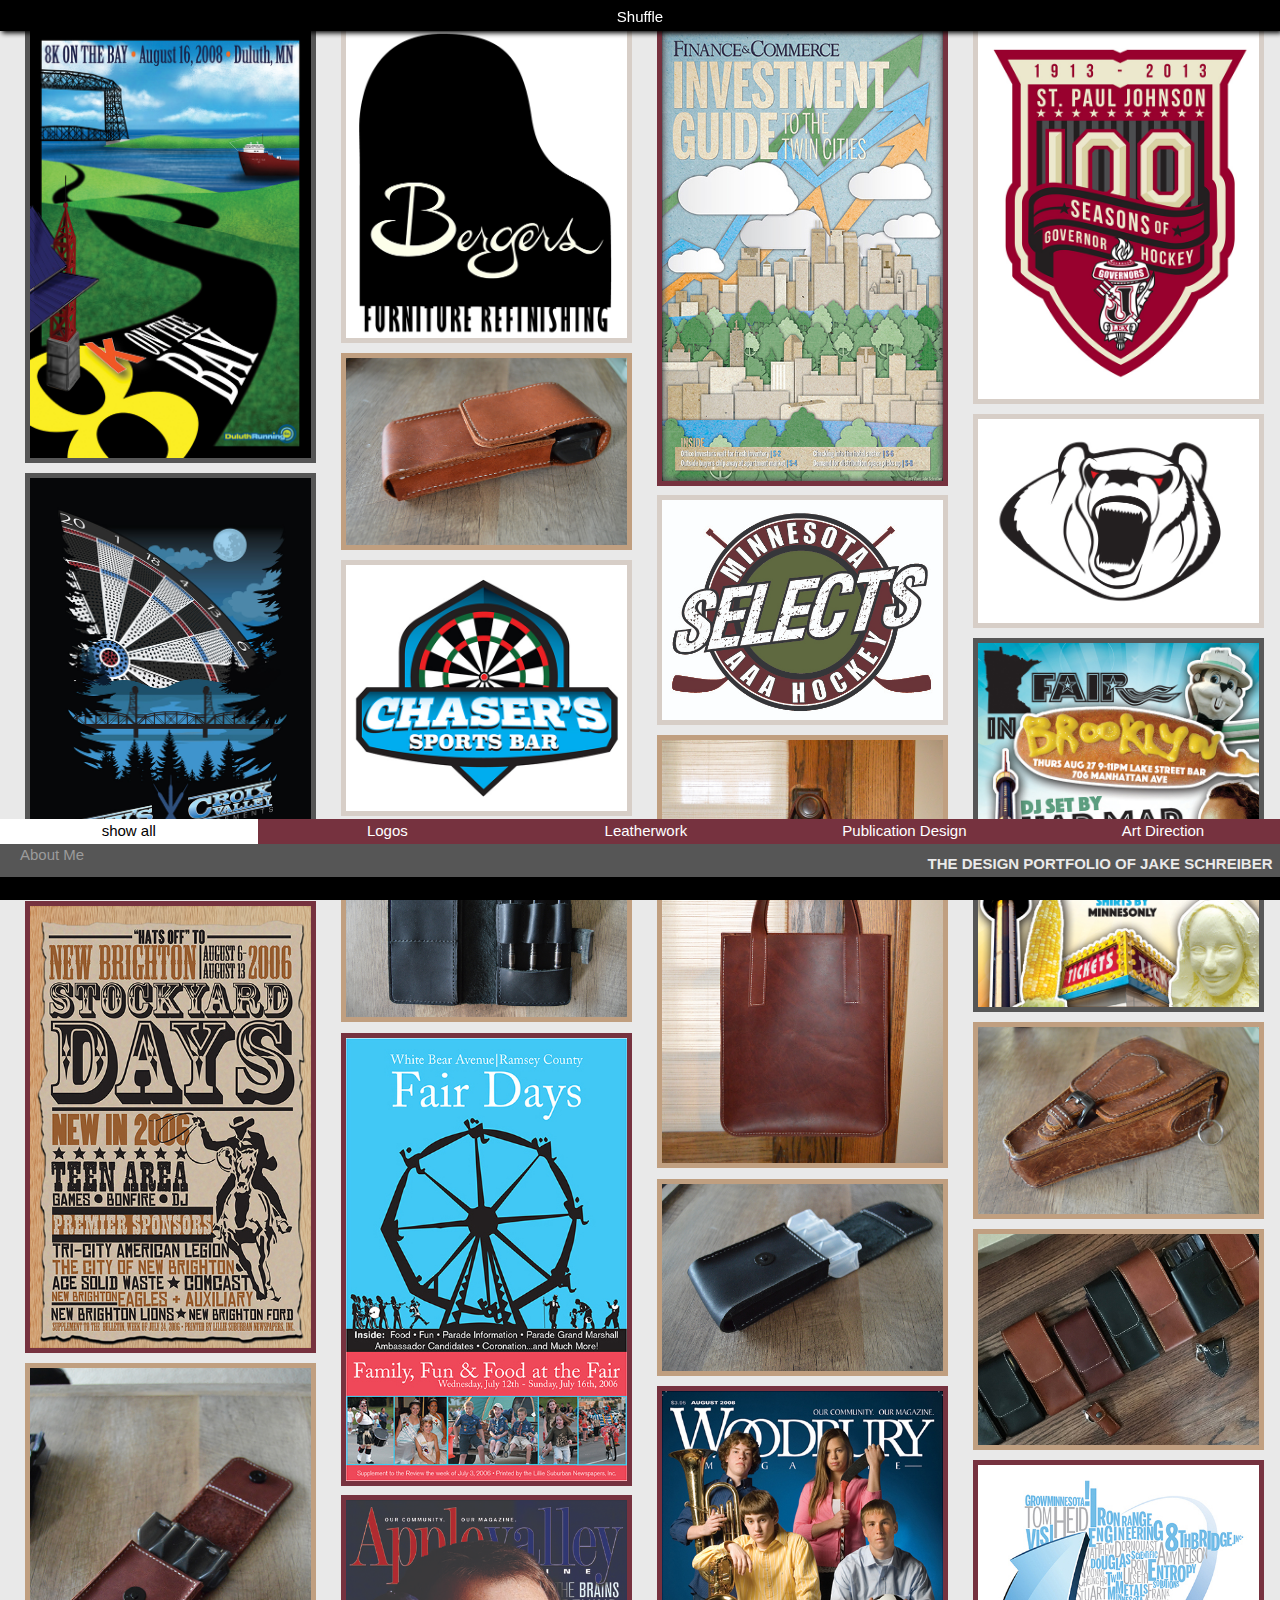
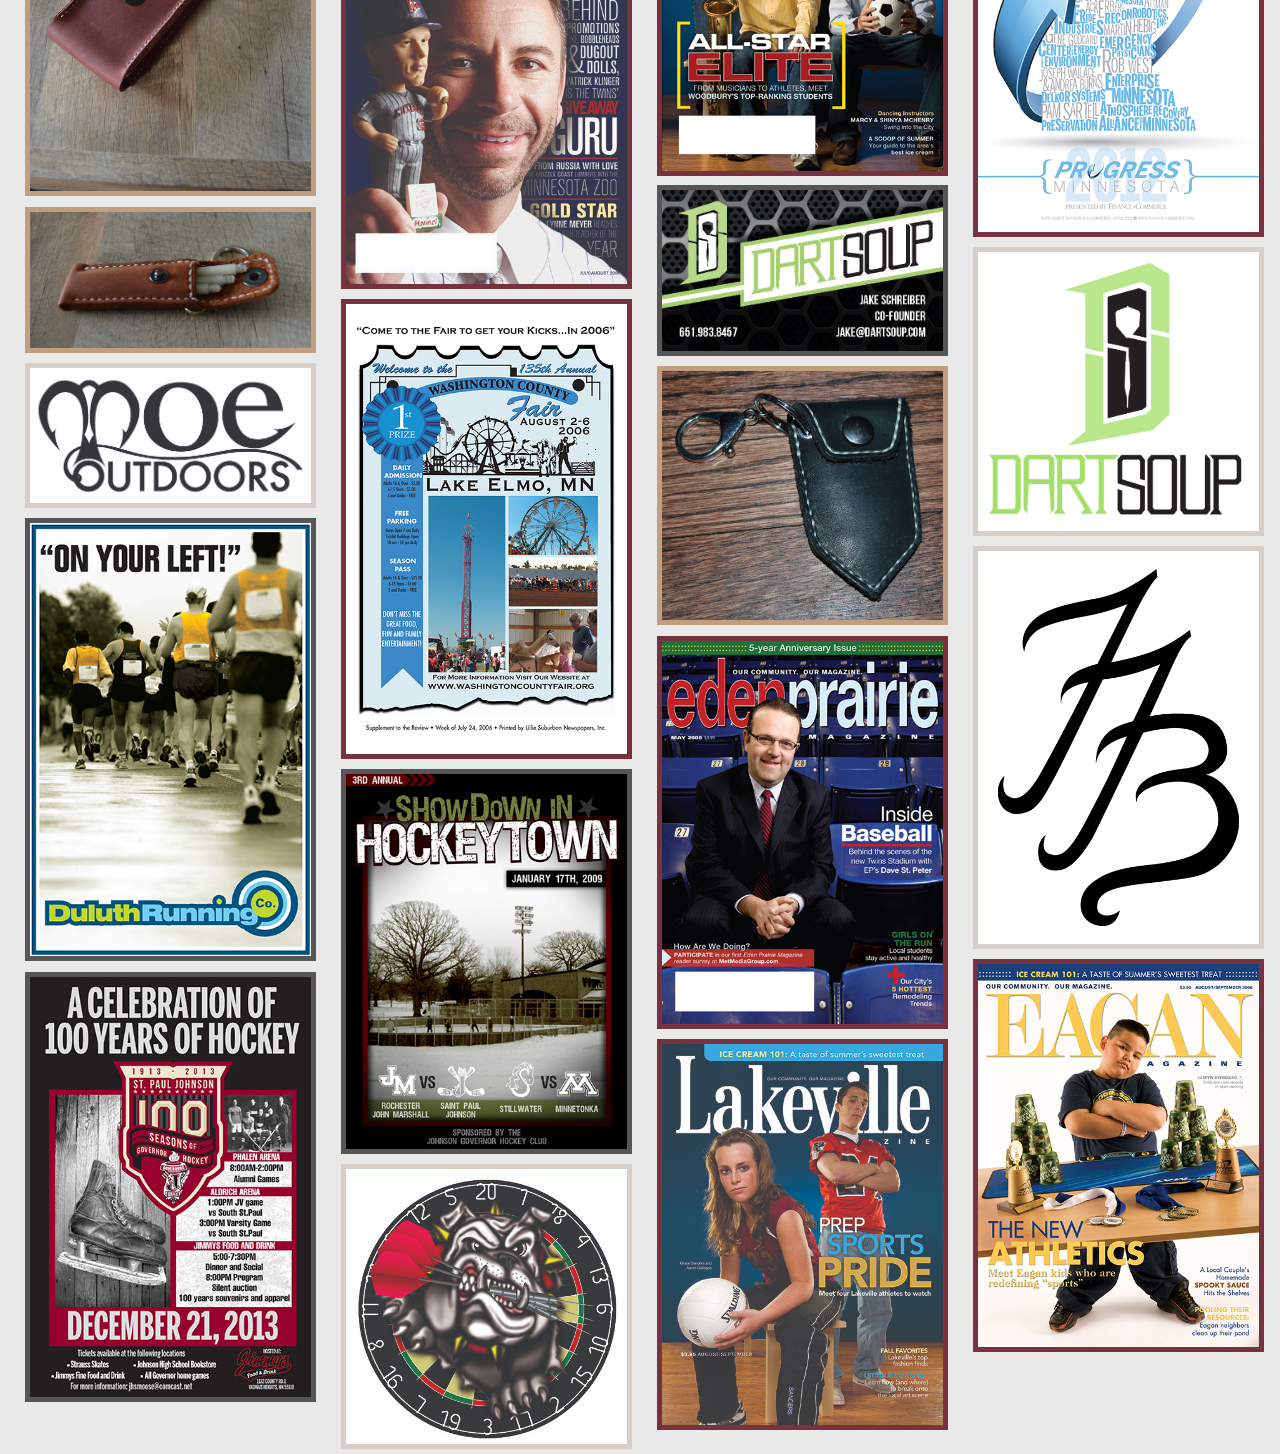
==== commit b7bf477a: "About Page" ====
--- a/index.html
+++ b/index.html
@@ -54,6 +54,7 @@
     </div>
 
     <p><button class="shuffle-button">Shuffle</button></p>
+    <a class="about-button" href="./about.html">About Me</a>
 <span>
 <h1>THE DESIGN PORTFOLIO OF JAKE SCHREIBER</h1>
 </span>
--- a/css/isotope-docs.css
+++ b/css/isotope-docs.css
@@ -1,5 +1,3 @@
-/*! normalize.css v4.1.1 | MIT License | github.com/necolas/normalize.css */
-
 /**
  * 1. Change the default font family in all browsers (opinionated).
  * 2. Prevent adjustments of font size after orientation changes in IE and iOS.
@@ -435,7 +433,7 @@
   height: 25px;
   padding: 0px 15px;
   /*margin-bottom: 10px;*/
-  background-color: #99D3DF;
+  background-color: #76323F;
   /*background-image: linear-gradient( hsla(0, 0%, 0%, 0), hsla(0, 0%, 0%, 0.25) );*/
   border: 0px solid #CCC;
   color: white;
@@ -445,26 +443,32 @@
 }
 
 .shuffle-button {
-  display: inline-block;
+  /*display: inline-block;*/
+  position: fixed;
+  top: 0;
+  margin-left: -20px;
   /*height: 25px;*/
   padding: 6px 15px 2px 15px;
   /*margin-bottom: 10px;*/
-  margin-left: .4em;
-  margin-top: .5em;
-  background: #88BBD6;
+  /*  margin-left: .4em;
+    margin-top: .5em;*/
+  background: black;
+  width: 100%;
+
   /*background-image: linear-gradient( hsla(0, 0%, 0%, 0), hsla(0, 0%, 0%, 0.1) );*/
   border: 0px solid #CCC;
   color: white;
-  border-radius: 5px 5px 0px 0px;
+  /*border-radius: 5px 5px 0px 0px;*/
   cursor: pointer;
   /*float: right;*/
 }
 
 
-.button.shuffle-button {
+/*.button.shuffle-button {
   text-align: top;
   margin-top: -5px;
-}
+}*/
+
 
 .closebtn {
   display: none;
@@ -517,393 +521,7 @@
 /*.button-group .button:first-child { border-radius: 5px 0 0 5px; }*/
 /*.button-group .button:last-child { border-radius: 0 5px 5px 0; }*/
 
-/* commercial-license-agreement
-------------------------- */
-
-.commercial-license-agreement h3 {
-  counter-increment: cla-h3;
-  counter-reset: cla-part;
-}
-
-.commercial-license-agreement h3:before {
-  content: counter(cla-h3) '.';
-  margin-right: 0.25rem;
-  color: #888;
-  font-family: 'Texta', sans-serif;
-}
-
-.cla__part {
-  counter-increment: cla-part;
-}
-
-.cla__part:before,
-.cla__definitions-list li:before {
-  content: counter(cla-h3) '.' counter(cla-part) '.';
-  color: #888;
-  margin-right: 0.25rem;
-}
-
-.cla__definitions-list {
-  list-style: none;
-  padding-left: 2.6rem;
-}
-
-.cla__definitions-list li {
-  text-indent: -1.5rem;
-  margin-bottom: 0.5rem;
-  counter-increment: cla-definitions-item;
-}
-
-.cla__definitions-list li:before {
-  content: counter(cla-h3) '.' counter(cla-definitions-item) '.';
-}
-
-/* buy-button
-------------------------- */
-
-.buy-button {
-  display: block;
-  margin-bottom: 10px;
-  line-height: 1.3rem;
-  border-radius: 8px;
-  padding: 10px 100px 10px 10px;
-  position: relative;
-  text-align: center;
-}
-
-.buy-button__project,
-.buy-button__title,
-.buy-button__license {
-}
-
-.buy-button__title {
-  font-weight: bold;
-}
-
-.buy-button__for {
-  display: block;
-  font-style: italic;
-}
-
-.buy-button__price {
-  font-size: 1.6rem;
-  background: #888;
-  color: white;
-  position: absolute;
-  right: 0;
-  top: 0;
-  height: 100%;
-  width: 80px;
-  border-radius: 0 8px 8px 0;
-  text-align: center;
-  line-height: 64px;
-}
-
-.buy-button__price__dollar {
-  font-size: 1.4rem;
-  margin-right: 3px;
-  vertical-align: top;
-}
-
-@media screen and (min-width: 768px) {
-
-  /* ---- buy-button-trio ---- */
-
-  .buy-button-trio {
-    margin-top: 40px;
-    margin-bottom: 50px;
-  }
-
-  .buy-button-trio:after {
-    content: '';
-    display: block;
-    clear: both;
-  }
-
-  /* ---- buy-button-trio buy-button ---- */
-
-  .buy-button-trio .buy-button {
-    float: left;
-    width: 31.33%;
-    margin-right: 3%;
-  }
-
-  .buy-button-trio .buy-button:nth-child(3) {
-    margin-right: 0;
-  }
-
-  .buy-button-trio .buy-button {
-    transition: transform 0.2s;
-    padding: 20px 0 0;
-  }
-
-  .buy-button-trio .buy-button > span {
-    display: block;
-    padding-left: 10px;
-    padding-right: 10px;
-  }
-
-  .buy-button-trio .buy-button__project,
-  .buy-button-trio .buy-button__license {
-    font-size: 1.1rem;
-  }
-
-  .buy-button-trio .buy-button__title {
-    font-size: 1.9rem;
-    line-height: 1.2;
-  }
-
-  .buy-button-trio .buy-button__license {
-    margin-bottom: 15px;
-  }
-
-  .buy-button-trio .buy-button__for {
-    margin-bottom: 20px;
-    font-size: 1.1rem;
-  }
-
-  .buy-button-trio .buy-button__price {
-    position: relative;
-    width: auto;
-    font-size: 2.4rem;
-    line-height: 1.3;
-    padding-top: 15px;
-    padding-bottom: 10px;
-    border-radius: 0 0 8px 8px;
-  }
-
-  .buy-button-trio .buy-button__was-price {
-    display: block;
-    padding-bottom: 10px;
-  }
-
-  .buy-button-trio .buy-button__price__dollar {
-    position: relative;
-    top: 8px;
-  }
-
-
-  .buy-button-trio .buy-button:hover {
-    transform: translateY(-5px);
-  }
-
-}
-
-/* duo
-two columns for large devices
-------------------------- */
-
-.duo:after {
-  content: '';
-  display: block;
-  clear: both;
-}
-
-.duo__cell {
-  margin-bottom: 10px;
-}
-
-/* --- duo--legal --- */
-
-
-.duo--legal__plain {
-  padding: 0 0.8rem;
-  background: #FAFAFA;
-  color: #888;
-}
-
-.duo--legal--first .duo--legal__official:before,
-.duo--legal--first .duo--legal__plain:before {
-  display: block;
-  padding-top: 0.5rem;
-  font-size: 0.88rem;
-  color: #888;
-}
-
-.duo--legal--first .duo--legal__official:before {
-  content: 'Official legal copy'
-}
-
-.duo--legal--first  .duo--legal__plain:before {
-  content: 'Plain English'
-}
-
-
-@media screen and ( min-width: 768px ) {
-
-  .duo__cell {
-    float: left;
-    width: 48.5%;
-  }
-
-  .duo__cell:first-child {
-    margin-right: 3%;
-  }
-
-  .duo__cell--license-option p { margin-top: 0; }
-
-}
-
-/* fizzy-bear-shirt
-------------------------- */
-
-.fizzy-bear-shirt {
-  margin: 40px 0;
-}
-
-.fizzy-bear-shirt__title {
-  font-size: 1.6rem;
-}
-
-.fizzy-bear-shirt__image {
-  display: block;
-  max-width: 100%;
-  margin-bottom: 10px;
-}
-
-/* metafizzy-brand
-------------------------- */
-
-.metafizzy-logo {
-  width: 60px;
-  height: auto;
-}
-
-.metafizzy-wordmark {
-  width: 200px;
-  height: auto;
-}
-
-/* showcase-item
-------------------------- */
-
-.showcase-item__link {
-  display: block;
-  padding: 10px;
-  background: white;
-  margin-bottom: 20px;
-  border-radius: 8px;
-  background: #DDD;
-}
-
-.showcase-item__link:after {
-  content: '';
-  display: block;
-  clear: both;
-}
-
-.showcase-item__image {
-  width: 80px;
-  float: left;
-  display: block;
-}
-
-.showcase-item__image svg {
-  display: block;
-  border-radius: 5px;
-  width: 100%;
-  height: auto;
-}
-
-.showcase-item__text {
-  float: left;
-  width: calc( 100% - 120px );
-  padding-left: 10px;
-}
-
-.showcase-item__title {
-  margin: 0;
-  font-size: 1.4rem;
-}
-
-.showcase-item__description {
-  margin: 0;
-}
-
-@media screen and ( min-width: 768px ) {
-
-  .showcase-item {
-    float: left;
-    width: 48.5%;
-  }
-
-  .showcase-item:nth-child(2n+1) {
-    margin-right: 3%;
-  }
-
-  .showcase-item__image {
-    width: 120px;
-  }
-
-  .showcase-item__text {
-    padding-left: 20px;
-  }
-
-  .showcase-item__title {
-    font-size: 2.0rem;
-  }
-
-  .showcase-item__description {
-    font-size: 1.2rem;
-    line-height: 1.2;
-  }
-
-}
-
-/* showcase
-------------------------- */
-
-.showcase-item-list {
-  padding: 0;
-  list-style: none;
-}
-
-.showcase-item-list:after {
-  content: '';
-  display: block;
-  clear: both;
-}
-
-/* site-footer
-------------------------- */
-
-.site-footer {
-  padding: 40px 0;
-  margin-top: 60px;
-}
-
-.site-footer__copy {
-  font-size: 1.2rem;
-}
-
-.site-footer .twitter-logo {
-  width: 1.3rem;
-  height: 1.3rem;
-  vertical-align: middle;
-}
-
-/* flickity-illo
-------------------------- */
-
-.flickity-illo { background: #ED0; }
-
-/* isotope-illo
-------------------------- */
-
-.isotope-illo { background: #222; }
-
-/*
-
-COLORS
-
-dark brown #262524
-dark dark brown #161615
-link orange #FB4
-blue #4BF
-green #1FB
-
-
-*/
+
 
 * {
   -webkit-box-sizing: border-box;
@@ -916,7 +534,7 @@
   font-family: Texta, sans-serif;
   font-size: 17px;
   line-height: 1.5;
-  background-color: white;
+  background-color: #E9E9E9;
 }
 
 html.export {
@@ -996,13 +614,14 @@
   bottom: 0;
 
   z-index: 102;
-  background-color: #CDCDCD;
+  background-color: #565656;
   width: 100%;
 
-  /*border-bottom: 10px solid #88BBD6;*/
+  border-bottom: 23px solid black;
   margin-left: -20px;
   padding-left: 20px;
-  margin-top: 10px
+  margin-top: 10px;
+
 }
 
 #pageTopper p {
@@ -1028,106 +647,6 @@
   padding-left: 1.8em;
 }
 
-/* ---- code ---- */
-
-pre, code {
-  font-family: Consolas, Menlo, monospace;
-  font-size: 14px;
-  background: #161615;
-  color: white;
-}
-
-pre {
-  padding: 0.8em;
-  border-radius: 5px;
-  white-space: pre-wrap;
-}
-
-code {
-  padding: 0.2em 0.3em;
-  line-height: 1.2;
-  border-radius: 3px;
-}
-
-pre code {
-  padding: 0;
-  line-height: 1.5;
-  background: none;
-}
-
-a code {
-  background: #A2C;
-  color: white;
-}
-
-a:hover code {
-  color: white;
-  background: #D26;
-}
-
-.clearfix:after {
-  content: '';
-  clear: both;
-  display: block;
-}
-
-@media screen and ( min-width: 768px ) {
-
-  html {
-    font-size: 19px;
-  }
-
-  html.export { font-size: 16px; }
-
-  pre, code, kbd {
-    font-size: 15px;
-  }
-
-}
-
-/* Code
-------------------------- */
-
-
-
-code .string,
-code .tag .value { color: #0C4; }
-code .number, /* integer */
-code .cp, /* doctype */
-code .literal { color: #38F; } /*boolean*/
-code .keyword { color: #F73; } /* keyword */
-code .kd, /* storage */
-code .attribute { color: #DC8; } /* markup attribute */
-code .title { color: #9CF; }
-code .params { color: #98D; }
-code .regexp  { color: #FC8; } /* regex */
-code .o  { color: #F63; }   /* operator */
-code .nb { color: #AA97AC;} /* support */
-code .built_in { color: #DD8; }
-
-/* comment */
-code .comment { color: #999; font-style: italic; }
-
-code .tag { color: #6CF; } /* Markup open tag */
-
-code .id { color: #ABC; } /* css id */
-code .class,
-code .selector-class { color: #C95; }  /* CSS class */
-code .rules { color: #FED; }
-code .m  { color: #DE8E50; } /* CSS value */
-code .nd { color: #9FAD7E; } /* CSS pseudo selector */
-code .hexcolor { color: #F63; }
-code .at_rule { color: #088; }
-
-
-/* isotope keywords */
-code .isotope_var { color: #F3F; }
-code .jquery_var { color: #DF8; }
-code .isotope_keyword { color: #0FF; text-decoration: underline; }
-
-.code-display code {
-  font-size: 18px;
-}
 
 /* web fonts
 ------------------------- */
@@ -1262,14 +781,6 @@
 }
 
 
-/* ---- instruction ---- */
-
-.instruction {
-  font-size: 18px;
-  margin-bottom: 0.2em;
-  color: #888;
-}
-
 /* ---- notification ---- */
 
 /* animate-item-size-item
@@ -1379,66 +890,6 @@
   .bootstrap-3__col-md-6 { width: 50%; }
 }
 
-/* call out
-------------------------- */
-
-.call-out {
-  border-top: 2px solid #FB4;
-  border-bottom: 2px solid #FB4;
-  padding-left: 40px;
-  position: relative;
-  margin: 20px 0;
-}
-
-/* (i) */
-.call-out:before {
-  content: 'i';
-  display: block;
-  width: 20px;
-  height: 20px;
-  position: absolute;
-  left: 5px;
-  top: 20px;
-  background: #FB4;
-  border-radius: 50%;
-  text-align: center;
-  color: white;
-  font-family: Consolas, Georgia, serif;
-  font-style: italic;
-}
-
-.call-out h2 {
-  margin-top: 0;
-  padding-top: 10px;
-  border-top: none;
-}
-
-.call-out--chill { border-color: #1FB; }
-.call-out--chill:before { background: #1FB; }
-
-@media screen and (min-width: 768px) {
-
-  .call-out {
-    border: 2px solid #FB4;
-    padding: 10px 20px 10px 80px;
-    border-radius: 6px;
-    position: relative;
-    margin: 20px 0;
-  }
-
-  .call-out--chill { border-color: #1FB; }
-
-  .call-out:before {
-    width: 40px;
-    height: 40px;
-    left: 20px;
-    top: 30px;
-    font-size: 1.9em;
-    line-height: 46px;
-  }
-
-}
-
 /* container
 ------------------------- */
 
@@ -1479,15 +930,7 @@
 
 }
 
-/* edit-demo
-------------------------- */
-
-.edit-demo {
-  clear: both;
-  font-size: 0.92em;
-}
-
-/* element-item
+/* element-item Set border size of element
 ------------------------- */
 
 .element-item {
@@ -1496,60 +939,11 @@
   /*width: 100px;*/
   /*height: 100px;*/
   margin: 5px;
-  padding: 10px;
+  padding: 5px;
   /*background: #888;*/
   /*color: #262524;*/
 }
 
-/*.element-item > * {*/
-/*margin: 0;*/
-/*padding: 0;*/
-/*}*/
-
-/*.element-item .name {*/
-/*position: absolute;*/
-
-/*left: 10px;*/
-/*top: 60px;*/
-/*text-transform: none;*/
-/*letter-spacing: 0;*/
-/*font-size: 0.8em;*/
-/*font-weight: normal;*/
-/*}*/
-
-/*.element-item .symbol {*/
-/*position: absolute;*/
-/*left: 10px;*/
-/*top: 0px;*/
-/*font-size: 2.8em;*/
-/*font-weight: bold;*/
-/*color: white;*/
-/*}*/
-
-/*.element-item .number {*/
-/*position: absolute;*/
-/*right: 8px;*/
-/*top: 5px;*/
-/*}*/
-
-/*.element-item .weight {*/
-/*position: absolute;*/
-/*left: 10px;*/
-/*top: 76px;*/
-/*font-size: 0.8em;*/
-/*}*/
-
-/*.element-item.alkali          { background: #F00; background: hsl(   0, 100%, 50%); }*/
-/*.element-item.alkaline-earth  { background: #F80; background: hsl(  36, 100%, 50%); }*/
-/*.element-item.lanthanoid      { background: #FF0; background: hsl(  72, 100%, 50%); }*/
-/*.element-item.actinoid        { background: #0F0; background: hsl( 108, 100%, 50%); }*/
-/*.element-item.transition      { background: #0F8; background: hsl( 144, 100%, 50%); }*/
-/*.element-item.post-transition { background: #0FF; background: hsl( 180, 100%, 50%); }*/
-/*.element-item.metalloid       { background: #08F; background: hsl( 216, 100%, 50%); }*/
-/*.element-item.diatomic        { background: #00F; background: hsl( 252, 100%, 50%); }*/
-/*.element-item.halogen         { background: #F0F; background: hsl( 288, 100%, 50%); }*/
-/*.element-item.noble-gas       { background: #F08; background: hsl( 324, 100%, 50%); }*/
-
 /* button overwrites
 ------------------------- */
 
@@ -1564,7 +958,7 @@
 /* buy-button
 ------------------------- */
 
-.buy-button {
+/*.buy-button {
   background: #161514;
   color: #1FB;
 }
@@ -1576,7 +970,7 @@
 .buy-button:hover .buy-button__price {
   background: #1FB;
 }
-
+*/
 /*
 ------------------------- */
 
@@ -1585,141 +979,13 @@
   border-radius: 5px;
   color: #AAA;
 }
-
-/* showcase overwrites
-------------------------- */
-
-.showcase-item__link {
-  background: #262524;
-  color: #4BF;
-}
-
-.showcase-item__link:hover {
-  background: #1FB;
-  color: #262524;
-}
-
-.showcase-item__title { font-weight: bold; }
-
-.huebee-illo__line { stroke: white; }
-
-/* site-footer overwrites
-------------------------- */
-
-.site-footer {
-  background: #161514;
-  position: relative;
-}
-
-
-.fizzy-bear-shirt__link {
-  padding: 10px;
-  border-radius: 8px;
-  background: #262524;
-  color: #4BF;
-  display: block;
-}
-
-.fizzy-bear-shirt__link:hover {
-  background: #1FB;
-  color: #262524;
-}
-
-.fizzy-bear-shirt__title {
-  margin-top: 0;
-  font-weight: bold;
-}
-
-.fizzy-bear-shirt__image { border-radius: 5px; }
-
-.site-footer .twitter-logo { fill: #FB4; }
-.site-footer a:hover .twitter-logo { fill: #1BF; }
-
-
-/* ----  ---- */
-
-.site-footer .metafizzy-wordmark path { fill: #1BF; }
-
-.site-footer .metafizzy-logo__stripe1,
-.site-footer .metafizzy-logo__stripe2,
-.site-footer .metafizzy-logo__stripe3,
-.site-footer .metafizzy-logo__stripe4 { fill: #1BF; }
-
-.site-footer a:hover .metafizzy-wordmark path { fill: white; }
-
-.site-footer a:hover .metafizzy-logo__stripe1 { fill: #C25; }
-.site-footer a:hover .metafizzy-logo__stripe2 { fill: #E62; }
-.site-footer a:hover .metafizzy-logo__stripe3 { fill: #EA0; }
-.site-footer a:hover .metafizzy-logo__stripe4 { fill: #19F; }
-
-/* gh-button
-------------------------- */
-
-.gh-button {
-  display: inline-block;
-  background: none;
-  border: none;
-  font-family: Helvetica, Arial, sans-serif;
-  color: #333;
-}
-
-.gh-button__title,
-.gh-button__stat {
-  float: left;
-  font-size: 18px;
-  font-weight: bold;
-  line-height: 20px;
-  padding: 5px 10px;
-  border: 1px solid #d5d5d5;
-}
-
-.gh-button__icon {
-  height: 21px;
-  fill: #333;
-  display: inline-block;
-  vertical-align: bottom;
-}
-
-.gh-button__title {
-  background-color: #eee;
-  background-image: linear-gradient(#fcfcfc, #eee);
-  border-radius: 4px 0 0 4px;
-}
-
-.gh-button__icon--github-logo {
-  margin-right: 0.2em;
-}
-
-.gh-button__stat {
-  border-left: 0;
-  border-radius: 0 4px 4px 0;
-  background: white;
-}
-
-.gh-button:hover { color: #333; }
-
-.gh-button:hover .gh-button__title {
-  background-color: #ddd;
-  background-image: linear-gradient(#eee, #ddd);
-}
-
-.gh-button:hover .gh-button__stat {
-  color: #4078c0;
-}
-
-.gh-button:hover .gh-button__icon--star {
-  fill: #4078c0;
-}
-
-/* grid
-------------------------- */
 
 .grid {
   /*border: 2px solid #484542;*/
   background: hsla(0, 0%, 0%, 0);
   position: relative;
   margin: auto;
-  height: inherit;
+  height: auto;
   /*padding: 3%;*/
 }
 
@@ -1753,22 +1019,6 @@
   height: 334px;
 }
 
-/* ---- static banner ---- */
-
-.grid--has-banner {
-  position: relative;
-}
-
-.static-banner {
-  position: absolute;
-  left: 10px;
-  top: 10px;
-  background: hsla(210, 100%, 50%, 0.8);
-  z-index: 1;
-  padding: 2px 20px;
-  color: white;
-  pointer-events: none;
-}
 
 /* ---- fixed-width ---- */
 
@@ -1832,15 +1082,6 @@
   cursor: pointer;
 }
 
-/* ---- insert demo ---- */
-
-.grid-item .number {
-  line-height: 50px;
-  text-align: center;
-  color: #333;
-  margin: 0;
-  font-size: 1.3rem;
-}
 
 /* ---- fluid-5-col ---- */
 
@@ -1953,110 +1194,6 @@
 .grid-item--filter-block-red { background: #D00; }
 .grid-item--filter-block-blue { background: #19F; }
 
-/* grid-splash-item
-------------------------- */
-
-.grid-splash-item {
-  float: left;
-  width: 100px;
-  height: 100px;
-  margin: 5px;
-  padding: 20px;
-  background: red;
-  color: white;
-  font-size: 3.0rem;
-  font-weight: bold;
-  line-height: 1.0;
-}
-
-.grid-splash-item--width2 { width: 210px; }
-.grid-splash-item--height2 { height: 210px; }
-
-.grid-splash-item:nth-child(10n+0) { background: hsl(   0, 100%, 50%); }
-.grid-splash-item:nth-child(10n+1) { background: hsl(  36, 100%, 50%); }
-.grid-splash-item:nth-child(10n+2) { background: hsl(  72, 100%, 50%); }
-.grid-splash-item:nth-child(10n+3) { background: hsl( 108, 100%, 50%); }
-.grid-splash-item:nth-child(10n+4) { background: hsl( 144, 100%, 50%); }
-.grid-splash-item:nth-child(10n+5) { background: hsl( 180, 100%, 50%); }
-.grid-splash-item:nth-child(10n+6) { background: hsl( 216, 100%, 50%); }
-.grid-splash-item:nth-child(10n+7) { background: hsl( 252, 100%, 50%); }
-.grid-splash-item:nth-child(10n+8) { background: hsl( 288, 100%, 50%); }
-.grid-splash-item:nth-child(10n+9) { background: hsl( 324, 100%, 50%); }
-
-/* hero
-------------------------- */
-
-
-.hero__title {
-  font-size: 4.6rem;
-  line-height: 1.2;
-  letter-spacing: -0.01em;
-  margin-bottom: 0.1em;
-}
-
-.hero__tagline {
-  font-size: 1.6rem;
-  margin: 0 0 0.8em;
-  line-height: 1.2;
-}
-
-
-/* ---- hero__big-button ---- */
-
-.hero__big-button {
-  display: block;
-  position: relative;
-  padding: 10px;
-  font-size: 1.2rem;
-  background: #161615;
-  color: #FB4;
-  border-radius: 8px;
-  margin-bottom: 10px;
-}
-
-.hero__button-icon {
-  vertical-align: bottom;
-  width: 40px;
-  height: 40px;
-  margin-right: 6px;
-}
-
-.hero__button-icon path {
-  fill: #FB4;
-}
-
-/* hover */
-.hero__big-button:hover {
-  background: #4FB;
-  color: #222;
-}
-
-.hero__big-button:hover .hero__button-icon path {
-  fill: #222;
-}
-
-/* ---- desktop ---- */
-
-@media screen and ( min-width: 960px ) {
-
-  .hero__title {
-    font-size: 7.0rem;
-  }
-
-  .hero__tagline {
-    font-size: 2.1rem;
-  }
-
-  /* buttons */
-
-  .hero__big-button {
-    font-size: 1.3rem;
-    line-height: 1.5;
-    padding: 20px 20px;
-    margin-bottom: 40px;
-  }
-
-}
 
 /* in-use-grid
 ------------------------- */
@@ -2072,29 +1209,39 @@
 .in-use-grid__item {
   background: #ffffff;
   float: left;
+  /*transition: all .2s ease-in-out;*/
   /*margin-bottom: 20px;*/
   /*border-radius: 5px;*/
   /*box-shadow: 3px 5px 5px #d6d4d4;*/
 }
 
+.in-use-grid__item:hover {
+  transition: all .2s ease-in-out;
+  transform: scale(1.1);
+  -webkit-box-shadow: 0px 0px 32px 2px rgba(0,0,0,0.75);
+  -moz-box-shadow: 0px 0px 32px 2px rgba(0,0,0,0.75);
+  box-shadow: 0px 0px 32px 2px rgba(0,0,0,0.75);
+  z-index: 101;
+}
+
 .in-use-grid .logo{
   /*background: rgb(0, 80, 112);*/
-  background: #E9E9E9;
+  background: #D7CEC7;
 }
 
 .in-use-grid .artDirection{
   /*background: rgb(25, 73, 112);*/
-  background: #99D3DF;
+  background: #565656;
 }
 
 .in-use-grid .print{
   /*background: rgb(0, 102, 112);*/
-  background: #88BBD6;
+  background: #76323F;
 }
 
 .in-use-grid .leather{
   /*background: rgb(6, 101, 90);*/
-  background: #CDCDCD;
+  background: #C09F80;
 }
 
 .in-use-grid__item__title {
@@ -2160,27 +1307,6 @@
 
 }
 
-/* notification
-------------------------- */
-
-.notification {
-  max-width: none;
-  display: none; /* hide by default */
-  position: fixed;
-  z-index: 20; /* above most stuff */
-  bottom: 0px;
-  right: 0px;
-  background: #A2C;
-  padding: 10px 20px;
-  color: white;
-  font-size: 1.2rem;
-  pointer-events: none;
-  -webkit-transition: opacity 0.4s;
-  transition: opacity 0.4s;
-}
-
-@charset "UTF-8";
-
 /* page-nav
 ------------------------- */
 
@@ -2246,24 +1372,6 @@
     padding-left: 30px;
   }
 
-}
-
-/* refactor-shirt
-------------------------- */
-
-.refactor-shirt {
-  margin: 40px 0;
-}
-
-.refactor-shirt__title {
-  font-size: 1.6rem;
-}
-
-.refactor-shirt__image {
-  display: block;
-  width: 100%;
-  max-width: 1000px;
-  margin-bottom: 10px;
 }
 
 /* site-nav
@@ -2335,59 +1443,6 @@
 
 }
 
-/* sub-nav
-------------------------- */
-
-.sub-nav {
-  display: none;
-}
-
-@media screen and ( min-width: 768px ) {
-
-  .sub-nav-parent {
-    position: relative;
-    max-height: 2em;
-  }
-
-  .sub-nav {
-    display: block; /* visible on desktop */
-    position: absolute;
-    left: 100%;
-    top: 0;
-    list-style: none;
-    width: 0;
-    overflow: hidden;
-    opacity: 0;
-    transition: width 0.2s, opacity 0.2s;
-    margin: 0;
-    padding: 0;
-  }
-
-  .sub-nav-parent:hover .sub-nav {
-    opacity: 1;
-    width: 190px;
-    z-index: 2; /* on top of stuff */
-  }
-
-  .sub-nav-parent:hover,
-  .sub-nav {
-    background: #161615;
-  }
-
-  .sub-nav-parent > a:after { content: '...'; }
-  .sub-nav-parent:hover > a:after { content: none; }
-
-  .sub-nav__item__link {
-    display: block;
-    padding: 5px 10px;
-  }
-
-  .sub-nav__item {
-    font-size: 1.0rem;
-  }
-
-
-}
 
 /* ui-group
 ------------------------- */
@@ -2485,90 +1540,16 @@
   margin: 0;
 }
 
-/* stamp
-------------------------- */
-
-.stamp {
-  position: absolute;
-  width: 30%;
-  height: 60px;
-  background: orange;
-  border: 4px dotted #161615;
-}
-
-/* ---- stamp-option ---- */
-
-.stamp--stamp-option-stamp1 {
-  left: 30%;
-  top: 10px;
-  width: 20%;
-  height: 100px;
-}
-
-.stamp--stamp-option-stamp2 {
-  right: 10%;
-  top: 20px;
-  width: 70%;
-  height: 30px;
-}
-
-.stamp--packery {
-  right: 20%;
-  top: 80px;
-  width: 45%;
-  height: 90px;
-}
-
-/* stamp-methods
-------------------------- */
-
-.grid--stamp-methods .grid-item {
-  opacity: 0.8;
-}
-
-.stamp--stamp-methods {
-  left: 10px;
-  top: 10px;
-}
-/* vertical-list
-------------------------- */
-
-.vertical-list {
-  list-style: none;
-  margin: 0;
-  padding: 0;
-  border: 2px solid #484542;
-  background: hsla(0, 0%, 0%, 0.15);
-}
-
-.vertical-list__item {
-  width: 100%;
-  border-top: 1px solid #484542;
-}
-
-.vertical-list__item > * {
-  display: inline-block;
-  padding: 3px 4px;
-}
-
-.vertical-list__item .name { width: 20%; }
-.vertical-list__item .symbol { width: 10%; }
-.vertical-list__item .weight { width: 15%; }
-.vertical-list__item .number { width: 10%; }
-.vertical-list__item .category { width: 25%; }
-
-
-
-
-/* On smaller screens, where height is less than 450px, change the style of the sidenav (less padding and a smaller font size) */
-/*@media screen and (max-height: 450px) {*/
-/*.sidenav {padding-top: 15px;}*/
-/*.sidenav a {font-size: 18px;}*/
-/*}*/
-
 
 /*Tablet Screen Size*/
-@media only screen and (max-width: 768px)  {
+@media only screen and (max-width: 768px) {
+  .button {
+    font-size: 90%;
+  }
+}
+
+/*Phone Screen Size*/
+@media only screen and (max-width: 500px)  {
 
   .in-use-grid .grid-sizer,
   .in-use-grid__item {
@@ -2577,33 +1558,9 @@
   }
   .in-use-grid .gutter-sizer { width: 2%; }
 
-  .in-use-grid__item {
-    /*background: #161615;*/
-    float: left;
-    margin-bottom: 20px;
-    border-radius: 0;
-  }
-
-  .in-use-grid__item__title {
-    margin: 0;
-    display: none;
-    padding: 10px;
-  }
-
-  .in-use-grid__item__image {
-    display: block;
-    max-width: 100%;
-    border-radius: 0;
-  }
-
-}
-
-
-/*Phone Screen Size*/
-@media only screen and (max-width: 500px)  {
-
   #filters {
     margin: 0;
+    width: 0;
   }
 
   .button-group .button {
@@ -2612,34 +1569,6 @@
     height: 4em;
     /*margin: 5px 0;*/
   }
-
-  /*.button {*/
-  /*width: 150px;*/
-  /*height: 50px;*/
-
-  /*}*/
-
-  /*.in-use-grid .grid-sizer,*/
-  /*.in-use-grid__item { width: 97%; }*/
-  /*.in-use-grid .gutter-sizer { width: 2%; }*/
-
-  /*.in-use-grid__item {*/
-  /*background: #161615;*/
-  /*float: left;*/
-  /*margin-bottom: 20px;*/
-  /*border-radius: 5px;*/
-  /*}*/
-
-  /*.in-use-grid__item__title {*/
-  /*margin: 0;*/
-  /*padding: 10px;*/
-  /*}*/
-
-  /*.in-use-grid__item__image {*/
-  /*display: block;*/
-  /*max-width: 100%;*/
-  /*border-radius: 0 0 5px 5px;*/
-  /*}*/
 
 
   /* The side navigation menu */
@@ -2701,25 +1630,23 @@
     float: right;
     height: 50px;
     position: fixed;
+    top: initial;
     right: 0;
-    bottom: 0px;
+    bottom: 0;
     color: white;
-    background-color: #005070;
+    background-color: #76323F;
     z-index: 100;
     width: 50%;
     margin-left: 0;
   }
 
   .shuffle-button:hover {
-    background-color: #005070;
-  }
-
-
-  /*span.filterButton {*/
-  /*margin-left: -118px;*/
-  /*-ms-transform: rotate(90deg); /!* IE 9 *!/*/
-  /*-webkit-transform: rotate(90deg); /!* Chrome, Safari, Opera *!/*/
-  /*transform: rotate(90deg);*/
-  /*}*/
+    background-color: #76323F;
+  }
+
+  #pageTopper h1:first-child {
+    display: none;
+  }
+
 
 }